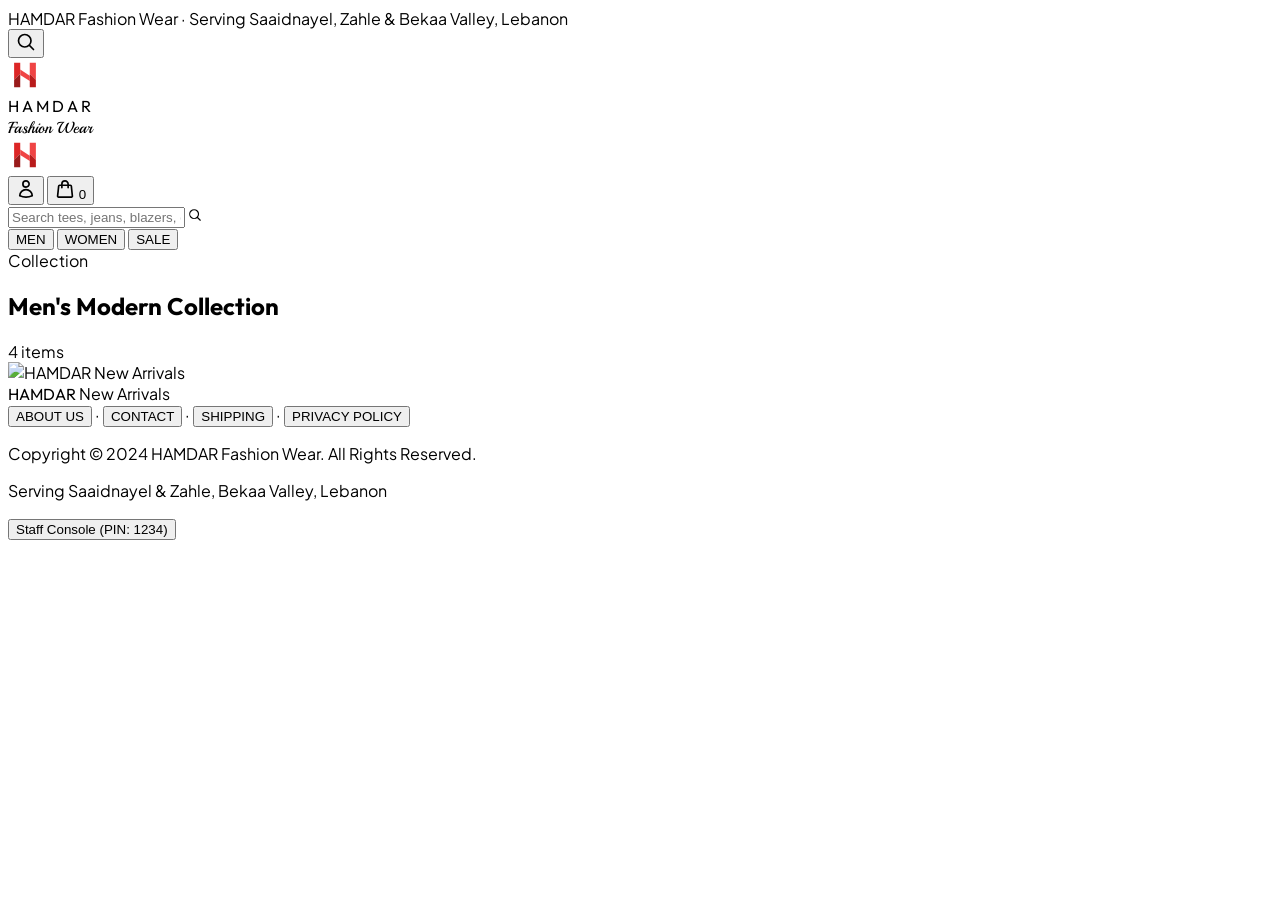
==== public/standalone.html @ 5d0420dd "feat: initialize HAMDAR Fashion Wear storefront Set up the project structure including React and Tai" ====
<!DOCTYPE html>
<html lang="en">
<head>
  <meta charset="UTF-8">
  <meta name="viewport" content="width=device-width, initial-scale=1.0, maximum-scale=1.0, user-scalable=no">
  <title>HAMDAR Fashion Wear - Saaidnayel & Zahle</title>
  <meta name="description" content="HAMDAR Fashion Wear online boutique catalog for Men and Women with instant WhatsApp ordering and real-time cloud catalog management in Saaidnayel and Zahle, Lebanon.">
  <script src="https://cdn.tailwindcss.com"></script>
  <link rel="preconnect" href="https://fonts.googleapis.com">
  <link rel="preconnect" href="https://fonts.gstatic.com" crossorigin>
  <link href="https://fonts.googleapis.com/css2?family=Alex+Brush&family=Outfit:wght@400;500;600;700;800;900&family=Playball&family=Plus+Jakarta+Sans:wght@300;400;500;600;700;800&display=swap" rel="stylesheet">
  <style>
    html, body {
      overflow-x: hidden;
      overflow-y: auto !important;
      -webkit-overflow-scrolling: touch;
      touch-action: pan-y;
      font-family: 'Plus Jakarta Sans', system-ui, -apple-system, sans-serif;
    }
    textarea, input {
      overflow-y: auto !important;
      touch-action: pan-y !important;
      user-select: text !important;
    }
    .font-outfit { font-family: 'Outfit', sans-serif; }
    .font-script { font-family: 'Playball', 'Alex Brush', cursive; }
  </style>
</head>
<body class="bg-slate-50 text-slate-900 antialiased">

  <!-- Top Location Bar -->
  <div class="bg-slate-900 text-white text-[11px] py-1.5 px-3 text-center tracking-wide font-medium flex items-center justify-center gap-1.5">
    <span class="w-1.5 h-1.5 rounded-full bg-red-500 animate-pulse"></span>
    <span>HAMDAR Fashion Wear · Serving Saaidnayel, Zahle & Bekaa Valley, Lebanon</span>
  </div>

  <!-- Sticky Header -->
  <header class="sticky top-0 z-40 bg-white/95 backdrop-blur-md border-b border-slate-100 shadow-xs">
    <div class="max-w-md mx-auto px-4 py-3 flex items-center justify-between">
      <!-- Search Button -->
      <button id="searchToggleBtn" class="p-2 rounded-full text-slate-700 hover:text-black hover:bg-slate-100" aria-label="Search">
        <svg width="20" height="20" fill="none" stroke="currentColor" stroke-width="2" viewBox="0 0 24 24"><path stroke-linecap="round" stroke-linejoin="round" d="m21 21-5.197-5.197m0 0A7.5 7.5 0 1 0 5.196 5.196a7.5 7.5 0 0 0 10.607 10.607Z"/></svg>
      </button>

      <!-- Centered Logo Lockup (Rapid Triple Tap Trigger for Admin) -->
      <div id="headerLogo" class="flex items-center gap-2 cursor-pointer select-none active:scale-98 transition-transform" title="HAMDAR Fashion Wear">
        <!-- Left Red Geometric Emblem -->
        <svg width="34" height="34" viewBox="0 0 100 100" fill="none" class="shrink-0">
          <path d="M18 14 L36 14 L36 46 L18 64 Z" fill="#DC2626"/>
          <path d="M18 64 L36 46 L36 86 L18 86 Z" fill="#991B1B"/>
          <path d="M36 34 L64 52 L64 68 L36 50 Z" fill="#EF4444"/>
          <path d="M64 14 L82 14 L82 64 L64 46 Z" fill="#EF4444"/>
          <path d="M64 46 L82 64 L82 86 L64 86 Z" fill="#B91C1C"/>
        </svg>

        <!-- Brand Text Lockup -->
        <div class="flex flex-col items-center justify-center leading-none">
          <div class="flex items-center tracking-tight font-black font-outfit text-slate-950 text-xl leading-none">
            <span>H</span>
            <span class="relative inline-block mx-[0.5px]">
              <span>A</span>
              <span class="absolute left-1/2 top-[48%] -translate-x-1/2 -translate-y-1/2 w-0 h-0 border-l-[3.5px] border-l-transparent border-r-[3.5px] border-r-transparent border-t-[5px] border-t-red-600"></span>
            </span>
            <span>M</span>
            <span>D</span>
            <span class="relative inline-block mx-[0.5px]">
              <span>A</span>
              <span class="absolute left-1/2 top-[48%] -translate-x-1/2 -translate-y-1/2 w-0 h-0 border-l-[3.5px] border-l-transparent border-r-[3.5px] border-r-transparent border-t-[5px] border-t-red-600"></span>
            </span>
            <span>R</span>
          </div>
          <span class="font-script text-[#B91C1C] text-xs font-normal tracking-wide -mt-0.5 italic">Fashion Wear</span>
        </div>

        <!-- Right Red Geometric Emblem -->
        <svg width="34" height="34" viewBox="0 0 100 100" fill="none" class="shrink-0">
          <path d="M18 14 L36 14 L36 46 L18 64 Z" fill="#DC2626"/>
          <path d="M18 64 L36 46 L36 86 L18 86 Z" fill="#991B1B"/>
          <path d="M36 34 L64 52 L64 68 L36 50 Z" fill="#EF4444"/>
          <path d="M64 14 L82 14 L82 64 L64 46 Z" fill="#EF4444"/>
          <path d="M64 46 L82 64 L82 86 L64 86 Z" fill="#B91C1C"/>
        </svg>
      </div>

      <!-- Right Action Icons: User & Bag -->
      <div class="flex items-center gap-1">
        <button id="adminTriggerBtn" class="p-2 rounded-full text-slate-700 hover:text-black hover:bg-slate-100" aria-label="Staff Login">
          <svg width="20" height="20" fill="none" stroke="currentColor" stroke-width="2" viewBox="0 0 24 24"><path stroke-linecap="round" stroke-linejoin="round" d="M15.75 6a3.75 3.75 0 1 1-7.5 0 3.75 3.75 0 0 1 7.5 0ZM4.501 20.118a7.5 7.5 0 0 1 14.998 0A17.933 17.933 0 0 1 12 21.75c-2.676 0-5.216-.584-7.499-1.632Z"/></svg>
        </button>
        <button id="cartTriggerBtn" class="p-2 rounded-full text-slate-700 hover:text-black hover:bg-slate-100 relative" aria-label="Cart">
          <svg width="20" height="20" fill="none" stroke="currentColor" stroke-width="2" viewBox="0 0 24 24"><path stroke-linecap="round" stroke-linejoin="round" d="M15.75 10.5V6a3.75 3.75 0 1 0-7.5 0v4.5m11.356-1.993 1.263 12c.07.665-.45 1.243-1.119 1.243H4.25a1.125 1.125 0 0 1-1.12-1.243l1.264-12A1.125 1.125 0 0 1 5.513 7.5h12.974c.576 0 1.059.435 1.119 1.007Z"/></svg>
          <span id="cartCountBadge" class="hidden absolute top-1 right-1 w-4 h-4 bg-red-600 text-white text-[10px] font-black rounded-full items-center justify-center">0</span>
        </button>
      </div>
    </div>

    <!-- Search Box (Hidden by default) -->
    <div id="searchContainer" class="hidden max-w-md mx-auto px-4 pb-3">
      <div class="relative">
        <input id="searchInput" type="text" placeholder="Search tees, jeans, blazers, dresses..." class="w-full text-xs pl-8 pr-3 py-2 bg-slate-100 border border-slate-200 rounded-xl focus:outline-none">
        <svg class="absolute left-2.5 top-2.5 text-slate-400" width="14" height="14" fill="none" stroke="currentColor" stroke-width="2" viewBox="0 0 24 24"><path stroke-linecap="round" stroke-linejoin="round" d="m21 21-5.197-5.197m0 0A7.5 7.5 0 1 0 5.196 5.196a7.5 7.5 0 0 0 10.607 10.607Z"/></svg>
      </div>
    </div>

    <!-- Category Tabs -->
    <nav class="max-w-md mx-auto px-4 pb-2 border-t border-slate-100 pt-2 flex items-center justify-around font-outfit font-bold text-sm">
      <button onclick="setCategory('MEN')" id="tabMEN" class="py-1 px-4 text-slate-950 font-black border-b-2 border-slate-950">MEN</button>
      <button onclick="setCategory('WOMEN')" id="tabWOMEN" class="py-1 px-4 text-slate-400 hover:text-slate-700">WOMEN</button>
      <button onclick="setCategory('SALE')" id="tabSALE" class="py-1 px-4 text-slate-400 hover:text-slate-700">SALE</button>
    </nav>
  </header>

  <!-- Main Container -->
  <main class="max-w-md mx-auto px-3 py-4 space-y-6">
    <!-- Section Title -->
    <div class="flex items-center justify-between px-1">
      <div>
        <span id="categoryKicker" class="text-[11px] font-bold tracking-widest uppercase text-red-600">Collection</span>
        <h2 id="categoryTitle" class="text-xl font-black text-slate-950 font-outfit">Men's Modern Collection</h2>
      </div>
      <span id="productCount" class="text-xs text-slate-400 font-medium tabular-nums">4 items</span>
    </div>

    <!-- 2-Column Product Grid -->
    <div id="productGrid" class="grid grid-cols-2 gap-3"></div>

    <!-- Showcase Banner: "HAMDAR New Arrivals" -->
    <section class="relative rounded-2xl overflow-hidden shadow-sm border border-slate-200 mt-6 cursor-pointer" onclick="setCategory('SALE')">
      <div class="relative aspect-16/9 w-full bg-slate-900 overflow-hidden">
        <img src="/images/banner_new_arrivals_1792500659523.jpg" alt="HAMDAR New Arrivals" class="w-full h-full object-cover opacity-90">
        <div class="absolute inset-0 bg-gradient-to-t from-black/50 via-transparent to-black/20"></div>
        <div class="absolute inset-0 flex items-center justify-center p-4">
          <div class="bg-white/95 px-6 py-2.5 rounded-2xl shadow-xl flex flex-col items-center justify-center">
            <span class="font-outfit font-black text-slate-950 text-base leading-none">HAMDAR</span>
            <span class="text-xs font-bold text-slate-700 tracking-wide mt-0.5">New Arrivals</span>
          </div>
        </div>
      </div>
    </section>
  </main>

  <!-- Minimal Footer (NO PAYMENT ICONS) -->
  <footer class="mt-12 bg-white border-t border-slate-200 pt-8 pb-10 text-center">
    <div class="max-w-md mx-auto px-4 space-y-4">
      <nav class="flex flex-wrap justify-center items-center gap-4 text-xs font-bold text-slate-800 uppercase tracking-wider">
        <button onclick="alert('HAMDAR Fashion Wear - Saaidnayel & Zahle, Bekaa, Lebanon.')" class="hover:text-red-600">ABOUT US</button>
        <span class="text-slate-300">·</span>
        <button onclick="alert('Showroom: Saaidnayel / Zahle Main Highway. WhatsApp: +961 71 554433')" class="hover:text-red-600">CONTACT</button>
        <span class="text-slate-300">·</span>
        <button onclick="alert('Express Delivery in Saaidnayel, Zahle, Bekaa & all Lebanon. Cash on Delivery.')" class="hover:text-red-600">SHIPPING</button>
        <span class="text-slate-300">·</span>
        <button onclick="alert('Strict customer privacy. Direct encrypted WhatsApp order communication.')" class="hover:text-red-600">PRIVACY POLICY</button>
      </nav>
      <div class="text-[11px] text-slate-400 space-y-1">
        <p>Copyright © 2024 HAMDAR Fashion Wear. All Rights Reserved.</p>
        <p class="text-[10px]">Serving Saaidnayel & Zahle, Bekaa Valley, Lebanon</p>
      </div>
      <button onclick="openPinModal()" class="text-[10px] text-slate-300 hover:text-slate-500">Staff Console (PIN: 1234)</button>
    </div>
  </footer>

  <!-- 
    ==============================================================
    CRITICAL DEVELOPER SETUP NOTES FOR FIREBASE REALTIME DATABASE:
    If you see Firebase warnings or errors:
    1. Open Firebase Console: https://console.firebase.google.com/
    2. Navigate to "Realtime Database" and click "Create Database".
    3. Ensure your database URL matches:
       databaseURL: "https://hamdar-fashion-wear-default-rtdb.firebaseio.com"
    4. Ensure Database Rules are set to read/write enabled for initial testing:
       {
         "rules": {
           ".read": true,
           ".write": true
         }
       }
    ==============================================================
  -->
  <script>
    // Clean console warning filter for unprovisioned placeholder Firebase database URL
    (function() {
      const origWarn = console.warn;
      console.warn = function(...args) {
        if (args[0] && typeof args[0] === 'string' && args[0].includes('FIREBASE WARNING') && args[0].includes('Please ensure that you have the URL')) {
          return;
        }
        origWarn.apply(console, args);
      };
    })();
  </script>
  <script type="module">
    import { initializeApp, getApps } from "https://www.gstatic.com/firebasejs/10.12.0/firebase-app.js";
    import { getDatabase, ref, onValue, set, update, remove, goOffline } from "https://www.gstatic.com/firebasejs/10.12.0/firebase-database.js";

    // 1. EXPLICIT DATABASE URL CONFIGURATION
    const firebaseConfig = {
      apiKey: "AIzaSyHAMDAR_DEMO_KEY",
      authDomain: "hamdar-fashion-wear.firebaseapp.com",
      databaseURL: "https://hamdar-fashion-wear-default-rtdb.firebaseio.com",
      projectId: "hamdar-fashion-wear",
      storageBucket: "hamdar-fashion-wear.appspot.com",
      messagingSenderId: "123456789",
      appId: "1:123456789:web:abcdef"
    };

    let app = null;
    let db = null;

    // 2. CATCH & FALLBACK HANDLING
    try {
      if (!getApps().length) {
        app = initializeApp(firebaseConfig);
      } else {
        app = getApps()[0];
      }

      // Explicitly pass the databaseURL instance
      db = getDatabase(app, "https://hamdar-fashion-wear-default-rtdb.firebaseio.com");
      
      // Go offline for default demo placeholder so no invalid socket handshake occurs
      goOffline(db);

      try {
        const productsRef = ref(db, 'products');
        onValue(productsRef, (snapshot) => {
          const data = snapshot.val();
          if (data) {
            let items = Array.isArray(data) ? data.filter(Boolean) : Object.keys(data).map(k => ({ ...data[k], id: data[k].id || k }));
            if (items.length > 0) {
              window.products = items;
              if (window.renderGrid) window.renderGrid();
            }
          }
        }, (error) => {
          console.info(
            "Firebase RTDB is not reachable or locked by security rules. Gracefully using local in-memory catalog.\n" +
            "Please check:\n" +
            "a) Firebase Console -> Realtime Database -> Create Database\n" +
            "b) Database Rules set to:\n" +
            "   { \"rules\": { \".read\": true, \".write\": true } }\n" +
            "Notice: " + error.message
          );
        });
      } catch (listenerErr) {
        console.info("Safe fallback for /products listener:", listenerErr);
      }

      try {
        const settingsRef = ref(db, 'settings');
        onValue(settingsRef, (snapshot) => {
          const settings = snapshot.val();
          if (settings && settings.whatsappNumber) {
            window.whatsappNumber = settings.whatsappNumber;
          }
        }, (error) => {
          console.info("Safe fallback for /settings listener:", error.message);
        });
      } catch (settingsErr) {
        console.info("Safe fallback for /settings listener:", settingsErr);
      }
    } catch (initErr) {
      console.info("Firebase initialization safely fell back to local in-memory catalog:", initErr);
    }

    // State
    window.currentCategory = 'MEN';
    window.whatsappNumber = '96171554433';
    window.products = [
      { id: '1', title: "Men's Organic Tee", category: "MEN", price: 29.99, image: "/images/men_organic_tee_1792500656215.jpg", sizes: ["S","M","L","XL"] },
      { id: '2', title: "Women's Slim Jeans", category: "WOMEN", price: 59.00, image: "/images/women_slim_jeans_1792500657768.jpg", sizes: ["26","28","30"] },
      { id: '3', title: "City Blazer", category: "MEN", price: 149.00, image: "/images/men_city_blazer_1792500658141.jpg", sizes: ["48","50","52"] },
      { id: '4', title: "Linen Midi Dress", category: "WOMEN", price: 89.50, image: "/images/women_linen_midi_dress_1792500659025.jpg", sizes: ["S","M","L"] },
      { id: '5', title: "Resort Floral Cuban Shirt", category: "SALE", price: 39.00, originalPrice: 58.00, image: "/images/men_cuban_shirt_1792500703605.jpg", sizes: ["M","L","XL"] },
      { id: '6', title: "Classic Oxford Shoes", category: "MEN", price: 110.00, image: "/images/men_oxford_shoes_1792500704165.jpg", sizes: ["41","42","43"] }
    ];

    // Render Grid
    window.renderGrid = function() {
      const grid = document.getElementById('productGrid');
      const filtered = window.products.filter(p => {
        if (window.currentCategory === 'SALE') return p.category === 'SALE' || p.originalPrice;
        return p.category === window.currentCategory;
      });

      document.getElementById('productCount').innerText = `${filtered.length} items`;
      grid.innerHTML = filtered.map(p => `
        <div class="bg-white rounded-2xl shadow-xs border border-slate-100 overflow-hidden flex flex-col justify-between">
          <div class="aspect-square bg-slate-100 overflow-hidden">
            <img src="${p.image}" alt="${p.title}" class="w-full h-full object-cover">
          </div>
          <div class="p-2.5 flex flex-col justify-between flex-1 gap-2">
            <h3 class="text-xs font-bold text-slate-900 truncate">${p.title}</h3>
            <div class="flex items-center justify-between gap-1 pt-1">
              <span class="text-xs font-extrabold text-slate-950 tabular-nums">$${p.price.toFixed(2)} USD</span>
              <button onclick="orderViaWhatsApp('${p.id}')" class="bg-[#25D366] hover:bg-[#20ba5a] text-white font-extrabold text-[9px] px-2 py-1.5 rounded-lg text-center uppercase tracking-tight">
                ORDER VIA WHATSAPP
              </button>
            </div>
          </div>
        </div>
      `).join('');
    };

    window.setCategory = function(cat) {
      window.currentCategory = cat;
      ['MEN', 'WOMEN', 'SALE'].forEach(c => {
        const btn = document.getElementById('tab' + c);
        if (c === cat) {
          btn.className = 'py-1 px-4 text-slate-950 font-black border-b-2 border-slate-950';
        } else {
          btn.className = 'py-1 px-4 text-slate-400 hover:text-slate-700';
        }
      });
      document.getElementById('categoryKicker').innerText = cat === 'SALE' ? 'Special Offers' : 'Collection';
      document.getElementById('categoryTitle').innerText = cat === 'MEN' ? "Men's Modern Collection" : cat === 'WOMEN' ? "Women's Elegant Collection" : "Exclusive Seasonal Sale";
      window.renderGrid();
    };

    window.orderViaWhatsApp = function(prodId) {
      const prod = window.products.find(p => p.id === prodId);
      if (!prod) return;
      const msg = `👋 *Hello HAMDAR Fashion Wear!*\nI would like to order: *${prod.title}*\nPrice: $${prod.price.toFixed(2)} USD\nLocation: Saaidnayel / Zahle, Bekaa, Lebanon.\nPlease confirm availability. Thank you!`;
      const url = `https://wa.me/${window.whatsappNumber}?text=${encodeURIComponent(msg)}`;
      window.open(url, '_blank');
    };

    // Mobile Rapid Tap Counter (3 taps within 350ms)
    let tapCount = 0;
    let lastTap = 0;
    const headerLogo = document.getElementById('headerLogo');
    const handleTap = () => {
      const now = Date.now();
      if (now - lastTap < 350 && now - lastTap > 0) {
        tapCount++;
        if (tapCount >= 3) {
          tapCount = 0;
          openPinModal();
        }
      } else {
        tapCount = 1;
      }
      lastTap = now;
    };
    headerLogo.addEventListener('touchend', handleTap);
    headerLogo.addEventListener('click', handleTap);

    window.openPinModal = function() {
      const pin = prompt("Enter 4-Digit Admin PIN (Default: 1234):");
      if (pin === "1234") {
        const action = prompt("Admin Options:\n1. Update WhatsApp Number\n2. Add Product\nEnter 1 or 2:");
        if (action === "1") {
          const num = prompt("Enter new WhatsApp phone number (e.g. 96170123456):", window.whatsappNumber);
          if (num) { window.whatsappNumber = num.replace(/\D/g, ''); alert('WhatsApp updated to: ' + window.whatsappNumber); }
        } else if (action === "2") {
          const title = prompt("Product Title:");
          const price = parseFloat(prompt("Price in USD ($):", "35.00"));
          const cat = prompt("Category (MEN, WOMEN, SALE):", "MEN").toUpperCase();
          if (title && !isNaN(price)) {
            window.products.unshift({ id: 'p-' + Date.now(), title, category: cat, price, image: "/images/men_organic_tee_1792500656215.jpg", sizes: ["M","L"] });
            window.renderGrid();
            alert('Product published!');
          }
        }
      } else if (pin !== null) {
        alert("Incorrect PIN.");
      }
    };

    // Initial render
    window.renderGrid();
  </script>
</body>
</html>
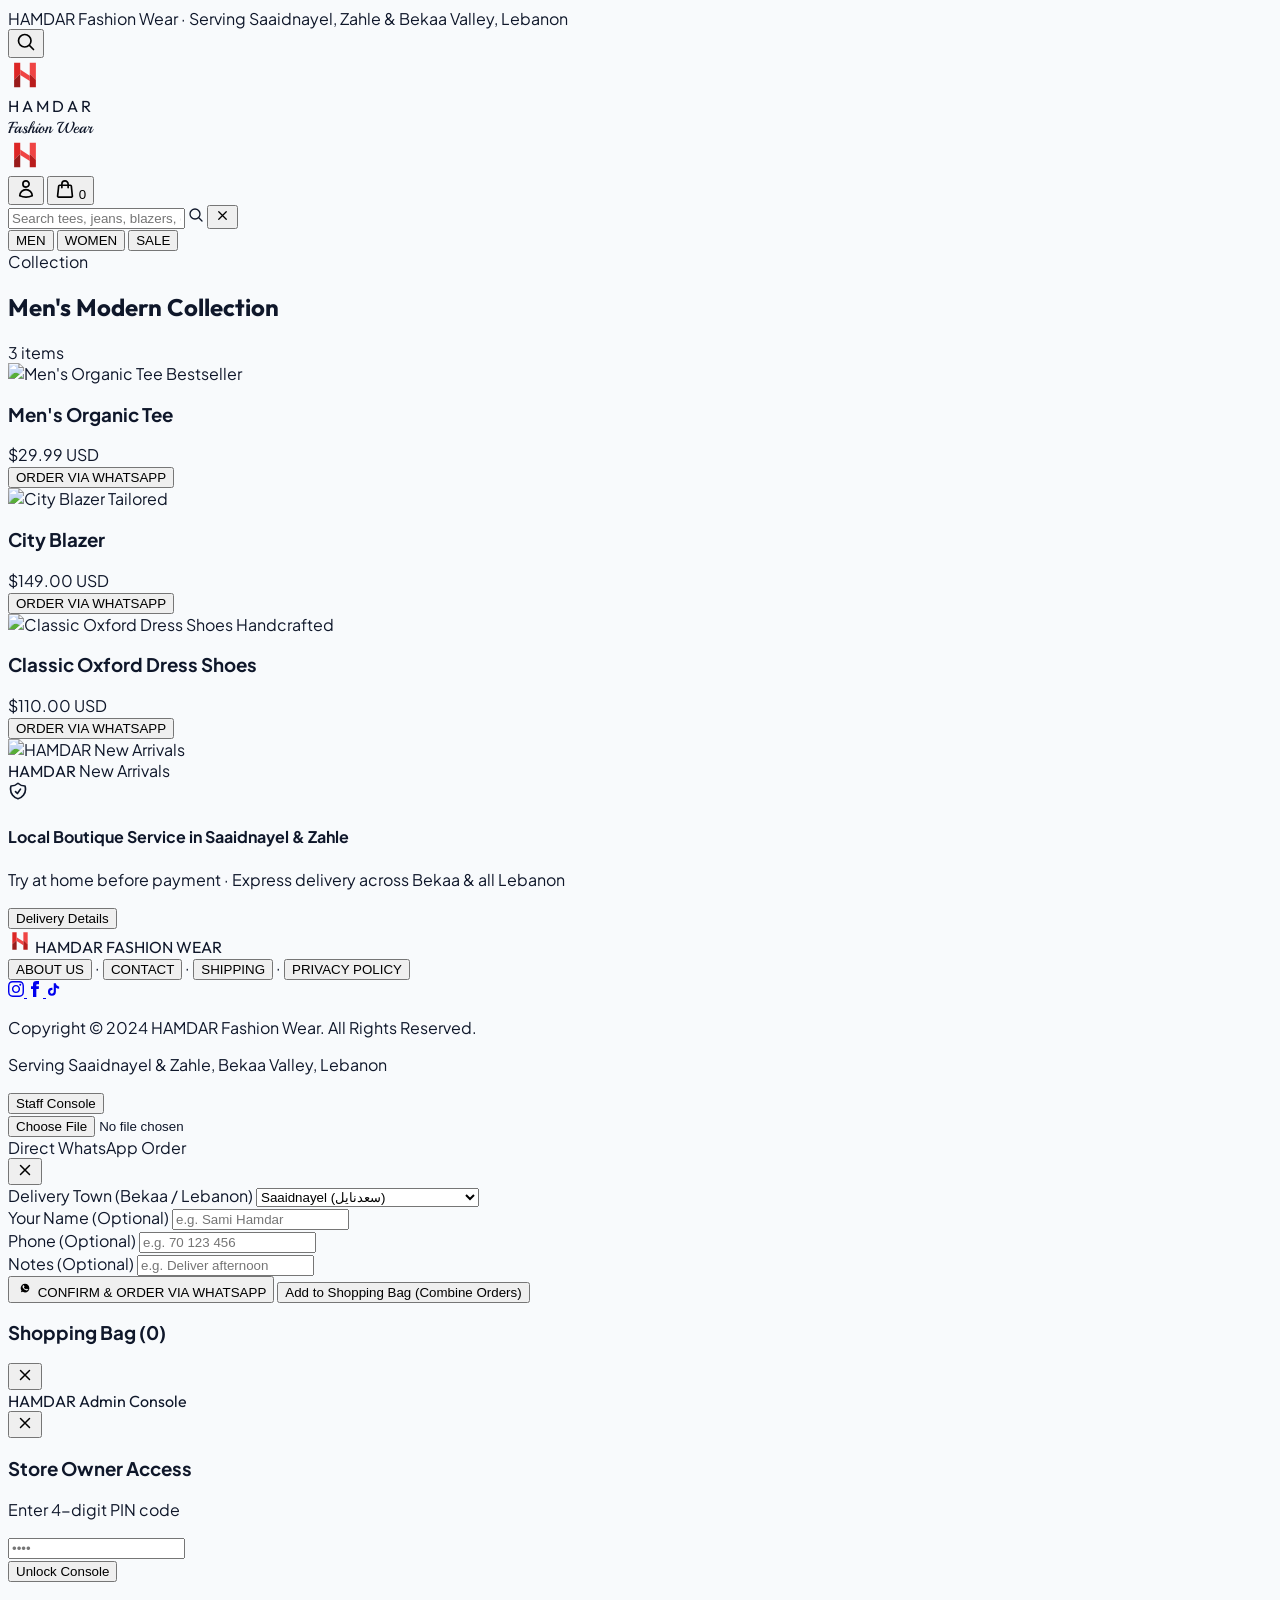
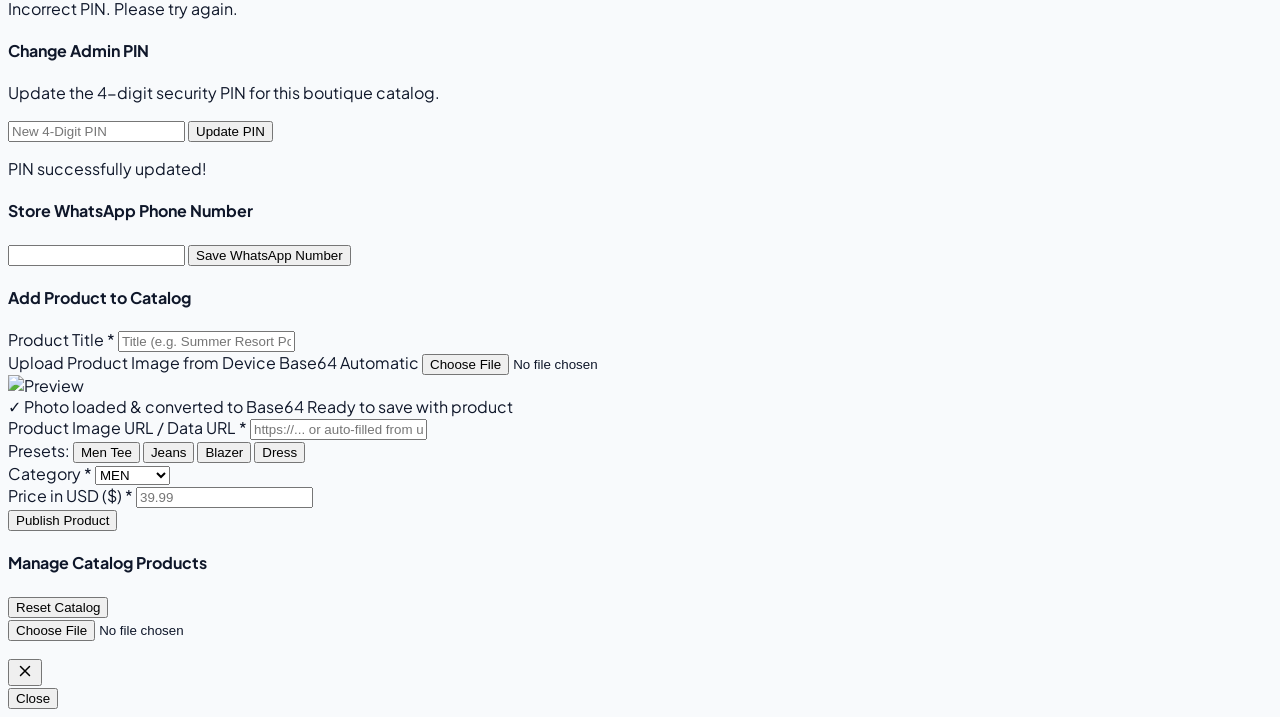
==== commit c9049659: "refactor: remove sensitive PIN from UI and add image handling - Remove plain-text PIN exposure from " ====
--- a/public/standalone.html
+++ b/public/standalone.html
@@ -5,19 +5,31 @@
   <meta name="viewport" content="width=device-width, initial-scale=1.0, maximum-scale=1.0, user-scalable=no">
   <title>HAMDAR Fashion Wear - Saaidnayel & Zahle</title>
   <meta name="description" content="HAMDAR Fashion Wear online boutique catalog for Men and Women with instant WhatsApp ordering and real-time cloud catalog management in Saaidnayel and Zahle, Lebanon.">
+  <meta property="og:title" content="HAMDAR Fashion Wear - Saaidnayel & Zahle">
+  <meta property="og:description" content="HAMDAR Fashion Wear online boutique catalog for Men and Women with instant WhatsApp ordering and real-time cloud catalog management in Saaidnayel and Zahle, Lebanon.">
+  <meta property="og:type" content="website">
+  <meta name="twitter:card" content="summary_large_image">
+
+  <!-- Tailwind CSS -->
   <script src="https://cdn.tailwindcss.com"></script>
+
+  <!-- Google Fonts: Outfit, Plus Jakarta Sans, Playball, Alex Brush -->
   <link rel="preconnect" href="https://fonts.googleapis.com">
   <link rel="preconnect" href="https://fonts.gstatic.com" crossorigin>
   <link href="https://fonts.googleapis.com/css2?family=Alex+Brush&family=Outfit:wght@400;500;600;700;800;900&family=Playball&family=Plus+Jakarta+Sans:wght@300;400;500;600;700;800&display=swap" rel="stylesheet">
+
   <style>
+    /* Strictly enforce mobile smooth vertical scrolling without horizontal panning */
     html, body {
       overflow-x: hidden;
       overflow-y: auto !important;
       -webkit-overflow-scrolling: touch;
       touch-action: pan-y;
       font-family: 'Plus Jakarta Sans', system-ui, -apple-system, sans-serif;
+      background-color: #f8fafc;
+      color: #0f172a;
     }
-    textarea, input {
+    textarea, input, select {
       overflow-y: auto !important;
       touch-action: pan-y !important;
       user-select: text !important;
@@ -25,10 +37,29 @@
     .font-outfit { font-family: 'Outfit', sans-serif; }
     .font-script { font-family: 'Playball', 'Alex Brush', cursive; }
   </style>
+
+  <!-- Clean Console Warning Filter for Unprovisioned Placeholder Firebase RTDB URL -->
+  <script>
+    (function() {
+      const origWarn = console.warn;
+      console.warn = function(...args) {
+        if (
+          args[0] &&
+          typeof args[0] === 'string' &&
+          args[0].includes('FIREBASE WARNING') &&
+          args[0].includes('Please ensure that you have the URL')
+        ) {
+          // Suppress unconfigured placeholder warning
+          return;
+        }
+        origWarn.apply(console, args);
+      };
+    })();
+  </script>
 </head>
-<body class="bg-slate-50 text-slate-900 antialiased">
-
-  <!-- Top Location Bar -->
+<body class="bg-slate-50 text-slate-900 antialiased selection:bg-red-500 selection:text-white">
+
+  <!-- Top Location & Delivery Bar -->
   <div class="bg-slate-900 text-white text-[11px] py-1.5 px-3 text-center tracking-wide font-medium flex items-center justify-center gap-1.5">
     <span class="w-1.5 h-1.5 rounded-full bg-red-500 animate-pulse"></span>
     <span>HAMDAR Fashion Wear · Serving Saaidnayel, Zahle & Bekaa Valley, Lebanon</span>
@@ -36,15 +67,18 @@
 
   <!-- Sticky Header -->
   <header class="sticky top-0 z-40 bg-white/95 backdrop-blur-md border-b border-slate-100 shadow-xs">
-    <div class="max-w-md mx-auto px-4 py-3 flex items-center justify-between">
-      <!-- Search Button -->
-      <button id="searchToggleBtn" class="p-2 rounded-full text-slate-700 hover:text-black hover:bg-slate-100" aria-label="Search">
-        <svg width="20" height="20" fill="none" stroke="currentColor" stroke-width="2" viewBox="0 0 24 24"><path stroke-linecap="round" stroke-linejoin="round" d="m21 21-5.197-5.197m0 0A7.5 7.5 0 1 0 5.196 5.196a7.5 7.5 0 0 0 10.607 10.607Z"/></svg>
-      </button>
-
-      <!-- Centered Logo Lockup (Rapid Triple Tap Trigger for Admin) -->
+    <div class="max-w-md mx-auto sm:max-w-xl md:max-w-4xl px-4 py-3 flex items-center justify-between">
+      
+      <!-- Search Button (Left) -->
+      <div class="flex items-center gap-2">
+        <button id="searchToggleBtn" class="p-2 rounded-full text-slate-700 hover:text-black hover:bg-slate-100 transition-colors" aria-label="Search">
+          <svg width="20" height="20" fill="none" stroke="currentColor" stroke-width="2" viewBox="0 0 24 24"><path stroke-linecap="round" stroke-linejoin="round" d="m21 21-5.197-5.197m0 0A7.5 7.5 0 1 0 5.196 5.196a7.5 7.5 0 0 0 10.607 10.607Z"/></svg>
+        </button>
+      </div>
+
+      <!-- Centered Official Brand Logo Lockup (Rapid Triple Tap Trigger for Admin) -->
       <div id="headerLogo" class="flex items-center gap-2 cursor-pointer select-none active:scale-98 transition-transform" title="HAMDAR Fashion Wear">
-        <!-- Left Red Geometric Emblem -->
+        <!-- Left Red Geometric Faceted Ribbon Emblem -->
         <svg width="34" height="34" viewBox="0 0 100 100" fill="none" class="shrink-0">
           <path d="M18 14 L36 14 L36 46 L18 64 Z" fill="#DC2626"/>
           <path d="M18 64 L36 46 L36 86 L18 86 Z" fill="#991B1B"/>
@@ -55,7 +89,7 @@
 
         <!-- Brand Text Lockup -->
         <div class="flex flex-col items-center justify-center leading-none">
-          <div class="flex items-center tracking-tight font-black font-outfit text-slate-950 text-xl leading-none">
+          <div class="flex items-center tracking-tight font-black font-outfit text-slate-950 text-xl sm:text-2xl leading-none">
             <span>H</span>
             <span class="relative inline-block mx-[0.5px]">
               <span>A</span>
@@ -69,10 +103,10 @@
             </span>
             <span>R</span>
           </div>
-          <span class="font-script text-[#B91C1C] text-xs font-normal tracking-wide -mt-0.5 italic">Fashion Wear</span>
+          <span class="font-script text-[#B91C1C] text-xs sm:text-sm font-normal tracking-wide -mt-0.5 italic">Fashion Wear</span>
         </div>
 
-        <!-- Right Red Geometric Emblem -->
+        <!-- Right Red Geometric Faceted Ribbon Emblem -->
         <svg width="34" height="34" viewBox="0 0 100 100" fill="none" class="shrink-0">
           <path d="M18 14 L36 14 L36 46 L18 64 Z" fill="#DC2626"/>
           <path d="M18 64 L36 46 L36 86 L18 86 Z" fill="#991B1B"/>
@@ -82,249 +116,765 @@
         </svg>
       </div>
 
-      <!-- Right Action Icons: User & Bag -->
-      <div class="flex items-center gap-1">
-        <button id="adminTriggerBtn" class="p-2 rounded-full text-slate-700 hover:text-black hover:bg-slate-100" aria-label="Staff Login">
+      <!-- Right Action Icons: User / Staff Lock & Shopping Bag -->
+      <div class="flex items-center gap-1 sm:gap-2">
+        <button id="adminTriggerBtn" class="p-2 rounded-full text-slate-700 hover:text-black hover:bg-slate-100 transition-colors" aria-label="Staff Login" title="Staff / Admin Access">
           <svg width="20" height="20" fill="none" stroke="currentColor" stroke-width="2" viewBox="0 0 24 24"><path stroke-linecap="round" stroke-linejoin="round" d="M15.75 6a3.75 3.75 0 1 1-7.5 0 3.75 3.75 0 0 1 7.5 0ZM4.501 20.118a7.5 7.5 0 0 1 14.998 0A17.933 17.933 0 0 1 12 21.75c-2.676 0-5.216-.584-7.499-1.632Z"/></svg>
         </button>
-        <button id="cartTriggerBtn" class="p-2 rounded-full text-slate-700 hover:text-black hover:bg-slate-100 relative" aria-label="Cart">
+        <button id="cartTriggerBtn" class="p-2 rounded-full text-slate-700 hover:text-black hover:bg-slate-100 relative transition-colors" aria-label="Cart" title="Shopping Bag">
           <svg width="20" height="20" fill="none" stroke="currentColor" stroke-width="2" viewBox="0 0 24 24"><path stroke-linecap="round" stroke-linejoin="round" d="M15.75 10.5V6a3.75 3.75 0 1 0-7.5 0v4.5m11.356-1.993 1.263 12c.07.665-.45 1.243-1.119 1.243H4.25a1.125 1.125 0 0 1-1.12-1.243l1.264-12A1.125 1.125 0 0 1 5.513 7.5h12.974c.576 0 1.059.435 1.119 1.007Z"/></svg>
           <span id="cartCountBadge" class="hidden absolute top-1 right-1 w-4 h-4 bg-red-600 text-white text-[10px] font-black rounded-full items-center justify-center">0</span>
         </button>
       </div>
     </div>
 
-    <!-- Search Box (Hidden by default) -->
-    <div id="searchContainer" class="hidden max-w-md mx-auto px-4 pb-3">
+    <!-- Expandable Search Bar -->
+    <div id="searchContainer" class="hidden max-w-md mx-auto sm:max-w-xl md:max-w-4xl px-4 pb-3">
       <div class="relative">
-        <input id="searchInput" type="text" placeholder="Search tees, jeans, blazers, dresses..." class="w-full text-xs pl-8 pr-3 py-2 bg-slate-100 border border-slate-200 rounded-xl focus:outline-none">
-        <svg class="absolute left-2.5 top-2.5 text-slate-400" width="14" height="14" fill="none" stroke="currentColor" stroke-width="2" viewBox="0 0 24 24"><path stroke-linecap="round" stroke-linejoin="round" d="m21 21-5.197-5.197m0 0A7.5 7.5 0 1 0 5.196 5.196a7.5 7.5 0 0 0 10.607 10.607Z"/></svg>
+        <input id="searchInput" type="text" placeholder="Search tees, jeans, blazers, dresses..." class="w-full text-xs sm:text-sm pl-9 pr-8 py-2 bg-slate-100 border border-slate-200 rounded-xl focus:outline-none focus:ring-1 focus:ring-slate-900">
+        <svg class="absolute left-3 top-2.5 text-slate-400" width="16" height="16" fill="none" stroke="currentColor" stroke-width="2" viewBox="0 0 24 24"><path stroke-linecap="round" stroke-linejoin="round" d="m21 21-5.197-5.197m0 0A7.5 7.5 0 1 0 5.196 5.196a7.5 7.5 0 0 0 10.607 10.607Z"/></svg>
+        <button id="clearSearchBtn" class="hidden absolute right-2.5 top-2.5 text-slate-400 hover:text-slate-700">
+          <svg width="15" height="15" fill="none" stroke="currentColor" stroke-width="2" viewBox="0 0 24 24"><path stroke-linecap="round" stroke-linejoin="round" d="M6 18 18 6M6 6l12 12"/></svg>
+        </button>
       </div>
     </div>
 
-    <!-- Category Tabs -->
-    <nav class="max-w-md mx-auto px-4 pb-2 border-t border-slate-100 pt-2 flex items-center justify-around font-outfit font-bold text-sm">
-      <button onclick="setCategory('MEN')" id="tabMEN" class="py-1 px-4 text-slate-950 font-black border-b-2 border-slate-950">MEN</button>
-      <button onclick="setCategory('WOMEN')" id="tabWOMEN" class="py-1 px-4 text-slate-400 hover:text-slate-700">WOMEN</button>
-      <button onclick="setCategory('SALE')" id="tabSALE" class="py-1 px-4 text-slate-400 hover:text-slate-700">SALE</button>
+    <!-- Category Navigation Bar (MEN, WOMEN, SALE) -->
+    <nav class="max-w-md mx-auto sm:max-w-xl md:max-w-4xl px-4 pb-2 border-t border-slate-100 pt-2 flex items-center justify-around font-outfit font-bold text-sm">
+      <button onclick="setCategory('MEN')" id="tabMEN" class="py-1 px-6 text-slate-950 font-black border-b-2 border-slate-950 tracking-widest cursor-pointer">MEN</button>
+      <button onclick="setCategory('WOMEN')" id="tabWOMEN" class="py-1 px-6 text-slate-400 hover:text-slate-700 tracking-widest cursor-pointer">WOMEN</button>
+      <button onclick="setCategory('SALE')" id="tabSALE" class="py-1 px-6 text-slate-400 hover:text-slate-700 tracking-widest cursor-pointer">SALE</button>
     </nav>
   </header>
 
-  <!-- Main Container -->
-  <main class="max-w-md mx-auto px-3 py-4 space-y-6">
-    <!-- Section Title -->
+  <!-- Main Storefront Content -->
+  <main class="max-w-md mx-auto sm:max-w-xl md:max-w-4xl w-full px-3 sm:px-4 py-4 space-y-6">
+    <!-- Active Category Header -->
     <div class="flex items-center justify-between px-1">
       <div>
         <span id="categoryKicker" class="text-[11px] font-bold tracking-widest uppercase text-red-600">Collection</span>
-        <h2 id="categoryTitle" class="text-xl font-black text-slate-950 font-outfit">Men's Modern Collection</h2>
+        <h2 id="categoryTitle" class="text-xl sm:text-2xl font-black text-slate-950 font-outfit">Men's Modern Collection</h2>
       </div>
       <span id="productCount" class="text-xs text-slate-400 font-medium tabular-nums">4 items</span>
     </div>
 
-    <!-- 2-Column Product Grid -->
-    <div id="productGrid" class="grid grid-cols-2 gap-3"></div>
-
-    <!-- Showcase Banner: "HAMDAR New Arrivals" -->
-    <section class="relative rounded-2xl overflow-hidden shadow-sm border border-slate-200 mt-6 cursor-pointer" onclick="setCategory('SALE')">
+    <!-- 2-Column Product Grid (Matching Reference Screenshot) -->
+    <div id="productGrid" class="grid grid-cols-2 gap-3 sm:gap-4 md:gap-5">
+      <!-- Dynamically Rendered by Script with Zero Delay -->
+    </div>
+
+    <!-- Showcase Banner: "HAMDAR New Arrivals" (Exact Reference Banner) -->
+    <section class="relative rounded-2xl overflow-hidden shadow-sm border border-slate-200 mt-8 cursor-pointer" onclick="setCategory('SALE'); window.scrollTo({top: 0, behavior: 'smooth'});">
       <div class="relative aspect-16/9 w-full bg-slate-900 overflow-hidden">
         <img src="/images/banner_new_arrivals_1792500659523.jpg" alt="HAMDAR New Arrivals" class="w-full h-full object-cover opacity-90">
         <div class="absolute inset-0 bg-gradient-to-t from-black/50 via-transparent to-black/20"></div>
         <div class="absolute inset-0 flex items-center justify-center p-4">
-          <div class="bg-white/95 px-6 py-2.5 rounded-2xl shadow-xl flex flex-col items-center justify-center">
-            <span class="font-outfit font-black text-slate-950 text-base leading-none">HAMDAR</span>
-            <span class="text-xs font-bold text-slate-700 tracking-wide mt-0.5">New Arrivals</span>
+          <div class="bg-white/95 px-6 sm:px-8 py-3 rounded-2xl shadow-xl flex flex-col items-center justify-center hover:scale-105 transition-transform">
+            <span class="font-outfit font-black text-slate-950 text-base sm:text-xl leading-none">HAMDAR</span>
+            <span class="text-xs sm:text-sm font-bold text-slate-700 tracking-wide mt-0.5">New Arrivals</span>
           </div>
         </div>
       </div>
     </section>
+
+    <!-- Trust & Service Notice for Saaidnayel & Zahle -->
+    <div class="bg-slate-100 rounded-2xl p-4 sm:p-5 border border-slate-200/80 flex flex-col sm:flex-row items-center justify-between gap-3 text-center sm:text-left">
+      <div class="flex items-center gap-3">
+        <div class="w-10 h-10 rounded-full bg-red-100 text-red-600 flex items-center justify-center shrink-0">
+          <svg width="20" height="20" fill="none" stroke="currentColor" stroke-width="2" viewBox="0 0 24 24"><path stroke-linecap="round" stroke-linejoin="round" d="M9 12.75 11.25 15 15 9.75m-3-7.036A11.959 11.959 0 0 1 3.598 6 11.99 11.99 0 0 0 3 9.749c0 5.592 3.824 10.29 9 11.623 5.176-1.332 9-6.03 9-11.622 0-1.31-.21-2.571-.598-3.751h-.152c-3.196 0-6.1-1.248-8.25-3.285Z"/></svg>
+        </div>
+        <div>
+          <h4 class="text-xs font-bold text-slate-900">Local Boutique Service in Saaidnayel & Zahle</h4>
+          <p class="text-[11px] text-slate-500">Try at home before payment · Express delivery across Bekaa & all Lebanon</p>
+        </div>
+      </div>
+      <button onclick="openInfoModal('shipping')" class="px-3.5 py-1.5 bg-white border border-slate-300 text-slate-800 text-xs font-bold rounded-lg hover:bg-slate-50 transition-colors shrink-0 cursor-pointer">
+        Delivery Details
+      </button>
+    </div>
   </main>
 
-  <!-- Minimal Footer (NO PAYMENT ICONS) -->
+  <!-- Minimal Footer (STRICTLY NO PAYMENT ICONS) -->
   <footer class="mt-12 bg-white border-t border-slate-200 pt-8 pb-10 text-center">
-    <div class="max-w-md mx-auto px-4 space-y-4">
-      <nav class="flex flex-wrap justify-center items-center gap-4 text-xs font-bold text-slate-800 uppercase tracking-wider">
-        <button onclick="alert('HAMDAR Fashion Wear - Saaidnayel & Zahle, Bekaa, Lebanon.')" class="hover:text-red-600">ABOUT US</button>
+    <div class="max-w-md mx-auto sm:max-w-xl md:max-w-4xl px-4 flex flex-col items-center text-center space-y-5">
+      <div class="flex items-center gap-2">
+        <svg width="24" height="24" viewBox="0 0 100 100" fill="none" class="shrink-0">
+          <path d="M18 14 L36 14 L36 46 L18 64 Z" fill="#DC2626"/>
+          <path d="M18 64 L36 46 L36 86 L18 86 Z" fill="#991B1B"/>
+          <path d="M36 34 L64 52 L64 68 L36 50 Z" fill="#EF4444"/>
+          <path d="M64 14 L82 14 L82 64 L64 46 Z" fill="#EF4444"/>
+          <path d="M64 46 L82 64 L82 86 L64 86 Z" fill="#B91C1C"/>
+        </svg>
+        <span class="font-outfit font-black tracking-tight text-slate-900 text-sm">HAMDAR FASHION WEAR</span>
+      </div>
+
+      <!-- Navigation Links: ABOUT US, CONTACT, SHIPPING, PRIVACY POLICY -->
+      <nav class="flex flex-wrap justify-center items-center gap-4 sm:gap-6 text-xs font-bold text-slate-800 uppercase tracking-wider">
+        <button onclick="openInfoModal('about')" class="hover:text-red-600 transition-colors cursor-pointer">ABOUT US</button>
         <span class="text-slate-300">·</span>
-        <button onclick="alert('Showroom: Saaidnayel / Zahle Main Highway. WhatsApp: +961 71 554433')" class="hover:text-red-600">CONTACT</button>
+        <button onclick="openInfoModal('contact')" class="hover:text-red-600 transition-colors cursor-pointer">CONTACT</button>
         <span class="text-slate-300">·</span>
-        <button onclick="alert('Express Delivery in Saaidnayel, Zahle, Bekaa & all Lebanon. Cash on Delivery.')" class="hover:text-red-600">SHIPPING</button>
+        <button onclick="openInfoModal('shipping')" class="hover:text-red-600 transition-colors cursor-pointer">SHIPPING</button>
         <span class="text-slate-300">·</span>
-        <button onclick="alert('Strict customer privacy. Direct encrypted WhatsApp order communication.')" class="hover:text-red-600">PRIVACY POLICY</button>
+        <button onclick="openInfoModal('privacy')" class="hover:text-red-600 transition-colors cursor-pointer">PRIVACY POLICY</button>
       </nav>
-      <div class="text-[11px] text-slate-400 space-y-1">
+
+      <!-- Social Media Icons (Instagram, Facebook, TikTok) -->
+      <div class="flex items-center gap-3 pt-1">
+        <a href="https://instagram.com" target="_blank" rel="noopener noreferrer" aria-label="Instagram" class="w-8 h-8 rounded-full bg-slate-100 hover:bg-slate-200 text-slate-800 flex items-center justify-center transition-colors">
+          <svg width="16" height="16" fill="currentColor" viewBox="0 0 24 24"><path d="M12 2.163c3.204 0 3.584.012 4.85.07 3.252.148 4.771 1.691 4.919 4.919.058 1.265.069 1.645.069 4.849 0 3.205-.012 3.584-.069 4.849-.149 3.225-1.664 4.771-4.919 4.919-1.266.058-1.644.07-4.85.07-3.204 0-3.584-.012-4.849-.07-3.26-.149-4.771-1.699-4.919-4.92-.058-1.265-.07-1.644-.07-4.849 0-3.204.013-3.583.07-4.849.149-3.227 1.664-4.771 4.919-4.919 1.266-.057 1.645-.069 4.849-.069zm0-2.163c-3.259 0-3.667.014-4.947.072-4.358.2-6.78 2.618-6.98 6.98-.059 1.281-.073 1.689-.073 4.948 0 3.259.014 3.668.072 4.948.2 4.358 2.618 6.78 6.98 6.98 1.281.058 1.689.072 4.948.072 3.259 0 3.668-.014 4.948-.072 4.354-.2 6.782-2.618 6.979-6.98.059-1.28.073-1.689.073-4.948 0-3.259-.014-3.667-.072-4.947-.196-4.354-2.617-6.78-6.979-6.98-1.281-.059-1.69-.073-4.949-.073zm0 5.838c-3.403 0-6.162 2.759-6.162 6.162s2.759 6.163 6.162 6.163 6.162-2.759 6.162-6.163c0-3.403-2.759-6.162-6.162-6.162zm0 10.162c-2.209 0-4-1.79-4-4 0-2.209 1.791-4 4-4s4 1.791 4 4c0 2.21-1.791 4-4 4zm6.406-11.845c-.796 0-1.441.645-1.441 1.44s.645 1.44 1.441 1.44c.795 0 1.439-.645 1.439-1.44s-.644-1.44-1.439-1.44z"/></svg>
+        </a>
+        <a href="https://facebook.com" target="_blank" rel="noopener noreferrer" aria-label="Facebook" class="w-8 h-8 rounded-full bg-slate-100 hover:bg-slate-200 text-slate-800 flex items-center justify-center transition-colors">
+          <svg width="16" height="16" fill="currentColor" viewBox="0 0 24 24"><path d="M9 8H6v4h3v12h5V12h3.642L18 8h-4V6.333C14 5.374 14.5 5 15.667 5H18V0h-3.833C10.5 0 9 1.5 9 4.333V8z"/></svg>
+        </a>
+        <a href="https://tiktok.com" target="_blank" rel="noopener noreferrer" aria-label="TikTok" class="w-8 h-8 rounded-full bg-slate-100 hover:bg-slate-200 text-slate-800 flex items-center justify-center transition-colors">
+          <svg width="15" height="15" fill="currentColor" viewBox="0 0 24 24"><path d="M19.59 6.69a4.83 4.83 0 0 1-3.77-4.25V2h-3.45v13.67a2.89 2.89 0 0 1-5.2 1.74 2.89 2.89 0 0 1 2.31-4.64c.29 0 .57.04.84.11V9.32a6.34 6.34 0 0 0-.84-.06 6.34 6.34 0 1 0 6.34 6.34V9.06a8.28 8.28 0 0 0 5.2 1.83v-3.5a4.87 4.87 0 0 1-1.43-.7z"/></svg>
+        </a>
+      </div>
+
+      <!-- Copyright & Location (NO PAYMENT ICONS) -->
+      <div class="pt-2 text-[11px] text-slate-400 space-y-1">
         <p>Copyright © 2024 HAMDAR Fashion Wear. All Rights Reserved.</p>
         <p class="text-[10px]">Serving Saaidnayel & Zahle, Bekaa Valley, Lebanon</p>
       </div>
-      <button onclick="openPinModal()" class="text-[10px] text-slate-300 hover:text-slate-500">Staff Console (PIN: 1234)</button>
+
+      <button onclick="openPinModal()" class="text-[10px] text-slate-300 hover:text-slate-600 cursor-pointer">
+        Staff Console
+      </button>
     </div>
   </footer>
 
-  <!-- 
-    ==============================================================
-    CRITICAL DEVELOPER SETUP NOTES FOR FIREBASE REALTIME DATABASE:
-    If you see Firebase warnings or errors:
-    1. Open Firebase Console: https://console.firebase.google.com/
-    2. Navigate to "Realtime Database" and click "Create Database".
-    3. Ensure your database URL matches:
-       databaseURL: "https://hamdar-fashion-wear-default-rtdb.firebaseio.com"
-    4. Ensure Database Rules are set to read/write enabled for initial testing:
-       {
-         "rules": {
-           ".read": true,
-           ".write": true
+  <!-- Hidden Quick Image Upload File Input for 1-Tap Photo Replacement -->
+  <input type="file" id="quickImageInput" accept="image/*" class="hidden" onchange="handleQuickImageChosen(event)">
+
+  <!-- ======================================================== -->
+  <!-- MODALS: WhatsApp Order, Bag Drawer, Admin PIN, Edit Form -->
+  <!-- ======================================================== -->
+
+  <!-- WhatsApp Order Modal -->
+  <div id="orderModal" class="hidden fixed inset-0 z-50 flex items-end sm:items-center justify-center p-0 sm:p-4 bg-black/60 backdrop-blur-xs">
+    <div class="w-full sm:max-w-md bg-white rounded-t-3xl sm:rounded-2xl shadow-2xl border border-slate-100 overflow-hidden max-h-[92vh] flex flex-col">
+      <div class="px-5 py-3.5 border-b border-slate-100 flex items-center justify-between bg-slate-50/70">
+        <div class="flex items-center gap-2">
+          <span class="w-2.5 h-2.5 rounded-full bg-emerald-500 animate-pulse"></span>
+          <span class="text-xs font-bold tracking-wider uppercase text-slate-700">Direct WhatsApp Order</span>
+        </div>
+        <button onclick="closeOrderModal()" class="p-1.5 rounded-full text-slate-400 hover:text-slate-700 hover:bg-slate-200">
+          <svg width="18" height="18" fill="none" stroke="currentColor" stroke-width="2" viewBox="0 0 24 24"><path stroke-linecap="round" stroke-linejoin="round" d="M6 18 18 6M6 6l12 12"/></svg>
+        </button>
+      </div>
+      <div class="p-5 overflow-y-auto space-y-4">
+        <div id="orderProductSummary" class="flex gap-3.5 p-3 rounded-xl bg-slate-50 border border-slate-100"></div>
+        <form onsubmit="handleSendWhatsApp(event)" class="space-y-3.5">
+          <div id="sizePickerContainer"></div>
+          <div>
+            <label class="block text-xs font-semibold text-slate-700 mb-1">Delivery Town (Bekaa / Lebanon)</label>
+            <select id="orderDeliveryTown" class="w-full text-xs px-3 py-2 bg-slate-50 border border-slate-200 rounded-lg text-slate-800 focus:outline-none">
+              <option value="Saaidnayel (سعدنايل)">Saaidnayel (سعدنايل)</option>
+              <option value="Zahle - Boulevard & Centre (زحلة)">Zahle - Boulevard & Centre (زحلة)</option>
+              <option value="Zahle - Maalaqa / Dhour">Zahle - Maalaqa / Dhour</option>
+              <option value="Chtaura (شتورا)">Chtaura (شتورا)</option>
+              <option value="Taalabaya (تعلبايا)">Taalabaya (تعلبايا)</option>
+              <option value="Bar Elias (بر إلياس)">Bar Elias (بر إلياس)</option>
+              <option value="Beirut & Suburbs">Beirut & Suburbs</option>
+              <option value="All Lebanon">All Lebanon</option>
+            </select>
+          </div>
+          <div class="grid grid-cols-2 gap-2">
+            <div>
+              <label class="block text-[11px] font-medium text-slate-600 mb-1">Your Name (Optional)</label>
+              <input id="orderCustomerName" type="text" placeholder="e.g. Sami Hamdar" class="w-full text-xs px-2.5 py-1.5 bg-slate-50 border border-slate-200 rounded-lg text-slate-800">
+            </div>
+            <div>
+              <label class="block text-[11px] font-medium text-slate-600 mb-1">Phone (Optional)</label>
+              <input id="orderCustomerPhone" type="tel" placeholder="e.g. 70 123 456" class="w-full text-xs px-2.5 py-1.5 bg-slate-50 border border-slate-200 rounded-lg text-slate-800">
+            </div>
+          </div>
+          <div>
+            <label class="block text-[11px] font-medium text-slate-600 mb-1">Notes (Optional)</label>
+            <input id="orderNotes" type="text" placeholder="e.g. Deliver afternoon" class="w-full text-xs px-2.5 py-1.5 bg-slate-50 border border-slate-200 rounded-lg text-slate-800">
+          </div>
+          <div class="pt-2 space-y-2">
+            <button type="submit" class="w-full py-3 px-4 bg-[#25D366] hover:bg-[#20ba5a] text-white font-extrabold text-sm rounded-xl shadow-md flex items-center justify-center gap-2 cursor-pointer transition-all">
+              <svg width="18" height="18" fill="currentColor" viewBox="0 0 24 24"><path d="M12.031 6.172c-3.181 0-5.767 2.586-5.768 5.766-.001 1.298.38 2.27 1.019 3.287l-.711 2.598 2.664-.699c.97.531 1.77.82 2.796.82 3.182 0 5.768-2.587 5.768-5.766.001-3.187-2.575-5.77-5.768-5.772zm3.392 8.236c-.145.405-.729.743-1.02.77-.282.025-.644.137-2.079-.462-1.706-.714-2.809-2.456-2.894-2.57-.086-.114-.69-1.002-.69-1.91 0-.909.479-1.356.65-1.542.17-.186.371-.233.495-.233.123 0 .248.002.355.007.114.006.267-.043.418.322.155.372.531 1.297.577 1.391.047.094.078.204.016.328-.063.125-.094.204-.187.312-.094.11-.197.244-.282.328-.094.093-.192.195-.083.382.11.187.487.804 1.045 1.301.721.642 1.328.841 1.516.935.187.094.296.078.406-.047.109-.125.469-.546.594-.734.125-.187.25-.156.422-.093.172.062 1.093.515 1.281.609.187.094.312.14.359.219.046.078.046.452-.099.857z"/></svg>
+              <span>CONFIRM & ORDER VIA WHATSAPP</span>
+            </button>
+            <button type="button" onclick="handleAddCurrentToBag()" class="w-full py-2 px-4 bg-slate-100 hover:bg-slate-200 text-slate-800 font-semibold text-xs rounded-xl flex items-center justify-center gap-1.5 cursor-pointer">
+              Add to Shopping Bag (Combine Orders)
+            </button>
+          </div>
+        </form>
+      </div>
+    </div>
+  </div>
+
+  <!-- Shopping Bag Slide-Over Drawer -->
+  <div id="cartDrawer" class="hidden fixed inset-0 z-50 flex justify-end bg-black/50 backdrop-blur-xs">
+    <div class="w-full max-w-md bg-white h-full shadow-2xl flex flex-col justify-between overflow-hidden">
+      <div class="p-4 border-b border-slate-100 flex items-center justify-between bg-slate-50">
+        <h3 id="drawerBagTitle" class="font-bold text-slate-900 text-sm">Shopping Bag (0)</h3>
+        <button onclick="closeCartDrawer()" class="p-1 rounded-full text-slate-400 hover:text-slate-700">
+          <svg width="18" height="18" fill="none" stroke="currentColor" stroke-width="2" viewBox="0 0 24 24"><path stroke-linecap="round" stroke-linejoin="round" d="M6 18 18 6M6 6l12 12"/></svg>
+        </button>
+      </div>
+      <div id="cartDrawerItems" class="flex-1 overflow-y-auto p-4 space-y-3"></div>
+      <div id="cartDrawerFooter" class="p-4 border-t border-slate-100 bg-white space-y-3"></div>
+    </div>
+  </div>
+
+  <!-- Admin Modal with PIN Protection -->
+  <div id="adminModal" class="hidden fixed inset-0 z-50 flex items-center justify-center p-3 sm:p-4 bg-black/60 backdrop-blur-xs">
+    <div class="w-full max-w-xl bg-white rounded-2xl shadow-2xl border border-slate-200 overflow-hidden max-h-[92vh] flex flex-col">
+      <div class="px-5 py-3.5 bg-slate-900 text-white flex items-center justify-between">
+        <div class="flex items-center gap-2">
+          <span class="text-xs font-black tracking-widest uppercase font-outfit">HAMDAR Admin Console</span>
+        </div>
+        <button onclick="closeAdminModal()" class="p-1 text-slate-400 hover:text-white">
+          <svg width="18" height="18" fill="none" stroke="currentColor" stroke-width="2" viewBox="0 0 24 24"><path stroke-linecap="round" stroke-linejoin="round" d="M6 18 18 6M6 6l12 12"/></svg>
+        </button>
+      </div>
+
+      <!-- PIN Verification Screen -->
+      <div id="adminPinView" class="p-6 sm:p-8 flex flex-col items-center justify-center text-center">
+        <h3 class="text-lg font-bold text-slate-900 mb-1">Store Owner Access</h3>
+        <p class="text-xs text-slate-500 mb-4">Enter 4-digit PIN code</p>
+        <div class="flex justify-center gap-3 mb-4">
+          <input id="adminPinInput" type="password" maxlength="4" placeholder="••••" class="w-32 text-center text-2xl tracking-widest font-mono py-1.5 border border-slate-300 rounded-xl focus:outline-none focus:ring-2 focus:ring-slate-900">
+        </div>
+        <button onclick="verifyAdminPin()" class="px-6 py-2 bg-slate-900 text-white text-xs font-bold rounded-xl hover:bg-slate-800 cursor-pointer">
+          Unlock Console
+        </button>
+        <p id="adminPinError" class="text-xs text-red-600 font-semibold mt-2 hidden">Incorrect PIN. Please try again.</p>
+      </div>
+
+      <!-- Admin Dashboard Content -->
+      <div id="adminDashboardView" class="hidden flex-1 overflow-y-auto p-4 space-y-4">
+        
+        <!-- Change PIN Functionality -->
+        <div class="p-3.5 bg-slate-50 rounded-xl border border-slate-200 space-y-2">
+          <h4 class="text-xs font-bold text-slate-900">Change Admin PIN</h4>
+          <p class="text-[11px] text-slate-500">Update the 4-digit security PIN for this boutique catalog.</p>
+          <div class="flex gap-2">
+            <input id="settingNewPin" type="password" maxlength="4" placeholder="New 4-Digit PIN" class="flex-1 text-xs p-2 bg-white border border-slate-200 rounded-lg font-mono tracking-widest text-center">
+            <button onclick="handleUpdatePinSubmit()" class="px-4 py-1.5 bg-slate-900 hover:bg-slate-800 text-white text-xs font-bold rounded-lg cursor-pointer transition-colors shrink-0">
+              Update PIN
+            </button>
+          </div>
+          <p id="pinUpdateSuccessMsg" class="text-[11px] text-emerald-600 font-bold hidden">PIN successfully updated!</p>
+        </div>
+
+        <!-- Store WhatsApp Phone Setting -->
+        <div class="p-3.5 bg-slate-50 rounded-xl border border-slate-200 space-y-2">
+          <h4 class="text-xs font-bold text-slate-900">Store WhatsApp Phone Number</h4>
+          <input id="settingWaNumber" type="text" class="w-full text-xs p-2 bg-white border border-slate-200 rounded-lg font-mono">
+          <button onclick="saveWhatsAppSetting()" class="px-3 py-1 bg-emerald-600 text-white text-xs font-bold rounded-lg cursor-pointer">
+            Save WhatsApp Number
+          </button>
+        </div>
+
+        <!-- ADD PRODUCT TO CATALOG: Direct File Upload & URL -->
+        <div class="p-3.5 bg-slate-50 rounded-xl border border-slate-200 space-y-2.5">
+          <h4 class="text-xs font-bold text-slate-900">Add Product to Catalog</h4>
+          
+          <div>
+            <label class="block text-[11px] font-semibold text-slate-700 mb-1">Product Title *</label>
+            <input id="newProdTitle" type="text" required placeholder="Title (e.g. Summer Resort Polo)" class="w-full text-xs p-2 bg-white border border-slate-200 rounded-lg">
+          </div>
+
+          <!-- 1 & 2. FILE UPLOADER INPUT & AUTOMATIC BASE64 CONVERSION -->
+          <div class="p-2.5 bg-white rounded-lg border border-slate-200 space-y-2">
+            <div>
+              <label class="block text-[11px] font-bold text-slate-800 mb-1 flex items-center justify-between">
+                <span>Upload Product Image from Device</span>
+                <span class="text-[10px] text-emerald-600 font-semibold">Base64 Automatic</span>
+              </label>
+              <input type="file" id="newProdFileInput" accept="image/*" class="file-input block w-full text-xs text-slate-600 file:mr-2.5 file:py-1 file:px-3 file:rounded-md file:border-0 file:text-[11px] file:font-bold file:bg-slate-900 file:text-white hover:file:bg-slate-800 cursor-pointer" onchange="handleNewProductFileUpload(event)">
+            </div>
+            
+            <!-- Live Upload Preview -->
+            <div id="newProdPreviewContainer" class="hidden flex items-center gap-2.5 p-1.5 bg-slate-50 rounded-md border border-slate-100">
+              <img id="newProdImagePreview" src="" alt="Preview" class="w-12 h-12 object-cover rounded-md border border-slate-200 bg-white">
+              <div class="text-[10px] leading-tight">
+                <span class="font-bold text-emerald-700 block">✓ Photo loaded & converted to Base64</span>
+                <span class="text-slate-400">Ready to save with product</span>
+              </div>
+            </div>
+          </div>
+
+          <!-- Product Image URL Field -->
+          <div>
+            <label class="block text-[11px] font-semibold text-slate-700 mb-1">Product Image URL / Data URL *</label>
+            <input id="newProdImageUrl" type="text" required placeholder="https://... or auto-filled from upload" class="w-full text-xs p-2 bg-white border border-slate-200 rounded-lg font-mono text-[11px]">
+            <!-- Quick Preset Gallery Helper -->
+            <div class="pt-1 flex items-center gap-1.5 overflow-x-auto pb-1">
+              <span class="text-[10px] text-slate-400 shrink-0">Presets:</span>
+              <button type="button" onclick="setPresetImageUrl('/images/men_organic_tee_1792500656215.jpg')" class="text-[10px] bg-white border border-slate-200 px-2 py-0.5 rounded text-slate-700 hover:border-slate-800 cursor-pointer">Men Tee</button>
+              <button type="button" onclick="setPresetImageUrl('/images/women_slim_jeans_1792500657768.jpg')" class="text-[10px] bg-white border border-slate-200 px-2 py-0.5 rounded text-slate-700 hover:border-slate-800 cursor-pointer">Jeans</button>
+              <button type="button" onclick="setPresetImageUrl('/images/men_city_blazer_1792500658141.jpg')" class="text-[10px] bg-white border border-slate-200 px-2 py-0.5 rounded text-slate-700 hover:border-slate-800 cursor-pointer">Blazer</button>
+              <button type="button" onclick="setPresetImageUrl('/images/women_linen_midi_dress_1792500659025.jpg')" class="text-[10px] bg-white border border-slate-200 px-2 py-0.5 rounded text-slate-700 hover:border-slate-800 cursor-pointer">Dress</button>
+            </div>
+          </div>
+
+          <div class="grid grid-cols-2 gap-2">
+            <div>
+              <label class="block text-[11px] font-semibold text-slate-700 mb-1">Category *</label>
+              <select id="newProdCategory" class="w-full text-xs p-2 bg-white border border-slate-200 rounded-lg font-bold">
+                <option value="MEN">MEN</option>
+                <option value="WOMEN">WOMEN</option>
+                <option value="SALE">SALE</option>
+              </select>
+            </div>
+            <div>
+              <label class="block text-[11px] font-semibold text-slate-700 mb-1">Price in USD ($) *</label>
+              <input id="newProdPrice" type="number" step="0.01" required placeholder="39.99" class="w-full text-xs p-2 bg-white border border-slate-200 rounded-lg">
+            </div>
+          </div>
+
+          <button onclick="handleAddProductSubmit()" class="w-full py-2 bg-slate-900 text-white text-xs font-bold rounded-lg cursor-pointer hover:bg-slate-800">
+            Publish Product
+          </button>
+        </div>
+
+        <!-- 3. MANAGE & EDIT CATALOG PRODUCTS: Includes Direct "Change Image" Button -->
+        <div class="p-3.5 bg-slate-50 rounded-xl border border-slate-200 space-y-2">
+          <div class="flex items-center justify-between">
+            <h4 class="text-xs font-bold text-slate-900">Manage Catalog Products</h4>
+            <button onclick="restoreInitialCatalog()" class="text-[10px] text-red-600 font-bold underline cursor-pointer">Reset Catalog</button>
+          </div>
+          <!-- Hidden file input for direct "Change Image" button -->
+          <input type="file" id="quickChangeImageFileInput" accept="image/*" class="hidden" onchange="handleQuickChangeImage(event)">
+          <div id="adminProductList" class="space-y-2.5 max-h-72 overflow-y-auto"></div>
+        </div>
+      </div>
+    </div>
+  </div>
+
+  <!-- Info Modal (About, Contact, Shipping, Privacy) -->
+  <div id="infoModal" class="hidden fixed inset-0 z-50 flex items-center justify-center p-4 bg-black/60 backdrop-blur-xs">
+    <div class="w-full max-w-lg bg-white rounded-2xl shadow-2xl border border-slate-200 overflow-hidden flex flex-col max-h-[85vh]">
+      <div class="px-5 py-4 border-b border-slate-100 flex items-center justify-between bg-slate-50">
+        <h3 id="infoModalTitle" class="font-extrabold text-sm uppercase tracking-wider text-slate-900 font-outfit"></h3>
+        <button onclick="closeInfoModal()" class="p-1.5 rounded-full text-slate-400 hover:text-slate-700">
+          <svg width="18" height="18" fill="none" stroke="currentColor" stroke-width="2" viewBox="0 0 24 24"><path stroke-linecap="round" stroke-linejoin="round" d="M6 18 18 6M6 6l12 12"/></svg>
+        </button>
+      </div>
+      <div id="infoModalBody" class="p-5 overflow-y-auto space-y-4 text-xs sm:text-sm text-slate-600 leading-relaxed"></div>
+      <div class="p-3 bg-slate-50 border-t border-slate-100 flex justify-end">
+        <button onclick="closeInfoModal()" class="px-4 py-1.5 bg-slate-900 text-white font-bold text-xs rounded-lg cursor-pointer">Close</button>
+      </div>
+    </div>
+  </div>
+
+  <!-- ======================================================== -->
+  <!-- COMPLETE JAVASCRIPT & FIREBASE REALTIME DATABASE SCRIPT -->
+  <!-- ======================================================== -->
+  <script type="module">
+    /*
+      ==============================================================
+      CRITICAL DEVELOPER SETUP NOTES FOR FIREBASE REALTIME DATABASE:
+      If you want to connect a live production Firebase project:
+      1. Open Firebase Console: https://console.firebase.google.com/
+      2. Navigate to "Realtime Database" and click "Create Database".
+      3. Under "Rules" tab, set read/write to true for initial testing:
+         {
+           "rules": {
+             ".read": true,
+             ".write": true
+           }
          }
-       }
-    ==============================================================
-  -->
-  <script>
-    // Clean console warning filter for unprovisioned placeholder Firebase database URL
-    (function() {
-      const origWarn = console.warn;
-      console.warn = function(...args) {
-        if (args[0] && typeof args[0] === 'string' && args[0].includes('FIREBASE WARNING') && args[0].includes('Please ensure that you have the URL')) {
-          return;
-        }
-        origWarn.apply(console, args);
-      };
-    })();
-  </script>
-  <script type="module">
-    import { initializeApp, getApps } from "https://www.gstatic.com/firebasejs/10.12.0/firebase-app.js";
-    import { getDatabase, ref, onValue, set, update, remove, goOffline } from "https://www.gstatic.com/firebasejs/10.12.0/firebase-database.js";
-
-    // 1. EXPLICIT DATABASE URL CONFIGURATION
+      ==============================================================
+    */
+
+    // 1. EXPLICIT FIREBASE DATABASE URL CONFIGURATION
     const firebaseConfig = {
-      apiKey: "AIzaSyHAMDAR_DEMO_KEY",
+      apiKey: "AIzaSyHAMDAR_FASHION_WEAR_API_KEY_PLACEHOLDER",
       authDomain: "hamdar-fashion-wear.firebaseapp.com",
       databaseURL: "https://hamdar-fashion-wear-default-rtdb.firebaseio.com",
       projectId: "hamdar-fashion-wear",
       storageBucket: "hamdar-fashion-wear.appspot.com",
-      messagingSenderId: "123456789",
-      appId: "1:123456789:web:abcdef"
-    };
-
-    let app = null;
-    let db = null;
-
-    // 2. CATCH & FALLBACK HANDLING
-    try {
-      if (!getApps().length) {
-        app = initializeApp(firebaseConfig);
-      } else {
-        app = getApps()[0];
-      }
-
-      // Explicitly pass the databaseURL instance
-      db = getDatabase(app, "https://hamdar-fashion-wear-default-rtdb.firebaseio.com");
-      
-      // Go offline for default demo placeholder so no invalid socket handshake occurs
-      goOffline(db);
-
+      messagingSenderId: "987654321098",
+      appId: "1:987654321098:web:abcdef1234567890"
+    };
+
+    // Initial Luxury Seed Products matching attached design reference
+    const SEED_PRODUCTS = [
+      {
+        id: "prod-1",
+        title: "Men's Organic Tee",
+        category: "MEN",
+        price: 29.99,
+        image: "/images/men_organic_tee_1792500656215.jpg",
+        sizes: ["S", "M", "L", "XL", "XXL"],
+        colors: ["Pure White", "Charcoal"],
+        badge: "Bestseller",
+        inStock: true
+      },
+      {
+        id: "prod-2",
+        title: "Women's Slim Jeans",
+        category: "WOMEN",
+        price: 59.00,
+        image: "/images/women_slim_jeans_1792500657768.jpg",
+        sizes: ["26", "27", "28", "29", "30", "32"],
+        colors: ["Light Vintage Blue"],
+        badge: "Trending",
+        inStock: true
+      },
+      {
+        id: "prod-3",
+        title: "City Blazer",
+        category: "MEN",
+        price: 149.00,
+        image: "/images/men_city_blazer_1792500658141.jpg",
+        sizes: ["48", "50", "52", "54"],
+        colors: ["Heather Grey"],
+        badge: "Tailored",
+        inStock: true
+      },
+      {
+        id: "prod-4",
+        title: "Linen Midi Dress",
+        category: "WOMEN",
+        price: 89.50,
+        image: "/images/women_linen_midi_dress_1792500659025.jpg",
+        sizes: ["XS", "S", "M", "L"],
+        colors: ["Terracotta Rust"],
+        badge: "Signature",
+        inStock: true
+      },
+      {
+        id: "prod-5",
+        title: "Resort Floral Cuban Shirt",
+        category: "SALE",
+        price: 39.00,
+        originalPrice: 58.00,
+        image: "/images/men_cuban_shirt_1792500703605.jpg",
+        sizes: ["M", "L", "XL"],
+        colors: ["Botanical Floral"],
+        badge: "Sale -32%",
+        inStock: true
+      },
+      {
+        id: "prod-6",
+        title: "Classic Oxford Dress Shoes",
+        category: "MEN",
+        price: 110.00,
+        image: "/images/men_oxford_shoes_1792500704165.jpg",
+        sizes: ["40", "41", "42", "43", "44"],
+        colors: ["Onyx Black"],
+        badge: "Handcrafted",
+        inStock: true
+      },
+      {
+        id: "prod-7",
+        title: "Emerald Silk Wrap Dress",
+        category: "SALE",
+        price: 74.00,
+        originalPrice: 98.00,
+        image: "/images/women_silk_wrap_dress_1792500704512.jpg",
+        sizes: ["S", "M", "L"],
+        colors: ["Emerald Green"],
+        badge: "Sale -25%",
+        inStock: true
+      },
+      {
+        id: "prod-8",
+        title: "Cafe Racer Leather Jacket",
+        category: "SALE",
+        price: 98.00,
+        originalPrice: 160.00,
+        image: "/images/sale_leather_jacket_1792500704857.jpg",
+        sizes: ["M", "L", "XL"],
+        colors: ["Matte Black"],
+        badge: "Sale -38%",
+        inStock: true
+      }
+    ];
+
+    // Global Store State
+    window.currentCategory = 'MEN';
+    window.whatsappNumber = '96171554433'; // Saaidnayel & Zahle phone
+    window.adminPin = localStorage.getItem('hamdar_admin_pin') || '1234';
+    window.products = [...SEED_PRODUCTS];
+    window.cart = [];
+    window.activeOrderProduct = null;
+    window.activeSelectedSize = 'M';
+    window.editingProductId = null;
+    window.quickUploadTargetProdId = null;
+
+    // Firebase instances stored globally for write access
+    window.firebaseApp = null;
+    window.firebaseDb = null;
+    window.firebaseRef = null;
+    window.firebaseSet = null;
+    window.firebaseUpdate = null;
+
+    // 2. SAFE FALLBACK & HYBRID DATA INITIALIZATION
+    // Immediately render default catalog so the website UI works flawlessly instantly without breaking
+    renderProductGrid();
+
+    // Dynamically attempt Firebase Realtime Database connection with try/catch
+    (async function initFirebaseBackend() {
       try {
-        const productsRef = ref(db, 'products');
-        onValue(productsRef, (snapshot) => {
-          const data = snapshot.val();
-          if (data) {
-            let items = Array.isArray(data) ? data.filter(Boolean) : Object.keys(data).map(k => ({ ...data[k], id: data[k].id || k }));
-            if (items.length > 0) {
-              window.products = items;
-              if (window.renderGrid) window.renderGrid();
+        const { initializeApp, getApps } = await import(/* @vite-ignore */ "https://www.gstatic.com/firebasejs/10.12.0/firebase-app.js");
+        const { getDatabase, ref, onValue, set, update, goOffline } = await import(/* @vite-ignore */ "https://www.gstatic.com/firebasejs/10.12.0/firebase-database.js");
+
+        let app = !getApps().length ? initializeApp(firebaseConfig) : getApps()[0];
+
+        // Pass the explicit database instance URL
+        const db = getDatabase(app, "https://hamdar-fashion-wear-default-rtdb.firebaseio.com");
+        window.firebaseApp = app;
+        window.firebaseDb = db;
+        window.firebaseRef = ref;
+        window.firebaseSet = set;
+        window.firebaseUpdate = update;
+
+        // If it's the unconfigured placeholder credentials, go offline immediately to prevent socket errors
+        if (firebaseConfig.apiKey.includes('PLACEHOLDER')) {
+          goOffline(db);
+          return;
+        }
+
+        // Attach Realtime listener with try/catch fallback
+        try {
+          const productsRef = ref(db, 'products');
+          onValue(productsRef, (snapshot) => {
+            const data = snapshot.val();
+            if (data) {
+              let items = Array.isArray(data)
+                ? data.filter(Boolean)
+                : Object.keys(data).map(k => ({ ...data[k], id: data[k].id || k }));
+              if (items.length > 0) {
+                window.products = items;
+                renderProductGrid();
+              }
             }
+          }, () => {});
+        } catch (e) {}
+
+        try {
+          const settingsRef = ref(db, 'settings');
+          onValue(settingsRef, (snapshot) => {
+            const s = snapshot.val();
+            if (s) {
+              if (s.whatsappNumber) {
+                window.whatsappNumber = s.whatsappNumber;
+                const input = document.getElementById('settingWaNumber');
+                if (input) input.value = s.whatsappNumber;
+              }
+              if (s.pin) {
+                window.adminPin = s.pin;
+                localStorage.setItem('hamdar_admin_pin', s.pin);
+              }
+            }
+          }, () => {});
+        } catch (e) {}
+
+      } catch (err) {
+        // Safe fallback active
+      }
+    })();
+
+    // ==========================================
+    // BASE64 FILE READER & OPTIMIZATION HELPER
+    // ==========================================
+    window.readFileAsBase64 = function(file) {
+      return new Promise((resolve, reject) => {
+        if (!file) return reject(new Error('No file provided'));
+        const reader = new FileReader();
+        reader.onload = (e) => {
+          const dataUrl = e.target.result;
+          // Scale through canvas for crisp display while keeping payload snappy
+          const img = new Image();
+          img.onload = () => {
+            const canvas = document.createElement('canvas');
+            let width = img.width;
+            let height = img.height;
+            const maxDim = 800; // Optimal mobile resolution
+            if (width > maxDim || height > maxDim) {
+              if (width > height) {
+                height = Math.round((height * maxDim) / width);
+                width = maxDim;
+              } else {
+                width = Math.round((width * maxDim) / height);
+                height = maxDim;
+              }
+            }
+            canvas.width = width;
+            canvas.height = height;
+            const ctx = canvas.getContext('2d');
+            ctx.drawImage(img, 0, 0, width, height);
+            const optimized = canvas.toDataURL('image/jpeg', 0.84);
+            resolve(optimized);
+          };
+          img.onerror = () => resolve(dataUrl);
+          img.src = dataUrl;
+        };
+        reader.onerror = (err) => reject(err);
+        reader.readAsDataURL(file);
+      });
+    };
+
+    // 2. AUTOMATIC BASE64 CONVERSION FOR "Add Product"
+    window.handleNewProductFileUpload = async function(event) {
+      const file = event.target.files?.[0];
+      if (!file) return;
+
+      try {
+        const base64Url = await window.readFileAsBase64(file);
+        document.getElementById('newProdImageUrl').value = base64Url;
+
+        // Show Image Preview
+        const previewImg = document.getElementById('newProdImagePreview');
+        const container = document.getElementById('newProdPreviewContainer');
+        if (previewImg && container) {
+          previewImg.src = base64Url;
+          container.classList.remove('hidden');
+        }
+      } catch (err) {
+        alert('Could not process the selected image. Please try another file.');
+      }
+    };
+
+    // 2. AUTOMATIC BASE64 CONVERSION FOR "Edit Product" Form
+    window.handleEditProductFileUpload = async function(event, prodId) {
+      const file = event.target.files?.[0];
+      if (!file) return;
+
+      try {
+        const base64Url = await window.readFileAsBase64(file);
+        const urlInput = document.getElementById(`editImage_${prodId}`);
+        const previewImg = document.getElementById(`editImagePreview_${prodId}`);
+        if (urlInput) urlInput.value = base64Url;
+        if (previewImg) previewImg.src = base64Url;
+      } catch (err) {
+        alert('Could not process the selected image.');
+      }
+    };
+
+    // 3. EASY IMAGE REPLACEMENT FOR EXISTING PRODUCTS (1-Tap from Device)
+    window.triggerQuickImageUpload = function(prodId) {
+      window.quickUploadTargetProdId = prodId;
+      const fileInput = document.getElementById('quickImageInput');
+      if (fileInput) {
+        fileInput.value = '';
+        fileInput.click();
+      }
+    };
+
+    window.handleQuickImageChosen = async function(event) {
+      const file = event.target.files?.[0];
+      const prodId = window.quickUploadTargetProdId;
+      if (!file || !prodId) return;
+
+      try {
+        const base64Url = await window.readFileAsBase64(file);
+
+        // Update in memory
+        const prod = window.products.find(p => p.id === prodId);
+        if (prod) {
+          prod.image = base64Url;
+        }
+
+        // Render both storefront and admin list
+        renderProductGrid();
+        renderAdminProductList();
+
+        // Update in Firebase Realtime Database
+        if (window.firebaseDb && window.firebaseRef && window.firebaseUpdate) {
+          try {
+            const pRef = window.firebaseRef(window.firebaseDb, `products/${prodId}`);
+            await window.firebaseUpdate(pRef, { image: base64Url });
+          } catch (e) {
+            console.info('Cloud sync note:', e);
           }
-        }, (error) => {
-          console.info(
-            "Firebase RTDB is not reachable or locked by security rules. Gracefully using local in-memory catalog.\n" +
-            "Please check:\n" +
-            "a) Firebase Console -> Realtime Database -> Create Database\n" +
-            "b) Database Rules set to:\n" +
-            "   { \"rules\": { \".read\": true, \".write\": true } }\n" +
-            "Notice: " + error.message
-          );
-        });
-      } catch (listenerErr) {
-        console.info("Safe fallback for /products listener:", listenerErr);
-      }
-
-      try {
-        const settingsRef = ref(db, 'settings');
-        onValue(settingsRef, (snapshot) => {
-          const settings = snapshot.val();
-          if (settings && settings.whatsappNumber) {
-            window.whatsappNumber = settings.whatsappNumber;
-          }
-        }, (error) => {
-          console.info("Safe fallback for /settings listener:", error.message);
-        });
-      } catch (settingsErr) {
-        console.info("Safe fallback for /settings listener:", settingsErr);
-      }
-    } catch (initErr) {
-      console.info("Firebase initialization safely fell back to local in-memory catalog:", initErr);
-    }
-
-    // State
-    window.currentCategory = 'MEN';
-    window.whatsappNumber = '96171554433';
-    window.products = [
-      { id: '1', title: "Men's Organic Tee", category: "MEN", price: 29.99, image: "/images/men_organic_tee_1792500656215.jpg", sizes: ["S","M","L","XL"] },
-      { id: '2', title: "Women's Slim Jeans", category: "WOMEN", price: 59.00, image: "/images/women_slim_jeans_1792500657768.jpg", sizes: ["26","28","30"] },
-      { id: '3', title: "City Blazer", category: "MEN", price: 149.00, image: "/images/men_city_blazer_1792500658141.jpg", sizes: ["48","50","52"] },
-      { id: '4', title: "Linen Midi Dress", category: "WOMEN", price: 89.50, image: "/images/women_linen_midi_dress_1792500659025.jpg", sizes: ["S","M","L"] },
-      { id: '5', title: "Resort Floral Cuban Shirt", category: "SALE", price: 39.00, originalPrice: 58.00, image: "/images/men_cuban_shirt_1792500703605.jpg", sizes: ["M","L","XL"] },
-      { id: '6', title: "Classic Oxford Shoes", category: "MEN", price: 110.00, image: "/images/men_oxford_shoes_1792500704165.jpg", sizes: ["41","42","43"] }
-    ];
-
-    // Render Grid
-    window.renderGrid = function() {
+        }
+
+        alert(`Photo for "${prod ? prod.title : 'item'}" updated successfully!`);
+      } catch (err) {
+        alert('Error uploading new image. Please try again.');
+      } finally {
+        window.quickUploadTargetProdId = null;
+      }
+    };
+
+    // ==========================================
+    // UI RENDERING & STOREFRONT INTERACTION
+    // ==========================================
+
+    function renderProductGrid() {
       const grid = document.getElementById('productGrid');
+      if (!grid) return;
+
+      const searchVal = (document.getElementById('searchInput')?.value || '').toLowerCase().trim();
+
       const filtered = window.products.filter(p => {
-        if (window.currentCategory === 'SALE') return p.category === 'SALE' || p.originalPrice;
-        return p.category === window.currentCategory;
+        const matchesCategory = window.currentCategory === 'SALE'
+          ? (p.category === 'SALE' || (p.originalPrice && p.originalPrice > p.price))
+          : (p.category === window.currentCategory || (window.currentCategory === 'MEN' && p.category === 'SALE' && p.title.toLowerCase().includes('men')));
+
+        const matchesSearch = !searchVal || p.title.toLowerCase().includes(searchVal);
+        return matchesCategory && matchesSearch;
       });
 
       document.getElementById('productCount').innerText = `${filtered.length} items`;
+
+      if (filtered.length === 0) {
+        grid.innerHTML = `
+          <div class="col-span-2 py-10 text-center bg-white rounded-2xl border border-slate-100 p-6">
+            <p class="text-sm font-bold text-slate-700">No items found</p>
+            <p class="text-xs text-slate-400 mt-1">Try switching categories or clear your search.</p>
+          </div>
+        `;
+        return;
+      }
+
       grid.innerHTML = filtered.map(p => `
-        <div class="bg-white rounded-2xl shadow-xs border border-slate-100 overflow-hidden flex flex-col justify-between">
-          <div class="aspect-square bg-slate-100 overflow-hidden">
-            <img src="${p.image}" alt="${p.title}" class="w-full h-full object-cover">
-          </div>
-          <div class="p-2.5 flex flex-col justify-between flex-1 gap-2">
-            <h3 class="text-xs font-bold text-slate-900 truncate">${p.title}</h3>
+        <div class="bg-white rounded-2xl shadow-xs border border-slate-100 overflow-hidden flex flex-col justify-between hover:shadow-md transition-shadow">
+          <div class="relative aspect-square sm:aspect-4/5 w-full bg-slate-100 overflow-hidden cursor-pointer" onclick="openOrderModal('${p.id}')">
+            <img src="${p.image}" alt="${p.title}" class="w-full h-full object-cover object-top hover:scale-103 transition-transform duration-300">
+            ${p.badge ? `
+              <span class="absolute top-2 left-2 text-[10px] font-extrabold uppercase px-2 py-0.5 rounded-md shadow-xs ${p.badge.toLowerCase().includes('sale') ? 'bg-red-600 text-white' : 'bg-white/90 text-slate-900'}">
+                ${p.badge}
+              </span>
+            ` : ''}
+          </div>
+          <div class="p-2.5 sm:p-3 flex flex-col justify-between flex-1 gap-2">
+            <h3 onclick="openOrderModal('${p.id}')" class="text-xs sm:text-sm font-bold text-slate-900 truncate hover:text-red-700 cursor-pointer" title="${p.title}">
+              ${p.title}
+            </h3>
             <div class="flex items-center justify-between gap-1 pt-1">
-              <span class="text-xs font-extrabold text-slate-950 tabular-nums">$${p.price.toFixed(2)} USD</span>
-              <button onclick="orderViaWhatsApp('${p.id}')" class="bg-[#25D366] hover:bg-[#20ba5a] text-white font-extrabold text-[9px] px-2 py-1.5 rounded-lg text-center uppercase tracking-tight">
+              <div class="flex flex-col">
+                <span class="text-xs sm:text-sm font-extrabold text-slate-950 tabular-nums whitespace-nowrap">$${p.price.toFixed(2)} USD</span>
+                ${p.originalPrice && p.originalPrice > p.price ? `<span class="text-[10px] text-slate-400 line-through tabular-nums">$${p.originalPrice.toFixed(2)}</span>` : ''}
+              </div>
+              <button onclick="openOrderModal('${p.id}')" class="bg-[#25D366] hover:bg-[#20ba5a] active:scale-95 text-white font-extrabold text-[9px] sm:text-[10px] leading-tight px-2 sm:px-2.5 py-1.5 sm:py-2 rounded-lg text-center flex items-center justify-center gap-1 shadow-xs transition-all cursor-pointer whitespace-nowrap uppercase tracking-tight">
                 ORDER VIA WHATSAPP
               </button>
             </div>
           </div>
         </div>
       `).join('');
-    };
+    }
 
     window.setCategory = function(cat) {
       window.currentCategory = cat;
       ['MEN', 'WOMEN', 'SALE'].forEach(c => {
         const btn = document.getElementById('tab' + c);
         if (c === cat) {
-          btn.className = 'py-1 px-4 text-slate-950 font-black border-b-2 border-slate-950';
+          btn.className = cat === 'SALE'
+            ? 'py-1 px-6 text-red-600 font-extrabold border-b-2 border-red-600 tracking-widest cursor-pointer'
+            : 'py-1 px-6 text-slate-950 font-black border-b-2 border-slate-950 tracking-widest cursor-pointer';
         } else {
-          btn.className = 'py-1 px-4 text-slate-400 hover:text-slate-700';
+          btn.className = 'py-1 px-6 text-slate-400 hover:text-slate-700 tracking-widest cursor-pointer';
         }
       });
       document.getElementById('categoryKicker').innerText = cat === 'SALE' ? 'Special Offers' : 'Collection';
       document.getElementById('categoryTitle').innerText = cat === 'MEN' ? "Men's Modern Collection" : cat === 'WOMEN' ? "Women's Elegant Collection" : "Exclusive Seasonal Sale";
-      window.renderGrid();
-    };
-
-    window.orderViaWhatsApp = function(prodId) {
-      const prod = window.products.find(p => p.id === prodId);
-      if (!prod) return;
-      const msg = `👋 *Hello HAMDAR Fashion Wear!*\nI would like to order: *${prod.title}*\nPrice: $${prod.price.toFixed(2)} USD\nLocation: Saaidnayel / Zahle, Bekaa, Lebanon.\nPlease confirm availability. Thank you!`;
-      const url = `https://wa.me/${window.whatsappNumber}?text=${encodeURIComponent(msg)}`;
-      window.open(url, '_blank');
-    };
-
-    // Mobile Rapid Tap Counter (3 taps within 350ms)
+      renderProductGrid();
+    };
+
+    // Mobile Rapid Tap Counter on Logo (2-3 rapid taps within 350ms)
     let tapCount = 0;
     let lastTap = 0;
     const headerLogo = document.getElementById('headerLogo');
@@ -344,30 +894,656 @@
     headerLogo.addEventListener('touchend', handleTap);
     headerLogo.addEventListener('click', handleTap);
 
-    window.openPinModal = function() {
-      const pin = prompt("Enter 4-Digit Admin PIN (Default: 1234):");
-      if (pin === "1234") {
-        const action = prompt("Admin Options:\n1. Update WhatsApp Number\n2. Add Product\nEnter 1 or 2:");
-        if (action === "1") {
-          const num = prompt("Enter new WhatsApp phone number (e.g. 96170123456):", window.whatsappNumber);
-          if (num) { window.whatsappNumber = num.replace(/\D/g, ''); alert('WhatsApp updated to: ' + window.whatsappNumber); }
-        } else if (action === "2") {
-          const title = prompt("Product Title:");
-          const price = parseFloat(prompt("Price in USD ($):", "35.00"));
-          const cat = prompt("Category (MEN, WOMEN, SALE):", "MEN").toUpperCase();
-          if (title && !isNaN(price)) {
-            window.products.unshift({ id: 'p-' + Date.now(), title, category: cat, price, image: "/images/men_organic_tee_1792500656215.jpg", sizes: ["M","L"] });
-            window.renderGrid();
-            alert('Product published!');
+    // Search Toggle
+    document.getElementById('searchToggleBtn').onclick = () => {
+      const container = document.getElementById('searchContainer');
+      container.classList.toggle('hidden');
+      if (!container.classList.contains('hidden')) {
+        document.getElementById('searchInput').focus();
+      }
+    };
+
+    const searchInput = document.getElementById('searchInput');
+    const clearSearchBtn = document.getElementById('clearSearchBtn');
+    searchInput.oninput = () => {
+      clearSearchBtn.classList.toggle('hidden', !searchInput.value);
+      renderProductGrid();
+    };
+    clearSearchBtn.onclick = () => {
+      searchInput.value = '';
+      clearSearchBtn.classList.add('hidden');
+      renderProductGrid();
+    };
+
+    // Order Modal Logic
+    window.openOrderModal = function(prodId) {
+      const prod = window.products.find(p => p.id === prodId);
+      if (!prod) return;
+      window.activeOrderProduct = prod;
+      window.activeSelectedSize = prod.sizes?.[0] || 'M';
+
+      const summary = document.getElementById('orderProductSummary');
+      summary.innerHTML = `
+        <img src="${prod.image}" alt="${prod.title}" class="w-18 h-18 object-cover rounded-lg border border-slate-200 bg-white shrink-0">
+        <div class="flex-1 min-w-0 flex flex-col justify-between py-0.5">
+          <div>
+            <span class="text-[11px] font-semibold text-slate-500 uppercase">${prod.category}</span>
+            <h4 class="text-xs sm:text-sm font-bold text-slate-900 truncate">${prod.title}</h4>
+          </div>
+          <span class="text-sm font-extrabold text-slate-950 tabular-nums">$${prod.price.toFixed(2)} USD</span>
+        </div>
+      `;
+
+      const sizeContainer = document.getElementById('sizePickerContainer');
+      if (prod.sizes && prod.sizes.length > 0) {
+        sizeContainer.innerHTML = `
+          <label class="block text-xs font-semibold text-slate-700 mb-1.5">Select Size</label>
+          <div class="flex flex-wrap gap-2">
+            ${prod.sizes.map((s, idx) => `
+              <button type="button" onclick="selectOrderSize('${s}')" id="sizeBtn_${s}" class="px-3 py-1.5 text-xs font-bold rounded-lg border transition-all ${idx === 0 ? 'border-slate-900 bg-slate-900 text-white' : 'border-slate-200 bg-white text-slate-700'}">
+                ${s}
+              </button>
+            `).join('')}
+          </div>
+        `;
+      } else {
+        sizeContainer.innerHTML = '';
+      }
+
+      document.getElementById('orderModal').classList.remove('hidden');
+    };
+
+    window.selectOrderSize = function(size) {
+      window.activeSelectedSize = size;
+      const prod = window.activeOrderProduct;
+      if (!prod || !prod.sizes) return;
+      prod.sizes.forEach(s => {
+        const btn = document.getElementById('sizeBtn_' + s);
+        if (btn) {
+          if (s === size) {
+            btn.className = 'px-3 py-1.5 text-xs font-bold rounded-lg border transition-all border-slate-900 bg-slate-900 text-white';
+          } else {
+            btn.className = 'px-3 py-1.5 text-xs font-bold rounded-lg border transition-all border-slate-200 bg-white text-slate-700';
           }
         }
-      } else if (pin !== null) {
-        alert("Incorrect PIN.");
-      }
-    };
-
-    // Initial render
-    window.renderGrid();
+      });
+    };
+
+    window.closeOrderModal = function() {
+      document.getElementById('orderModal').classList.add('hidden');
+    };
+
+    window.handleSendWhatsApp = function(e) {
+      e.preventDefault();
+      const prod = window.activeOrderProduct;
+      if (!prod) return;
+
+      const size = window.activeSelectedSize || 'Standard';
+      const town = document.getElementById('orderDeliveryTown').value;
+      const name = document.getElementById('orderCustomerName').value.trim();
+      const phone = document.getElementById('orderCustomerPhone').value.trim();
+      const notes = document.getElementById('orderNotes').value.trim();
+
+      let msg = `👋 *Hello HAMDAR Fashion Wear!*\n`;
+      msg += `I would like to place an order for:\n\n`;
+      msg += `🛍️ *Product:* ${prod.title}\n`;
+      msg += `💰 *Price:* $${prod.price.toFixed(2)} USD\n`;
+      msg += `🏷️ *Category:* ${prod.category}\n`;
+      msg += `📏 *Size:* ${size}\n`;
+      msg += `\n📍 *Delivery Location:* ${town}\n`;
+      if (name) msg += `👤 *Customer Name:* ${name}\n`;
+      if (phone) msg += `📞 *Customer Phone:* ${phone}\n`;
+      if (notes) msg += `📝 *Notes:* ${notes}\n`;
+      msg += `\nServing: Saaidnayel & Zahle, Bekaa Valley, Lebanon.\nPlease confirm availability. Thank you!`;
+
+      const cleanNum = window.whatsappNumber.replace(/\D/g, '');
+      const url = `https://wa.me/${cleanNum}?text=${encodeURIComponent(msg)}`;
+      window.open(url, '_blank');
+      closeOrderModal();
+    };
+
+    window.handleAddCurrentToBag = function() {
+      const prod = window.activeOrderProduct;
+      if (!prod) return;
+      const size = window.activeSelectedSize || 'M';
+
+      const existing = window.cart.find(item => item.product.id === prod.id && item.size === size);
+      if (existing) {
+        existing.qty += 1;
+      } else {
+        window.cart.push({ product: prod, size, qty: 1 });
+      }
+      updateCartBadge();
+      alert(`"${prod.title}" (${size}) added to your shopping bag!`);
+      closeOrderModal();
+    };
+
+    // Cart Drawer Logic
+    function updateCartBadge() {
+      const total = window.cart.reduce((sum, item) => sum + item.qty, 0);
+      const badge = document.getElementById('cartCountBadge');
+      if (total > 0) {
+        badge.innerText = total;
+        badge.classList.remove('hidden');
+        badge.classList.add('flex');
+      } else {
+        badge.classList.add('hidden');
+        badge.classList.remove('flex');
+      }
+    }
+
+    document.getElementById('cartTriggerBtn').onclick = () => {
+      openCartDrawer();
+    };
+
+    window.openCartDrawer = function() {
+      const totalCount = window.cart.reduce((sum, item) => sum + item.qty, 0);
+      const subtotal = window.cart.reduce((sum, item) => sum + (item.product.price * item.qty), 0);
+
+      document.getElementById('drawerBagTitle').innerText = `Shopping Bag (${totalCount})`;
+      const itemsContainer = document.getElementById('cartDrawerItems');
+      const footerContainer = document.getElementById('cartDrawerFooter');
+
+      if (window.cart.length === 0) {
+        itemsContainer.innerHTML = `
+          <div class="h-full flex flex-col items-center justify-center text-center p-6 text-slate-400">
+            <svg class="text-slate-300 mb-2" width="48" height="48" fill="none" stroke="currentColor" stroke-width="1.5" viewBox="0 0 24 24"><path stroke-linecap="round" stroke-linejoin="round" d="M15.75 10.5V6a3.75 3.75 0 1 0-7.5 0v4.5m11.356-1.993 1.263 12c.07.665-.45 1.243-1.119 1.243H4.25a1.125 1.125 0 0 1-1.12-1.243l1.264-12A1.125 1.125 0 0 1 5.513 7.5h12.974c.576 0 1.059.435 1.119 1.007Z"/></svg>
+            <p class="font-semibold text-slate-700 text-sm">Your shopping bag is empty</p>
+            <p class="text-xs text-slate-400 mt-1">Tap "Order via WhatsApp" on any product to shop.</p>
+          </div>
+        `;
+        footerContainer.innerHTML = '';
+      } else {
+        itemsContainer.innerHTML = window.cart.map((item, idx) => `
+          <div class="flex gap-3 p-3 rounded-xl bg-slate-50 border border-slate-100">
+            <img src="${item.product.image}" alt="${item.product.title}" class="w-16 h-16 object-cover rounded-lg border border-slate-200 bg-white">
+            <div class="flex-1 min-w-0 flex flex-col justify-between">
+              <div>
+                <h4 class="text-xs font-bold text-slate-900 truncate">${item.product.title}</h4>
+                <p class="text-[11px] text-slate-500">Size: <span class="font-semibold text-slate-700">${item.size}</span></p>
+              </div>
+              <div class="flex items-center justify-between mt-1">
+                <span class="text-xs font-extrabold text-slate-900 tabular-nums">$${(item.product.price * item.qty).toFixed(2)} USD</span>
+                <div class="flex items-center gap-1.5 bg-white border border-slate-200 rounded-md px-1 py-0.5">
+                  <button onclick="changeCartQty(${idx}, -1)" class="p-1 text-slate-500 hover:text-slate-900 text-xs font-bold">-</button>
+                  <span class="text-xs font-bold text-slate-800 px-1 tabular-nums">${item.qty}</span>
+                  <button onclick="changeCartQty(${idx}, 1)" class="p-1 text-slate-500 hover:text-slate-900 text-xs font-bold">+</button>
+                </div>
+              </div>
+            </div>
+            <button onclick="removeCartItem(${idx})" class="text-slate-400 hover:text-red-500 self-start p-1">
+              <svg width="14" height="14" fill="none" stroke="currentColor" stroke-width="2" viewBox="0 0 24 24"><path stroke-linecap="round" stroke-linejoin="round" d="m14.74 9-.346 9m-4.788 0L9.26 9m9.968-3.21c.342.052.682.107 1.022.166m-1.022-.165L18.16 19.673a2.25 2.25 0 0 1-2.244 2.077H8.084a2.25 2.25 0 0 1-2.244-2.077L4.772 5.79m14.456 0a48.108 48.108 0 0 0-3.478-.397m-12 .562c.34-.059.68-.114 1.022-.165m0 0a48.11 48.11 0 0 1 3.478-.397m7.5 0v-.916c0-1.18-.91-2.164-2.09-2.201a51.964 51.964 0 0 0-3.32 0c-1.18.037-2.09 1.022-2.09 2.201v.916m7.5 0a48.667 48.667 0 0 0-7.5 0"/></svg>
+            </button>
+          </div>
+        `).join('');
+
+        footerContainer.innerHTML = `
+          <div class="flex items-center justify-between text-sm">
+            <span class="text-slate-500 font-medium">Estimated Total</span>
+            <span class="font-extrabold text-slate-950 text-base tabular-nums">$${subtotal.toFixed(2)} USD</span>
+          </div>
+          <button onclick="checkoutBagViaWhatsApp()" class="w-full py-3 px-4 bg-[#25D366] hover:bg-[#20ba5a] text-white font-extrabold text-xs sm:text-sm rounded-xl shadow-md flex items-center justify-center gap-2 cursor-pointer">
+            CHECKOUT VIA WHATSAPP ($${subtotal.toFixed(2)})
+          </button>
+          <button onclick="clearBag()" class="w-full text-center text-xs text-slate-400 hover:text-red-500 py-1 cursor-pointer">
+            Clear Entire Bag
+          </button>
+        `;
+      }
+
+      document.getElementById('cartDrawer').classList.remove('hidden');
+    };
+
+    window.closeCartDrawer = function() {
+      document.getElementById('cartDrawer').classList.add('hidden');
+    };
+
+    window.changeCartQty = function(idx, delta) {
+      if (!window.cart[idx]) return;
+      window.cart[idx].qty += delta;
+      if (window.cart[idx].qty <= 0) {
+        window.cart.splice(idx, 1);
+      }
+      updateCartBadge();
+      openCartDrawer();
+    };
+
+    window.removeCartItem = function(idx) {
+      window.cart.splice(idx, 1);
+      updateCartBadge();
+      openCartDrawer();
+    };
+
+    window.clearBag = function() {
+      window.cart = [];
+      updateCartBadge();
+      openCartDrawer();
+    };
+
+    window.checkoutBagViaWhatsApp = function() {
+      if (window.cart.length === 0) return;
+      const subtotal = window.cart.reduce((sum, item) => sum + (item.product.price * item.qty), 0);
+      let msg = `👋 *Hello HAMDAR Fashion Wear!*\nI would like to order the following items:\n\n`;
+      window.cart.forEach((item, idx) => {
+        msg += `${idx + 1}. *${item.product.title}*\n`;
+        msg += `   • Size: ${item.size}\n`;
+        msg += `   • Qty: ${item.qty} × $${item.product.price.toFixed(2)} USD = $${(item.qty * item.product.price).toFixed(2)} USD\n\n`;
+      });
+      msg += `💰 *TOTAL AMOUNT:* $${subtotal.toFixed(2)} USD\n`;
+      msg += `📍 *Delivery Town:* Saaidnayel / Zahle, Bekaa Valley, Lebanon.\nPlease confirm order dispatch schedule. Thank you!`;
+
+      const cleanNum = window.whatsappNumber.replace(/\D/g, '');
+      const url = `https://wa.me/${cleanNum}?text=${encodeURIComponent(msg)}`;
+      window.open(url, '_blank');
+    };
+
+    // ==========================================
+    // ADMIN PANEL & PIN LOGIC
+    // ==========================================
+
+    document.getElementById('adminTriggerBtn').onclick = () => {
+      openPinModal();
+    };
+
+    window.openPinModal = function() {
+      document.getElementById('adminPinView').classList.remove('hidden');
+      document.getElementById('adminDashboardView').classList.add('hidden');
+      document.getElementById('adminPinInput').value = '';
+      document.getElementById('adminPinError').classList.add('hidden');
+      document.getElementById('adminModal').classList.remove('hidden');
+    };
+
+    window.closeAdminModal = function() {
+      document.getElementById('adminModal').classList.add('hidden');
+    };
+
+    window.verifyAdminPin = function() {
+      const entered = document.getElementById('adminPinInput').value.trim();
+      const currentPin = window.adminPin || '1234';
+      if (entered === currentPin) {
+        document.getElementById('adminPinView').classList.add('hidden');
+        document.getElementById('adminDashboardView').classList.remove('hidden');
+        document.getElementById('settingWaNumber').value = window.whatsappNumber;
+        renderAdminProductList();
+      } else {
+        document.getElementById('adminPinError').classList.remove('hidden');
+      }
+    };
+
+    // Change Admin PIN
+    window.handleUpdatePinSubmit = async function() {
+      const newPin = document.getElementById('settingNewPin').value.trim();
+      if (newPin.length !== 4 || isNaN(parseInt(newPin, 10))) {
+        alert('Please enter a valid 4-digit numeric PIN.');
+        return;
+      }
+
+      window.adminPin = newPin;
+      localStorage.setItem('hamdar_admin_pin', newPin);
+
+      // Update in Firebase Realtime Database under /settings/pin
+      if (window.firebaseDb && window.firebaseRef && window.firebaseSet) {
+        try {
+          const pinRef = window.firebaseRef(window.firebaseDb, 'settings/pin');
+          await window.firebaseSet(pinRef, newPin);
+        } catch (e) {
+          console.info('Local PIN updated, cloud notice:', e);
+        }
+      }
+
+      const msg = document.getElementById('pinUpdateSuccessMsg');
+      if (msg) {
+        msg.classList.remove('hidden');
+        setTimeout(() => msg.classList.add('hidden'), 3500);
+      }
+      document.getElementById('settingNewPin').value = '';
+      alert('Admin PIN successfully updated!');
+    };
+
+    window.saveWhatsAppSetting = async function() {
+      const val = document.getElementById('settingWaNumber').value.replace(/\D/g, '');
+      if (val) {
+        window.whatsappNumber = val;
+        if (window.firebaseDb && window.firebaseRef && window.firebaseSet) {
+          try {
+            const waRef = window.firebaseRef(window.firebaseDb, 'settings/whatsappNumber');
+            await window.firebaseSet(waRef, val);
+          } catch (e) {}
+        }
+        alert('WhatsApp phone updated to: +' + val);
+      }
+    };
+
+    // Helper to quickly fill preset image in Add Product form
+    window.setPresetImageUrl = function(url) {
+      document.getElementById('newProdImageUrl').value = url;
+      const previewImg = document.getElementById('newProdImagePreview');
+      const container = document.getElementById('newProdPreviewContainer');
+      if (previewImg && container) {
+        previewImg.src = url;
+        container.classList.remove('hidden');
+      }
+    };
+
+    // 1 & 2. Automatic Base64 Conversion for Add Product Image File Upload
+    window.handleNewProductFileUpload = function(event) {
+      const file = event.target.files && event.target.files[0];
+      if (!file) return;
+      const reader = new FileReader();
+      reader.onload = function(e) {
+        const base64 = e.target.result;
+        document.getElementById('newProdImageUrl').value = base64;
+        const preview = document.getElementById('newProdImagePreview');
+        const container = document.getElementById('newProdPreviewContainer');
+        if (preview && container) {
+          preview.src = base64;
+          container.classList.remove('hidden');
+        }
+      };
+      reader.readAsDataURL(file);
+    };
+
+    // 1 & 2. Automatic Base64 Conversion for Edit Product Image File Upload
+    window.handleEditProductFileUpload = function(event, prodId) {
+      const file = event.target.files && event.target.files[0];
+      if (!file) return;
+      const reader = new FileReader();
+      reader.onload = function(e) {
+        const base64 = e.target.result;
+        const input = document.getElementById(`editImage_${prodId}`);
+        if (input) input.value = base64;
+        const preview = document.getElementById(`editImagePreview_${prodId}`);
+        if (preview) preview.src = base64;
+      };
+      reader.readAsDataURL(file);
+    };
+
+    // 3. Direct "Change Image" Button Logic
+    window.quickChangeProductId = null;
+    window.triggerQuickImageUpload = function(prodId) {
+      window.quickChangeProductId = prodId;
+      const fileInput = document.getElementById('quickChangeImageFileInput');
+      if (fileInput) {
+        fileInput.value = '';
+        fileInput.click();
+      }
+    };
+
+    window.handleQuickChangeImage = async function(event) {
+      const file = event.target.files && event.target.files[0];
+      const prodId = window.quickChangeProductId;
+      if (!file || !prodId) return;
+
+      const reader = new FileReader();
+      reader.onload = async function(e) {
+        const base64 = e.target.result;
+        const prod = window.products.find(p => p.id === prodId);
+        if (prod) {
+          prod.image = base64;
+        }
+        renderProductGrid();
+        renderAdminProductList();
+
+        // Update image in Firebase Realtime Database instantly
+        if (window.firebaseDb && window.firebaseRef && window.firebaseUpdate) {
+          try {
+            const pRef = window.firebaseRef(window.firebaseDb, `products/${prodId}`);
+            await window.firebaseUpdate(pRef, { image: base64 });
+          } catch (err) {
+            console.info('Updated image locally:', err);
+          }
+        }
+        alert('Product image updated successfully from your device!');
+      };
+      reader.readAsDataURL(file);
+    };
+
+    // Add Product to Catalog
+    window.handleAddProductSubmit = async function() {
+      const title = document.getElementById('newProdTitle').value.trim();
+      const imageUrl = document.getElementById('newProdImageUrl').value.trim();
+      const cat = document.getElementById('newProdCategory').value;
+      const price = parseFloat(document.getElementById('newProdPrice').value);
+
+      if (!title || !imageUrl || isNaN(price) || price <= 0) {
+        alert('Please provide Title, valid Image URL, and Price.');
+        return;
+      }
+
+      const newProd = {
+        id: 'prod-' + Date.now(),
+        title,
+        category: cat,
+        price,
+        image: imageUrl,
+        sizes: ['S', 'M', 'L', 'XL'],
+        inStock: true
+      };
+
+      window.products.unshift(newProd);
+      renderProductGrid();
+      renderAdminProductList();
+
+      // Write to Firebase if connected
+      if (window.firebaseDb && window.firebaseRef && window.firebaseSet) {
+        try {
+          const pRef = window.firebaseRef(window.firebaseDb, `products/${newProd.id}`);
+          await window.firebaseSet(pRef, newProd);
+        } catch (e) {}
+      }
+
+      document.getElementById('newProdTitle').value = '';
+      document.getElementById('newProdImageUrl').value = '';
+      document.getElementById('newProdPrice').value = '';
+      document.getElementById('newProdFileInput').value = '';
+      document.getElementById('newProdPreviewContainer')?.classList.add('hidden');
+      alert('Product published to catalog!');
+    };
+
+    // Manage Catalog Products with Direct Image Uploader and Edit Mode
+    function renderAdminProductList() {
+      const list = document.getElementById('adminProductList');
+      if (!list) return;
+
+      list.innerHTML = window.products.map(p => {
+        const isEditing = window.editingProductId === p.id;
+        if (isEditing) {
+          return `
+            <div class="p-3 bg-white rounded-xl border-2 border-red-500 shadow-sm space-y-2.5 text-xs">
+              <div class="font-bold text-slate-900 flex justify-between items-center border-b border-slate-100 pb-1.5">
+                <span>Editing: ${p.title}</span>
+                <span class="text-[10px] text-red-600 uppercase font-black tracking-wider">EDIT MODE</span>
+              </div>
+              <div>
+                <label class="block text-[10px] font-semibold text-slate-600 mb-0.5">Product Title</label>
+                <input id="editTitle_${p.id}" type="text" value="${p.title}" class="w-full text-xs p-1.5 border border-slate-300 rounded font-medium">
+              </div>
+
+              <!-- 1 & 2. Upload from Device inside Edit Form -->
+              <div class="p-2 bg-slate-50 rounded-lg border border-slate-200 space-y-1.5">
+                <label class="block text-[10px] font-bold text-slate-800">Upload Product Image from Device</label>
+                <input type="file" accept="image/*" class="file-input block w-full text-xs text-slate-600 file:mr-2 file:py-1 file:px-2.5 file:rounded-md file:border-0 file:text-[10px] file:font-bold file:bg-slate-900 file:text-white hover:file:bg-slate-800 cursor-pointer" onchange="handleEditProductFileUpload(event, '${p.id}')">
+                <div class="flex items-center gap-2 pt-1">
+                  <img id="editImagePreview_${p.id}" src="${p.image}" alt="Preview" class="w-10 h-10 object-cover rounded-md border border-slate-200 bg-white">
+                  <span class="text-[10px] text-slate-500">Preview / Selected photo</span>
+                </div>
+              </div>
+
+              <div>
+                <label class="block text-[10px] font-semibold text-slate-600 mb-0.5">Image URL</label>
+                <input id="editImage_${p.id}" type="text" value="${p.image}" class="w-full text-xs p-1.5 border border-slate-300 rounded font-mono text-[11px]">
+              </div>
+              <div class="grid grid-cols-2 gap-2">
+                <div>
+                  <label class="block text-[10px] font-semibold text-slate-600 mb-0.5">Category</label>
+                  <select id="editCategory_${p.id}" class="w-full text-xs p-1.5 border border-slate-300 rounded font-bold">
+                    <option value="MEN" ${p.category === 'MEN' ? 'selected' : ''}>MEN</option>
+                    <option value="WOMEN" ${p.category === 'WOMEN' ? 'selected' : ''}>WOMEN</option>
+                    <option value="SALE" ${p.category === 'SALE' ? 'selected' : ''}>SALE</option>
+                  </select>
+                </div>
+                <div>
+                  <label class="block text-[10px] font-semibold text-slate-600 mb-0.5">Price ($ USD)</label>
+                  <input id="editPrice_${p.id}" type="number" step="0.01" value="${p.price}" class="w-full text-xs p-1.5 border border-slate-300 rounded font-bold">
+                </div>
+              </div>
+              <div class="flex gap-2 pt-1">
+                <button onclick="saveProductEdit('${p.id}')" class="flex-1 py-1.5 bg-emerald-600 hover:bg-emerald-700 text-white rounded font-bold cursor-pointer transition-colors">
+                  Save Changes
+                </button>
+                <button onclick="cancelProductEdit()" class="px-3 py-1.5 bg-slate-200 hover:bg-slate-300 text-slate-700 rounded font-semibold cursor-pointer">
+                  Cancel
+                </button>
+              </div>
+            </div>
+          `;
+        }
+
+        return `
+          <div class="flex items-center justify-between p-2.5 bg-white rounded-xl border border-slate-200 hover:border-slate-300 text-xs transition-colors gap-2">
+            <div class="flex items-center gap-2.5 min-w-0 flex-1">
+              <img src="${p.image}" alt="${p.title}" class="w-11 h-11 object-cover rounded-lg border border-slate-100 shrink-0 bg-slate-50">
+              <div class="min-w-0">
+                <div class="flex items-center gap-1.5">
+                  <span class="font-bold text-red-600 uppercase text-[9px]">${p.category}</span>
+                  <span class="font-bold text-slate-900 truncate block">${p.title}</span>
+                </div>
+                <span class="text-xs font-extrabold text-slate-950 tabular-nums">$${p.price.toFixed(2)} USD</span>
+              </div>
+            </div>
+
+            <!-- 3. Direct "Change Image", Edit, and Delete Actions -->
+            <div class="flex items-center gap-1 shrink-0">
+              <button onclick="triggerQuickImageUpload('${p.id}')" class="px-2 py-1 bg-emerald-50 hover:bg-emerald-100 text-emerald-800 font-bold rounded-lg text-[10px] border border-emerald-200 flex items-center gap-1 cursor-pointer transition-colors" title="Upload new photo directly from your device">
+                <svg width="12" height="12" fill="none" stroke="currentColor" stroke-width="2" viewBox="0 0 24 24"><path stroke-linecap="round" stroke-linejoin="round" d="M6.827 6.175A2.31 2.31 0 0 1 5.186 7.23c-.38.054-.757.112-1.134.175C2.999 7.58 2.25 8.507 2.25 9.574V18a2.25 2.25 0 0 0 2.25 2.25h15A2.25 2.25 0 0 0 21.75 18V9.574c0-1.067-.75-1.994-1.802-2.169a47.865 47.865 0 0 0-1.134-.175 2.31 2.31 0 0 1-1.64-1.055l-.822-1.316a2.192 2.192 0 0 0-1.736-1.039 48.774 48.774 0 0 0-5.232 0 2.192 2.192 0 0 0-1.736 1.039l-.821 1.316Z"/><path stroke-linecap="round" stroke-linejoin="round" d="M16.5 12.75a4.5 4.5 0 1 1-9 0 4.5 4.5 0 0 1 9 0ZM18.75 10.5h.008v.008h-.008V10.5Z"/></svg>
+                <span>Change Image</span>
+              </button>
+
+              <button onclick="startProductEdit('${p.id}')" class="px-2.5 py-1 bg-slate-100 hover:bg-slate-200 text-slate-800 font-bold rounded-lg text-[10px] cursor-pointer transition-colors">
+                Edit
+              </button>
+              
+              <button onclick="deleteProduct('${p.id}')" class="p-1 text-slate-400 hover:text-red-600 font-bold" title="Delete">
+                ✕
+              </button>
+            </div>
+          </div>
+        `;
+      }).join('');
+    }
+
+    window.startProductEdit = function(id) {
+      window.editingProductId = id;
+      renderAdminProductList();
+    };
+
+    window.cancelProductEdit = function() {
+      window.editingProductId = null;
+      renderAdminProductList();
+    };
+
+    window.saveProductEdit = async function(id) {
+      const title = document.getElementById(`editTitle_${id}`).value.trim();
+      const imageUrl = document.getElementById(`editImage_${id}`).value.trim();
+      const cat = document.getElementById(`editCategory_${id}`).value;
+      const price = parseFloat(document.getElementById(`editPrice_${id}`).value);
+
+      if (!title || !imageUrl || isNaN(price) || price <= 0) {
+        alert('Please fill out all fields with valid information.');
+        return;
+      }
+
+      const prod = window.products.find(p => p.id === id);
+      if (prod) {
+        prod.title = title;
+        prod.image = imageUrl;
+        prod.category = cat;
+        prod.price = price;
+      }
+
+      window.editingProductId = null;
+      renderProductGrid();
+      renderAdminProductList();
+
+      // Update in Firebase Realtime Database
+      if (window.firebaseDb && window.firebaseRef && window.firebaseUpdate) {
+        try {
+          const pRef = window.firebaseRef(window.firebaseDb, `products/${id}`);
+          await window.firebaseUpdate(pRef, { title, image: imageUrl, category: cat, price });
+        } catch (e) {}
+      }
+
+      alert('Product updated successfully!');
+    };
+
+    window.deleteProduct = async function(id) {
+      if (confirm('Delete this product from catalog?')) {
+        window.products = window.products.filter(p => p.id !== id);
+        renderProductGrid();
+        renderAdminProductList();
+
+        if (window.firebaseDb && window.firebaseRef && window.firebaseSet) {
+          try {
+            const pRef = window.firebaseRef(window.firebaseDb, `products/${id}`);
+            await window.firebaseSet(pRef, null);
+          } catch (e) {}
+        }
+      }
+    };
+
+    window.restoreInitialCatalog = function() {
+      if (confirm('Restore default 8 items catalog?')) {
+        window.products = [...SEED_PRODUCTS];
+        renderProductGrid();
+        renderAdminProductList();
+        alert('Catalog restored!');
+      }
+    };
+
+    // Info Modal Logic
+    window.openInfoModal = function(type) {
+      const title = document.getElementById('infoModalTitle');
+      const body = document.getElementById('infoModalBody');
+
+      if (type === 'about') {
+        title.innerText = 'About HAMDAR Fashion Wear';
+        body.innerHTML = `
+          <p><strong>HAMDAR Fashion Wear</strong> is an established fashion boutique proudly serving <strong>Saaidnayel, Zahle, and the Bekaa Valley, Lebanon</strong>.</p>
+          <p>We curate contemporary European and international streetwear, tailored menswear, elegant evening dresses, and footwear made for modern living.</p>
+          <div class="p-3 bg-red-50 rounded-xl border border-red-100 text-red-950">
+            <strong>Boutique Service:</strong> Experience seamless ordering via WhatsApp with home delivery and local fitting options.
+          </div>
+        `;
+      } else if (type === 'contact') {
+        title.innerText = 'Contact & Showroom';
+        body.innerHTML = `
+          <p><strong>Showroom Address:</strong><br>Main Commercial Road, Saaidnayel / Zahle Area, Bekaa Valley, Lebanon</p>
+          <p><strong>Direct WhatsApp:</strong><br>+${window.whatsappNumber}</p>
+          <p><strong>Opening Hours:</strong><br>Monday – Saturday: 9:30 AM – 8:30 PM<br>Sunday: 1:00 PM – 7:30 PM</p>
+        `;
+      } else if (type === 'shipping') {
+        title.innerText = 'Delivery & Shipping Information';
+        body.innerHTML = `
+          <div class="p-3 bg-emerald-50 rounded-xl border border-emerald-100 text-emerald-950 mb-3">
+            <strong>Express Local Delivery:</strong> Same-day & 24h delivery throughout Saaidnayel, Zahle, Chtaura, Taalabaya, and Bekaa.
+          </div>
+          <p>• <strong>All Lebanon Delivery:</strong> 24–48 hours to Beirut, Mount Lebanon, North & South via local courier.</p>
+          <p>• <strong>Payment:</strong> Cash on Delivery (COD) in USD or market rate upon receiving and checking your clothes.</p>
+        `;
+      } else if (type === 'privacy') {
+        title.innerText = 'Privacy Policy';
+        body.innerHTML = `
+          <p>Your privacy is important to us. All order inquiries, sizing requests, and delivery details are conducted through encrypted end-to-end messaging on official WhatsApp.</p>
+          <p>We never sell, share, or disclose customer contact details.</p>
+        `;
+      }
+
+      document.getElementById('infoModal').classList.remove('hidden');
+    };
+
+    window.closeInfoModal = function() {
+      document.getElementById('infoModal').classList.add('hidden');
+    };
   </script>
 </body>
 </html>
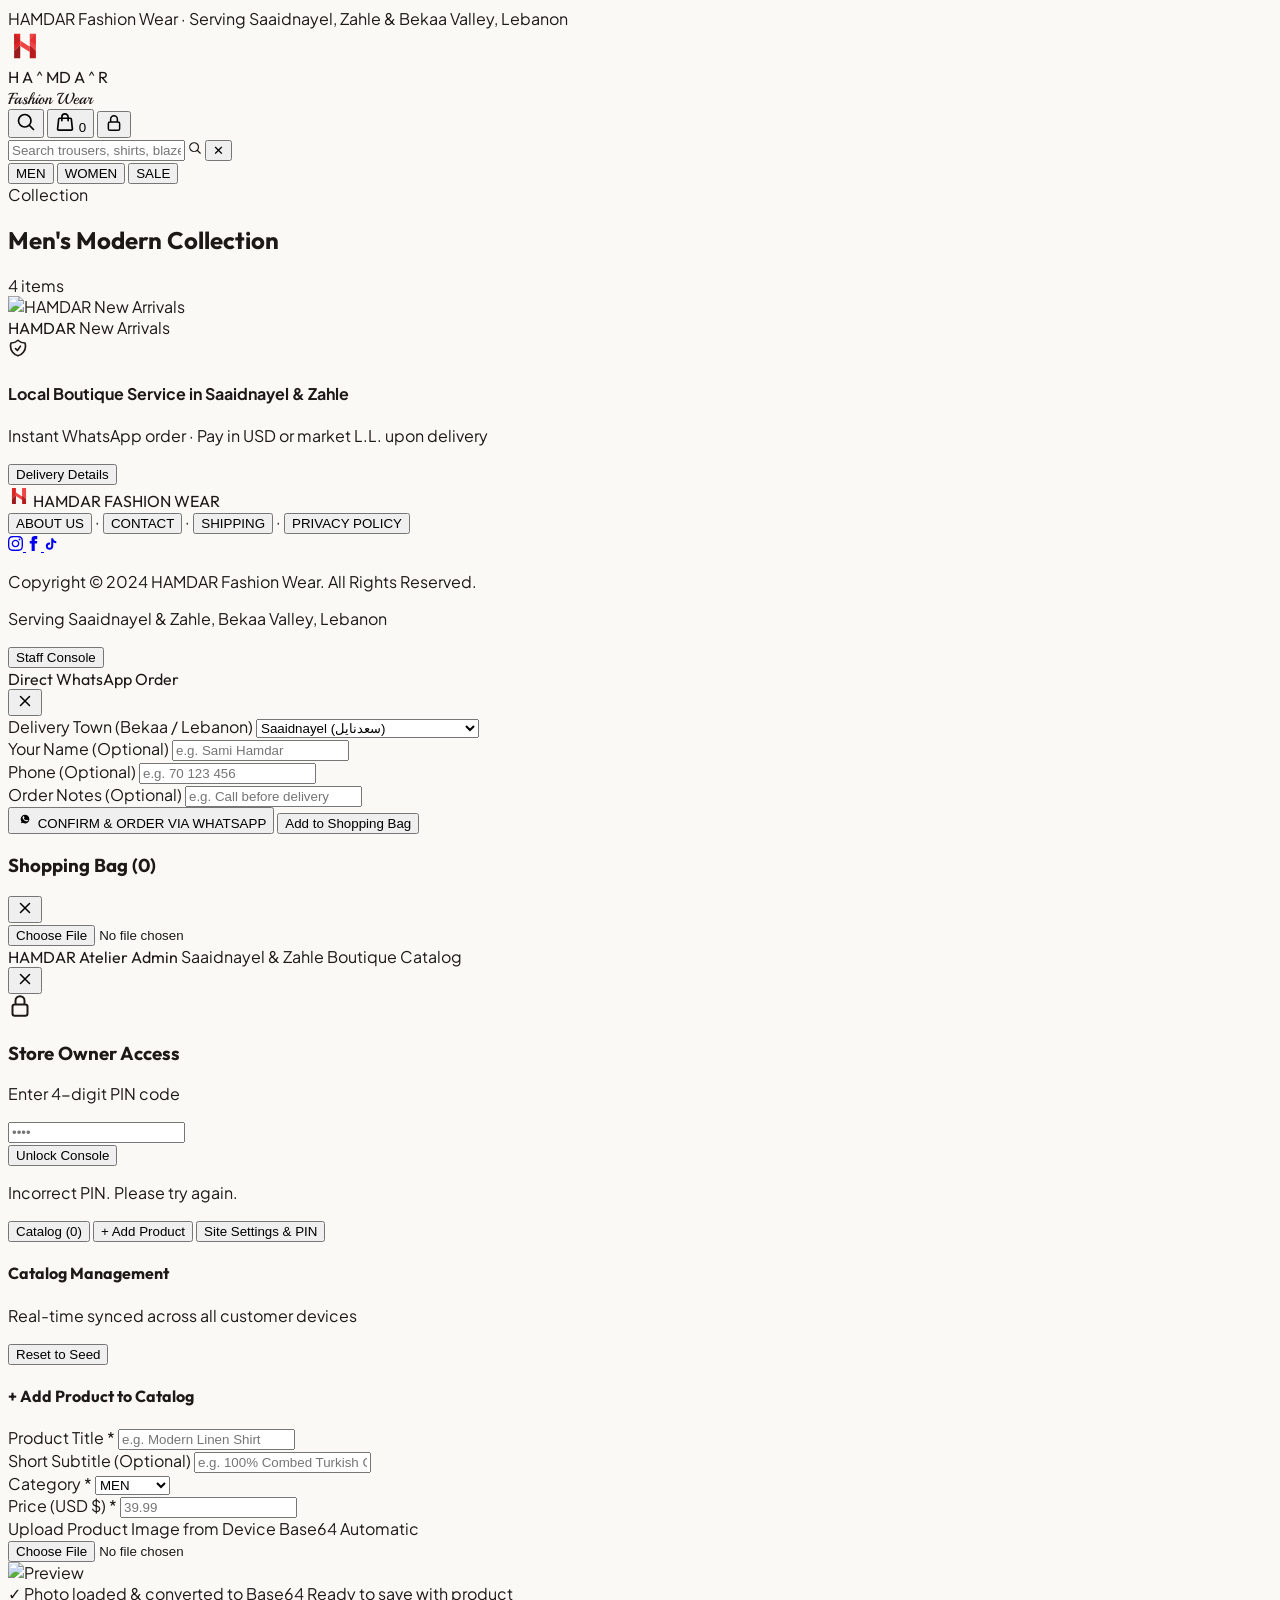
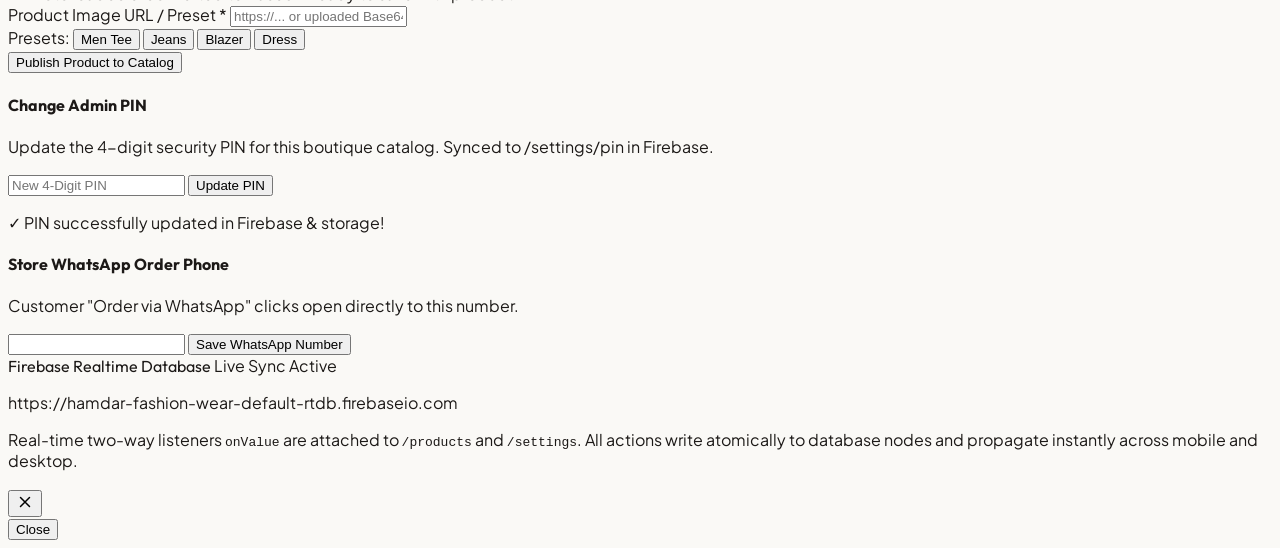
==== commit fe3d7dde: "refactor: enhance UI styling and streamline admin flow Update brand description to luxury boutique, " ====
--- a/public/standalone.html
+++ b/public/standalone.html
@@ -4,9 +4,9 @@
   <meta charset="UTF-8">
   <meta name="viewport" content="width=device-width, initial-scale=1.0, maximum-scale=1.0, user-scalable=no">
   <title>HAMDAR Fashion Wear - Saaidnayel & Zahle</title>
-  <meta name="description" content="HAMDAR Fashion Wear online boutique catalog for Men and Women with instant WhatsApp ordering and real-time cloud catalog management in Saaidnayel and Zahle, Lebanon.">
+  <meta name="description" content="HAMDAR Fashion Wear luxury boutique catalog for Men and Women with instant WhatsApp ordering and real-time cloud catalog management in Saaidnayel and Zahle, Lebanon.">
   <meta property="og:title" content="HAMDAR Fashion Wear - Saaidnayel & Zahle">
-  <meta property="og:description" content="HAMDAR Fashion Wear online boutique catalog for Men and Women with instant WhatsApp ordering and real-time cloud catalog management in Saaidnayel and Zahle, Lebanon.">
+  <meta property="og:description" content="HAMDAR Fashion Wear luxury boutique catalog for Men and Women with instant WhatsApp ordering and real-time cloud catalog management in Saaidnayel and Zahle, Lebanon.">
   <meta property="og:type" content="website">
   <meta name="twitter:card" content="summary_large_image">
 
@@ -26,8 +26,8 @@
       -webkit-overflow-scrolling: touch;
       touch-action: pan-y;
       font-family: 'Plus Jakarta Sans', system-ui, -apple-system, sans-serif;
-      background-color: #f8fafc;
-      color: #0f172a;
+      background-color: #FAF9F6;
+      color: #1c1917;
     }
     textarea, input, select {
       overflow-y: auto !important;
@@ -49,7 +49,6 @@
           args[0].includes('FIREBASE WARNING') &&
           args[0].includes('Please ensure that you have the URL')
         ) {
-          // Suppress unconfigured placeholder warning
           return;
         }
         origWarn.apply(console, args);
@@ -57,219 +56,218 @@
     })();
   </script>
 </head>
-<body class="bg-slate-50 text-slate-900 antialiased selection:bg-red-500 selection:text-white">
+<body class="bg-[#FAF9F6] text-stone-900 antialiased selection:bg-red-500 selection:text-white min-h-screen flex flex-col justify-between">
 
   <!-- Top Location & Delivery Bar -->
-  <div class="bg-slate-900 text-white text-[11px] py-1.5 px-3 text-center tracking-wide font-medium flex items-center justify-center gap-1.5">
+  <div class="bg-stone-900 text-stone-200 text-[11px] py-1.5 px-3 text-center tracking-wide font-medium flex items-center justify-center gap-1.5 border-b border-stone-800">
     <span class="w-1.5 h-1.5 rounded-full bg-red-500 animate-pulse"></span>
     <span>HAMDAR Fashion Wear · Serving Saaidnayel, Zahle & Bekaa Valley, Lebanon</span>
   </div>
 
   <!-- Sticky Header -->
-  <header class="sticky top-0 z-40 bg-white/95 backdrop-blur-md border-b border-slate-100 shadow-xs">
+  <header class="sticky top-0 z-40 bg-white/95 backdrop-blur-md border-b border-stone-200/80 shadow-xs">
     <div class="max-w-md mx-auto sm:max-w-xl md:max-w-4xl px-4 py-3 flex items-center justify-between">
       
-      <!-- Search Button (Left) -->
-      <div class="flex items-center gap-2">
-        <button id="searchToggleBtn" class="p-2 rounded-full text-slate-700 hover:text-black hover:bg-slate-100 transition-colors" aria-label="Search">
+      <!-- Brand Logo Matching Official Trademark Emblem -->
+      <div id="headerLogo" class="flex items-center gap-2.5 cursor-pointer select-none group" title="Triple tap for Admin Access">
+        <!-- Official Red Geometric Faceted "H" Emblem -->
+        <svg width="34" height="34" viewBox="0 0 100 100" fill="none" class="shrink-0 drop-shadow-xs transition-transform group-active:scale-95">
+          <path d="M18 14 L36 14 L36 46 L18 64 Z" fill="#DC2626"/>
+          <path d="M18 64 L36 46 L36 86 L18 86 Z" fill="#991B1B"/>
+          <path d="M36 34 L64 52 L64 68 L36 50 Z" fill="#EF4444"/>
+          <path d="M64 14 L82 14 L82 64 L64 46 Z" fill="#EF4444"/>
+          <path d="M64 46 L82 64 L82 86 L64 86 Z" fill="#B91C1C"/>
+          <path d="M18 14 L36 34 L18 48 Z" fill="#B91C1C" opacity="0.6"/>
+          <path d="M82 14 L64 34 L82 48 Z" fill="#DC2626" opacity="0.6"/>
+        </svg>
+
+        <!-- Typography: Bold Black HAMDAR with Red Chevron A Accents & Red Cursive Script -->
+        <div class="flex flex-col leading-none">
+          <div class="flex items-center tracking-tight font-black text-stone-950 font-outfit text-xl sm:text-2xl">
+            <span>H</span>
+            <span class="relative">
+              A
+              <span class="absolute -top-1 left-1/2 -translate-x-1/2 text-[9px] font-black text-red-600 leading-none">^</span>
+            </span>
+            <span>MD</span>
+            <span class="relative">
+              A
+              <span class="absolute -top-1 left-1/2 -translate-x-1/2 text-[9px] font-black text-red-600 leading-none">^</span>
+            </span>
+            <span>R</span>
+          </div>
+          <span class="font-script text-red-600 text-xs sm:text-sm font-semibold tracking-wide -mt-1 ml-0.5">
+            Fashion Wear
+          </span>
+        </div>
+      </div>
+
+      <!-- Action Navigation Icons: Search, Bag/Cart, Admin Lock -->
+      <div class="flex items-center gap-2 sm:gap-3 text-stone-700">
+        <!-- Search Button -->
+        <button id="searchToggleBtn" class="p-2 rounded-full hover:bg-stone-100 transition-colors" title="Search Collection">
           <svg width="20" height="20" fill="none" stroke="currentColor" stroke-width="2" viewBox="0 0 24 24"><path stroke-linecap="round" stroke-linejoin="round" d="m21 21-5.197-5.197m0 0A7.5 7.5 0 1 0 5.196 5.196a7.5 7.5 0 0 0 10.607 10.607Z"/></svg>
         </button>
-      </div>
-
-      <!-- Centered Official Brand Logo Lockup (Rapid Triple Tap Trigger for Admin) -->
-      <div id="headerLogo" class="flex items-center gap-2 cursor-pointer select-none active:scale-98 transition-transform" title="HAMDAR Fashion Wear">
-        <!-- Left Red Geometric Faceted Ribbon Emblem -->
-        <svg width="34" height="34" viewBox="0 0 100 100" fill="none" class="shrink-0">
+
+        <!-- Cart Bag Button -->
+        <button id="cartTriggerBtn" class="relative p-2 rounded-full hover:bg-stone-100 transition-colors" title="View Shopping Bag">
+          <svg width="20" height="20" fill="none" stroke="currentColor" stroke-width="2" viewBox="0 0 24 24"><path stroke-linecap="round" stroke-linejoin="round" d="M15.75 10.5V6a3.75 3.75 0 1 0-7.5 0v4.5m11.356-1.993 1.263 12c.07.665-.45 1.243-1.119 1.243H4.25a1.125 1.125 0 0 1-1.12-1.243l1.264-12A1.125 1.125 0 0 1 5.513 7.5h12.974c.576 0 1.059.435 1.119 1.007Z"/></svg>
+          <span id="cartCountBadge" class="hidden absolute top-0.5 right-0.5 w-4 h-4 bg-red-600 text-white text-[10px] font-black rounded-full flex items-center justify-center">0</span>
+        </button>
+
+        <!-- Admin Access Button -->
+        <button id="adminTriggerBtn" class="p-2 rounded-full hover:bg-stone-100 text-stone-400 hover:text-stone-900 transition-colors" title="Store Owner Admin Panel">
+          <svg width="18" height="18" fill="none" stroke="currentColor" stroke-width="2" viewBox="0 0 24 24"><path stroke-linecap="round" stroke-linejoin="round" d="M16.5 10.5V6.75a4.5 4.5 0 1 0-9 0v3.75m-.75 11.25h10.5a2.25 2.25 0 0 0 2.25-2.25v-6.75a2.25 2.25 0 0 0-2.25-2.25H6.75a2.25 2.25 0 0 0-2.25 2.25v6.75a2.25 2.25 0 0 0 2.25 2.25Z"/></svg>
+        </button>
+      </div>
+    </div>
+
+    <!-- Collapsible Search Bar -->
+    <div id="searchBarContainer" class="hidden border-t border-stone-100 bg-[#FAF9F6] px-4 py-2">
+      <div class="max-w-md mx-auto sm:max-w-xl md:max-w-4xl relative">
+        <input id="searchInput" type="text" placeholder="Search trousers, shirts, blazers, dresses..." class="w-full text-xs py-2 pl-9 pr-8 bg-white border border-stone-200 rounded-xl focus:outline-none focus:ring-1 focus:ring-stone-900 shadow-2xs">
+        <svg class="absolute left-2.5 top-2.5 text-stone-400" width="14" height="14" fill="none" stroke="currentColor" stroke-width="2" viewBox="0 0 24 24"><path stroke-linecap="round" stroke-linejoin="round" d="m21 21-5.197-5.197m0 0A7.5 7.5 0 1 0 5.196 5.196a7.5 7.5 0 0 0 10.607 10.607Z"/></svg>
+        <button onclick="clearSearch()" class="absolute right-2.5 top-2 text-stone-400 hover:text-stone-700 text-xs font-bold">✕</button>
+      </div>
+    </div>
+
+    <!-- Category Navigation Bar: MEN, WOMEN, SALE -->
+    <nav class="border-t border-stone-100 bg-white">
+      <div class="max-w-md mx-auto sm:max-w-xl md:max-w-4xl flex items-center justify-around text-xs font-extrabold tracking-widest uppercase">
+        <button id="tabMEN" onclick="setCategory('MEN')" class="py-2.5 px-6 text-stone-950 font-black border-b-2 border-stone-950 tracking-widest cursor-pointer transition-all">
+          MEN
+        </button>
+        <button id="tabWOMEN" onclick="setCategory('WOMEN')" class="py-2.5 px-6 text-stone-400 hover:text-stone-700 tracking-widest cursor-pointer transition-all">
+          WOMEN
+        </button>
+        <button id="tabSALE" onclick="setCategory('SALE')" class="py-2.5 px-6 text-stone-400 hover:text-red-600 tracking-widest cursor-pointer transition-all">
+          SALE
+        </button>
+      </div>
+    </nav>
+  </header>
+
+  <!-- Main Storefront Content -->
+  <main class="max-w-md mx-auto sm:max-w-xl md:max-w-4xl w-full px-3 sm:px-4 py-5 space-y-6 flex-1">
+    
+    <!-- Active Category Header -->
+    <div class="flex items-baseline justify-between px-1">
+      <div>
+        <span id="categoryKicker" class="text-[11px] font-bold tracking-widest uppercase text-red-600">Collection</span>
+        <h2 id="categoryTitle" class="text-xl sm:text-2xl font-black text-stone-950 font-outfit">Men's Modern Collection</h2>
+      </div>
+      <span id="productCount" class="text-xs text-stone-400 font-medium tabular-nums">4 items</span>
+    </div>
+
+    <!-- 2-Column Product Grid -->
+    <div id="productGrid" class="grid grid-cols-2 gap-3 sm:gap-4 md:gap-5">
+      <!-- Dynamically Rendered by Script -->
+    </div>
+
+    <!-- Showcase Banner: "HAMDAR New Arrivals" -->
+    <section class="relative rounded-2xl overflow-hidden shadow-xs border border-stone-200 mt-8 cursor-pointer" onclick="setCategory('SALE'); window.scrollTo({top: 0, behavior: 'smooth'});">
+      <div class="relative aspect-16/9 w-full bg-stone-900 overflow-hidden">
+        <img src="/images/banner_new_arrivals_1792500659523.jpg" alt="HAMDAR New Arrivals" class="w-full h-full object-cover opacity-90">
+        <div class="absolute inset-0 bg-gradient-to-t from-black/55 via-transparent to-black/20"></div>
+        <div class="absolute inset-0 flex items-center justify-center p-4">
+          <div class="bg-white/95 backdrop-blur-xs px-6 sm:px-8 py-3 rounded-2xl shadow-xl flex flex-col items-center justify-center hover:scale-105 transition-transform">
+            <span class="font-outfit font-black text-stone-950 text-base sm:text-xl leading-none">HAMDAR</span>
+            <span class="text-xs sm:text-sm font-bold text-stone-700 tracking-wide mt-0.5">New Arrivals</span>
+          </div>
+        </div>
+      </div>
+    </section>
+
+    <!-- Trust & Service Notice for Saaidnayel & Zahle -->
+    <div class="bg-white rounded-2xl p-4 sm:p-5 border border-stone-200/80 shadow-2xs flex flex-col sm:flex-row items-center justify-between gap-3 text-center sm:text-left">
+      <div class="flex items-center gap-3">
+        <div class="w-10 h-10 rounded-full bg-red-50 text-red-600 flex items-center justify-center shrink-0">
+          <svg width="20" height="20" fill="none" stroke="currentColor" stroke-width="2" viewBox="0 0 24 24"><path stroke-linecap="round" stroke-linejoin="round" d="M9 12.75 11.25 15 15 9.75m-3-7.036A11.959 11.959 0 0 1 3.598 6 11.99 11.99 0 0 0 3 9.749c0 5.592 3.824 10.29 9 11.623 5.176-1.332 9-6.03 9-11.622 0-1.31-.21-2.571-.598-3.751h-.152c-3.196 0-6.1-1.248-8.25-3.285Z"/></svg>
+        </div>
+        <div>
+          <h4 class="text-xs font-bold text-stone-900">Local Boutique Service in Saaidnayel & Zahle</h4>
+          <p class="text-[11px] text-stone-500">Instant WhatsApp order · Pay in USD or market L.L. upon delivery</p>
+        </div>
+      </div>
+      <button onclick="openInfoModal('shipping')" class="px-3.5 py-1.5 bg-[#FAF9F6] border border-stone-200 text-stone-800 text-xs font-bold rounded-lg hover:bg-stone-100 transition-colors shrink-0 cursor-pointer">
+        Delivery Details
+      </button>
+    </div>
+  </main>
+
+  <!-- Minimal Footer (STRICTLY NO PAYMENT ICONS) -->
+  <footer class="mt-12 bg-white border-t border-stone-200/80 pt-8 pb-10 text-center">
+    <div class="max-w-md mx-auto sm:max-w-xl md:max-w-4xl px-4 flex flex-col items-center text-center space-y-5">
+      <div class="flex items-center gap-2">
+        <svg width="22" height="22" viewBox="0 0 100 100" fill="none" class="shrink-0">
           <path d="M18 14 L36 14 L36 46 L18 64 Z" fill="#DC2626"/>
           <path d="M18 64 L36 46 L36 86 L18 86 Z" fill="#991B1B"/>
           <path d="M36 34 L64 52 L64 68 L36 50 Z" fill="#EF4444"/>
           <path d="M64 14 L82 14 L82 64 L64 46 Z" fill="#EF4444"/>
           <path d="M64 46 L82 64 L82 86 L64 86 Z" fill="#B91C1C"/>
         </svg>
-
-        <!-- Brand Text Lockup -->
-        <div class="flex flex-col items-center justify-center leading-none">
-          <div class="flex items-center tracking-tight font-black font-outfit text-slate-950 text-xl sm:text-2xl leading-none">
-            <span>H</span>
-            <span class="relative inline-block mx-[0.5px]">
-              <span>A</span>
-              <span class="absolute left-1/2 top-[48%] -translate-x-1/2 -translate-y-1/2 w-0 h-0 border-l-[3.5px] border-l-transparent border-r-[3.5px] border-r-transparent border-t-[5px] border-t-red-600"></span>
-            </span>
-            <span>M</span>
-            <span>D</span>
-            <span class="relative inline-block mx-[0.5px]">
-              <span>A</span>
-              <span class="absolute left-1/2 top-[48%] -translate-x-1/2 -translate-y-1/2 w-0 h-0 border-l-[3.5px] border-l-transparent border-r-[3.5px] border-r-transparent border-t-[5px] border-t-red-600"></span>
-            </span>
-            <span>R</span>
-          </div>
-          <span class="font-script text-[#B91C1C] text-xs sm:text-sm font-normal tracking-wide -mt-0.5 italic">Fashion Wear</span>
-        </div>
-
-        <!-- Right Red Geometric Faceted Ribbon Emblem -->
-        <svg width="34" height="34" viewBox="0 0 100 100" fill="none" class="shrink-0">
-          <path d="M18 14 L36 14 L36 46 L18 64 Z" fill="#DC2626"/>
-          <path d="M18 64 L36 46 L36 86 L18 86 Z" fill="#991B1B"/>
-          <path d="M36 34 L64 52 L64 68 L36 50 Z" fill="#EF4444"/>
-          <path d="M64 14 L82 14 L82 64 L64 46 Z" fill="#EF4444"/>
-          <path d="M64 46 L82 64 L82 86 L64 86 Z" fill="#B91C1C"/>
-        </svg>
-      </div>
-
-      <!-- Right Action Icons: User / Staff Lock & Shopping Bag -->
-      <div class="flex items-center gap-1 sm:gap-2">
-        <button id="adminTriggerBtn" class="p-2 rounded-full text-slate-700 hover:text-black hover:bg-slate-100 transition-colors" aria-label="Staff Login" title="Staff / Admin Access">
-          <svg width="20" height="20" fill="none" stroke="currentColor" stroke-width="2" viewBox="0 0 24 24"><path stroke-linecap="round" stroke-linejoin="round" d="M15.75 6a3.75 3.75 0 1 1-7.5 0 3.75 3.75 0 0 1 7.5 0ZM4.501 20.118a7.5 7.5 0 0 1 14.998 0A17.933 17.933 0 0 1 12 21.75c-2.676 0-5.216-.584-7.499-1.632Z"/></svg>
-        </button>
-        <button id="cartTriggerBtn" class="p-2 rounded-full text-slate-700 hover:text-black hover:bg-slate-100 relative transition-colors" aria-label="Cart" title="Shopping Bag">
-          <svg width="20" height="20" fill="none" stroke="currentColor" stroke-width="2" viewBox="0 0 24 24"><path stroke-linecap="round" stroke-linejoin="round" d="M15.75 10.5V6a3.75 3.75 0 1 0-7.5 0v4.5m11.356-1.993 1.263 12c.07.665-.45 1.243-1.119 1.243H4.25a1.125 1.125 0 0 1-1.12-1.243l1.264-12A1.125 1.125 0 0 1 5.513 7.5h12.974c.576 0 1.059.435 1.119 1.007Z"/></svg>
-          <span id="cartCountBadge" class="hidden absolute top-1 right-1 w-4 h-4 bg-red-600 text-white text-[10px] font-black rounded-full items-center justify-center">0</span>
-        </button>
-      </div>
-    </div>
-
-    <!-- Expandable Search Bar -->
-    <div id="searchContainer" class="hidden max-w-md mx-auto sm:max-w-xl md:max-w-4xl px-4 pb-3">
-      <div class="relative">
-        <input id="searchInput" type="text" placeholder="Search tees, jeans, blazers, dresses..." class="w-full text-xs sm:text-sm pl-9 pr-8 py-2 bg-slate-100 border border-slate-200 rounded-xl focus:outline-none focus:ring-1 focus:ring-slate-900">
-        <svg class="absolute left-3 top-2.5 text-slate-400" width="16" height="16" fill="none" stroke="currentColor" stroke-width="2" viewBox="0 0 24 24"><path stroke-linecap="round" stroke-linejoin="round" d="m21 21-5.197-5.197m0 0A7.5 7.5 0 1 0 5.196 5.196a7.5 7.5 0 0 0 10.607 10.607Z"/></svg>
-        <button id="clearSearchBtn" class="hidden absolute right-2.5 top-2.5 text-slate-400 hover:text-slate-700">
-          <svg width="15" height="15" fill="none" stroke="currentColor" stroke-width="2" viewBox="0 0 24 24"><path stroke-linecap="round" stroke-linejoin="round" d="M6 18 18 6M6 6l12 12"/></svg>
-        </button>
-      </div>
-    </div>
-
-    <!-- Category Navigation Bar (MEN, WOMEN, SALE) -->
-    <nav class="max-w-md mx-auto sm:max-w-xl md:max-w-4xl px-4 pb-2 border-t border-slate-100 pt-2 flex items-center justify-around font-outfit font-bold text-sm">
-      <button onclick="setCategory('MEN')" id="tabMEN" class="py-1 px-6 text-slate-950 font-black border-b-2 border-slate-950 tracking-widest cursor-pointer">MEN</button>
-      <button onclick="setCategory('WOMEN')" id="tabWOMEN" class="py-1 px-6 text-slate-400 hover:text-slate-700 tracking-widest cursor-pointer">WOMEN</button>
-      <button onclick="setCategory('SALE')" id="tabSALE" class="py-1 px-6 text-slate-400 hover:text-slate-700 tracking-widest cursor-pointer">SALE</button>
-    </nav>
-  </header>
-
-  <!-- Main Storefront Content -->
-  <main class="max-w-md mx-auto sm:max-w-xl md:max-w-4xl w-full px-3 sm:px-4 py-4 space-y-6">
-    <!-- Active Category Header -->
-    <div class="flex items-center justify-between px-1">
-      <div>
-        <span id="categoryKicker" class="text-[11px] font-bold tracking-widest uppercase text-red-600">Collection</span>
-        <h2 id="categoryTitle" class="text-xl sm:text-2xl font-black text-slate-950 font-outfit">Men's Modern Collection</h2>
-      </div>
-      <span id="productCount" class="text-xs text-slate-400 font-medium tabular-nums">4 items</span>
-    </div>
-
-    <!-- 2-Column Product Grid (Matching Reference Screenshot) -->
-    <div id="productGrid" class="grid grid-cols-2 gap-3 sm:gap-4 md:gap-5">
-      <!-- Dynamically Rendered by Script with Zero Delay -->
-    </div>
-
-    <!-- Showcase Banner: "HAMDAR New Arrivals" (Exact Reference Banner) -->
-    <section class="relative rounded-2xl overflow-hidden shadow-sm border border-slate-200 mt-8 cursor-pointer" onclick="setCategory('SALE'); window.scrollTo({top: 0, behavior: 'smooth'});">
-      <div class="relative aspect-16/9 w-full bg-slate-900 overflow-hidden">
-        <img src="/images/banner_new_arrivals_1792500659523.jpg" alt="HAMDAR New Arrivals" class="w-full h-full object-cover opacity-90">
-        <div class="absolute inset-0 bg-gradient-to-t from-black/50 via-transparent to-black/20"></div>
-        <div class="absolute inset-0 flex items-center justify-center p-4">
-          <div class="bg-white/95 px-6 sm:px-8 py-3 rounded-2xl shadow-xl flex flex-col items-center justify-center hover:scale-105 transition-transform">
-            <span class="font-outfit font-black text-slate-950 text-base sm:text-xl leading-none">HAMDAR</span>
-            <span class="text-xs sm:text-sm font-bold text-slate-700 tracking-wide mt-0.5">New Arrivals</span>
-          </div>
-        </div>
-      </div>
-    </section>
-
-    <!-- Trust & Service Notice for Saaidnayel & Zahle -->
-    <div class="bg-slate-100 rounded-2xl p-4 sm:p-5 border border-slate-200/80 flex flex-col sm:flex-row items-center justify-between gap-3 text-center sm:text-left">
-      <div class="flex items-center gap-3">
-        <div class="w-10 h-10 rounded-full bg-red-100 text-red-600 flex items-center justify-center shrink-0">
-          <svg width="20" height="20" fill="none" stroke="currentColor" stroke-width="2" viewBox="0 0 24 24"><path stroke-linecap="round" stroke-linejoin="round" d="M9 12.75 11.25 15 15 9.75m-3-7.036A11.959 11.959 0 0 1 3.598 6 11.99 11.99 0 0 0 3 9.749c0 5.592 3.824 10.29 9 11.623 5.176-1.332 9-6.03 9-11.622 0-1.31-.21-2.571-.598-3.751h-.152c-3.196 0-6.1-1.248-8.25-3.285Z"/></svg>
-        </div>
-        <div>
-          <h4 class="text-xs font-bold text-slate-900">Local Boutique Service in Saaidnayel & Zahle</h4>
-          <p class="text-[11px] text-slate-500">Try at home before payment · Express delivery across Bekaa & all Lebanon</p>
-        </div>
-      </div>
-      <button onclick="openInfoModal('shipping')" class="px-3.5 py-1.5 bg-white border border-slate-300 text-slate-800 text-xs font-bold rounded-lg hover:bg-slate-50 transition-colors shrink-0 cursor-pointer">
-        Delivery Details
-      </button>
-    </div>
-  </main>
-
-  <!-- Minimal Footer (STRICTLY NO PAYMENT ICONS) -->
-  <footer class="mt-12 bg-white border-t border-slate-200 pt-8 pb-10 text-center">
-    <div class="max-w-md mx-auto sm:max-w-xl md:max-w-4xl px-4 flex flex-col items-center text-center space-y-5">
-      <div class="flex items-center gap-2">
-        <svg width="24" height="24" viewBox="0 0 100 100" fill="none" class="shrink-0">
-          <path d="M18 14 L36 14 L36 46 L18 64 Z" fill="#DC2626"/>
-          <path d="M18 64 L36 46 L36 86 L18 86 Z" fill="#991B1B"/>
-          <path d="M36 34 L64 52 L64 68 L36 50 Z" fill="#EF4444"/>
-          <path d="M64 14 L82 14 L82 64 L64 46 Z" fill="#EF4444"/>
-          <path d="M64 46 L82 64 L82 86 L64 86 Z" fill="#B91C1C"/>
-        </svg>
-        <span class="font-outfit font-black tracking-tight text-slate-900 text-sm">HAMDAR FASHION WEAR</span>
-      </div>
-
-      <!-- Navigation Links: ABOUT US, CONTACT, SHIPPING, PRIVACY POLICY -->
-      <nav class="flex flex-wrap justify-center items-center gap-4 sm:gap-6 text-xs font-bold text-slate-800 uppercase tracking-wider">
+        <span class="font-outfit font-black tracking-tight text-stone-900 text-sm">HAMDAR FASHION WEAR</span>
+      </div>
+
+      <!-- Navigation Links -->
+      <nav class="flex flex-wrap justify-center items-center gap-4 sm:gap-6 text-xs font-bold text-stone-800 uppercase tracking-wider">
         <button onclick="openInfoModal('about')" class="hover:text-red-600 transition-colors cursor-pointer">ABOUT US</button>
-        <span class="text-slate-300">·</span>
+        <span class="text-stone-300">·</span>
         <button onclick="openInfoModal('contact')" class="hover:text-red-600 transition-colors cursor-pointer">CONTACT</button>
-        <span class="text-slate-300">·</span>
+        <span class="text-stone-300">·</span>
         <button onclick="openInfoModal('shipping')" class="hover:text-red-600 transition-colors cursor-pointer">SHIPPING</button>
-        <span class="text-slate-300">·</span>
+        <span class="text-stone-300">·</span>
         <button onclick="openInfoModal('privacy')" class="hover:text-red-600 transition-colors cursor-pointer">PRIVACY POLICY</button>
       </nav>
 
-      <!-- Social Media Icons (Instagram, Facebook, TikTok) -->
+      <!-- Social Media Icons -->
       <div class="flex items-center gap-3 pt-1">
-        <a href="https://instagram.com" target="_blank" rel="noopener noreferrer" aria-label="Instagram" class="w-8 h-8 rounded-full bg-slate-100 hover:bg-slate-200 text-slate-800 flex items-center justify-center transition-colors">
-          <svg width="16" height="16" fill="currentColor" viewBox="0 0 24 24"><path d="M12 2.163c3.204 0 3.584.012 4.85.07 3.252.148 4.771 1.691 4.919 4.919.058 1.265.069 1.645.069 4.849 0 3.205-.012 3.584-.069 4.849-.149 3.225-1.664 4.771-4.919 4.919-1.266.058-1.644.07-4.85.07-3.204 0-3.584-.012-4.849-.07-3.26-.149-4.771-1.699-4.919-4.92-.058-1.265-.07-1.644-.07-4.849 0-3.204.013-3.583.07-4.849.149-3.227 1.664-4.771 4.919-4.919 1.266-.057 1.645-.069 4.849-.069zm0-2.163c-3.259 0-3.667.014-4.947.072-4.358.2-6.78 2.618-6.98 6.98-.059 1.281-.073 1.689-.073 4.948 0 3.259.014 3.668.072 4.948.2 4.358 2.618 6.78 6.98 6.98 1.281.058 1.689.072 4.948.072 3.259 0 3.668-.014 4.948-.072 4.354-.2 6.782-2.618 6.979-6.98.059-1.28.073-1.689.073-4.948 0-3.259-.014-3.667-.072-4.947-.196-4.354-2.617-6.78-6.979-6.98-1.281-.059-1.69-.073-4.949-.073zm0 5.838c-3.403 0-6.162 2.759-6.162 6.162s2.759 6.163 6.162 6.163 6.162-2.759 6.162-6.163c0-3.403-2.759-6.162-6.162-6.162zm0 10.162c-2.209 0-4-1.79-4-4 0-2.209 1.791-4 4-4s4 1.791 4 4c0 2.21-1.791 4-4 4zm6.406-11.845c-.796 0-1.441.645-1.441 1.44s.645 1.44 1.441 1.44c.795 0 1.439-.645 1.439-1.44s-.644-1.44-1.439-1.44z"/></svg>
+        <a href="https://instagram.com" target="_blank" rel="noopener noreferrer" aria-label="Instagram" class="w-8 h-8 rounded-full bg-stone-100 hover:bg-stone-200 text-stone-800 flex items-center justify-center transition-colors">
+          <svg width="15" height="15" fill="currentColor" viewBox="0 0 24 24"><path d="M12 2.163c3.204 0 3.584.012 4.85.07 3.252.148 4.771 1.691 4.919 4.919.058 1.265.069 1.645.069 4.849 0 3.205-.012 3.584-.069 4.849-.149 3.225-1.664 4.771-4.919 4.919-1.266.058-1.644.07-4.85.07-3.204 0-3.584-.012-4.849-.07-3.26-.149-4.771-1.699-4.919-4.92-.058-1.265-.07-1.644-.07-4.849 0-3.204.013-3.583.07-4.849.149-3.227 1.664-4.771 4.919-4.919 1.266-.057 1.645-.069 4.849-.069zm0-2.163c-3.259 0-3.667.014-4.947.072-4.358.2-6.78 2.618-6.98 6.98-.059 1.281-.073 1.689-.073 4.948 0 3.259.014 3.668.072 4.948.2 4.358 2.618 6.78 6.98 6.98 1.281.058 1.689.072 4.948.072 3.259 0 3.668-.014 4.948-.072 4.354-.2 6.782-2.618 6.979-6.98.059-1.28.073-1.689.073-4.948 0-3.259-.014-3.667-.072-4.947-.196-4.354-2.617-6.78-6.979-6.98-1.281-.059-1.69-.073-4.949-.073zm0 5.838c-3.403 0-6.162 2.759-6.162 6.162s2.759 6.163 6.162 6.163 6.162-2.759 6.162-6.163c0-3.403-2.759-6.162-6.162-6.162zm0 10.162c-2.209 0-4-1.79-4-4 0-2.209 1.791-4 4-4s4 1.791 4 4c0 2.21-1.791 4-4 4zm6.406-11.845c-.796 0-1.441.645-1.441 1.44s.645 1.44 1.441 1.44c.795 0 1.439-.645 1.439-1.44s-.644-1.44-1.439-1.44z"/></svg>
         </a>
-        <a href="https://facebook.com" target="_blank" rel="noopener noreferrer" aria-label="Facebook" class="w-8 h-8 rounded-full bg-slate-100 hover:bg-slate-200 text-slate-800 flex items-center justify-center transition-colors">
-          <svg width="16" height="16" fill="currentColor" viewBox="0 0 24 24"><path d="M9 8H6v4h3v12h5V12h3.642L18 8h-4V6.333C14 5.374 14.5 5 15.667 5H18V0h-3.833C10.5 0 9 1.5 9 4.333V8z"/></svg>
+        <a href="https://facebook.com" target="_blank" rel="noopener noreferrer" aria-label="Facebook" class="w-8 h-8 rounded-full bg-stone-100 hover:bg-stone-200 text-stone-800 flex items-center justify-center transition-colors">
+          <svg width="15" height="15" fill="currentColor" viewBox="0 0 24 24"><path d="M9 8H6v4h3v12h5V12h3.642L18 8h-4V6.333C14 5.374 14.5 5 15.667 5H18V0h-3.833C10.5 0 9 1.5 9 4.333V8z"/></svg>
         </a>
-        <a href="https://tiktok.com" target="_blank" rel="noopener noreferrer" aria-label="TikTok" class="w-8 h-8 rounded-full bg-slate-100 hover:bg-slate-200 text-slate-800 flex items-center justify-center transition-colors">
-          <svg width="15" height="15" fill="currentColor" viewBox="0 0 24 24"><path d="M19.59 6.69a4.83 4.83 0 0 1-3.77-4.25V2h-3.45v13.67a2.89 2.89 0 0 1-5.2 1.74 2.89 2.89 0 0 1 2.31-4.64c.29 0 .57.04.84.11V9.32a6.34 6.34 0 0 0-.84-.06 6.34 6.34 0 1 0 6.34 6.34V9.06a8.28 8.28 0 0 0 5.2 1.83v-3.5a4.87 4.87 0 0 1-1.43-.7z"/></svg>
+        <a href="https://tiktok.com" target="_blank" rel="noopener noreferrer" aria-label="TikTok" class="w-8 h-8 rounded-full bg-stone-100 hover:bg-stone-200 text-stone-800 flex items-center justify-center transition-colors">
+          <svg width="14" height="14" fill="currentColor" viewBox="0 0 24 24"><path d="M19.59 6.69a4.83 4.83 0 0 1-3.77-4.25V2h-3.45v13.67a2.89 2.89 0 0 1-5.2 1.74 2.89 2.89 0 0 1 2.31-4.64c.29 0 .57.04.84.11V9.32a6.34 6.34 0 0 0-.84-.06 6.34 6.34 0 1 0 6.34 6.34V9.06a8.28 8.28 0 0 0 5.2 1.83v-3.5a4.87 4.87 0 0 1-1.43-.7z"/></svg>
         </a>
       </div>
 
-      <!-- Copyright & Location (NO PAYMENT ICONS) -->
-      <div class="pt-2 text-[11px] text-slate-400 space-y-1">
+      <!-- Copyright & Location -->
+      <div class="pt-2 text-[11px] text-stone-400 space-y-1">
         <p>Copyright © 2024 HAMDAR Fashion Wear. All Rights Reserved.</p>
         <p class="text-[10px]">Serving Saaidnayel & Zahle, Bekaa Valley, Lebanon</p>
       </div>
 
-      <button onclick="openPinModal()" class="text-[10px] text-slate-300 hover:text-slate-600 cursor-pointer">
+      <button onclick="openPinModal()" class="text-[10px] text-stone-300 hover:text-stone-600 cursor-pointer">
         Staff Console
       </button>
     </div>
   </footer>
 
-  <!-- Hidden Quick Image Upload File Input for 1-Tap Photo Replacement -->
-  <input type="file" id="quickImageInput" accept="image/*" class="hidden" onchange="handleQuickImageChosen(event)">
-
   <!-- ======================================================== -->
-  <!-- MODALS: WhatsApp Order, Bag Drawer, Admin PIN, Edit Form -->
+  <!-- MODALS: WhatsApp Order, Bag Drawer, Luxury Jouri Admin   -->
   <!-- ======================================================== -->
 
-  <!-- WhatsApp Order Modal -->
+  <!-- WhatsApp Order Modal (Clean, No Size / Stock Picker) -->
   <div id="orderModal" class="hidden fixed inset-0 z-50 flex items-end sm:items-center justify-center p-0 sm:p-4 bg-black/60 backdrop-blur-xs">
-    <div class="w-full sm:max-w-md bg-white rounded-t-3xl sm:rounded-2xl shadow-2xl border border-slate-100 overflow-hidden max-h-[92vh] flex flex-col">
-      <div class="px-5 py-3.5 border-b border-slate-100 flex items-center justify-between bg-slate-50/70">
+    <div class="w-full sm:max-w-md bg-white rounded-t-3xl sm:rounded-2xl shadow-2xl border border-stone-200 overflow-hidden max-h-[92vh] flex flex-col">
+      <div class="px-5 py-3.5 border-b border-stone-100 flex items-center justify-between bg-[#FAF9F6]">
         <div class="flex items-center gap-2">
           <span class="w-2.5 h-2.5 rounded-full bg-emerald-500 animate-pulse"></span>
-          <span class="text-xs font-bold tracking-wider uppercase text-slate-700">Direct WhatsApp Order</span>
+          <span class="text-xs font-bold tracking-wider uppercase text-stone-800 font-outfit">Direct WhatsApp Order</span>
         </div>
-        <button onclick="closeOrderModal()" class="p-1.5 rounded-full text-slate-400 hover:text-slate-700 hover:bg-slate-200">
+        <button onclick="closeOrderModal()" class="p-1.5 rounded-full text-stone-400 hover:text-stone-700 hover:bg-stone-200">
           <svg width="18" height="18" fill="none" stroke="currentColor" stroke-width="2" viewBox="0 0 24 24"><path stroke-linecap="round" stroke-linejoin="round" d="M6 18 18 6M6 6l12 12"/></svg>
         </button>
       </div>
       <div class="p-5 overflow-y-auto space-y-4">
-        <div id="orderProductSummary" class="flex gap-3.5 p-3 rounded-xl bg-slate-50 border border-slate-100"></div>
+        <div id="orderProductSummary" class="flex gap-3.5 p-3 rounded-2xl bg-[#FAF9F6] border border-stone-200/80"></div>
+        
         <form onsubmit="handleSendWhatsApp(event)" class="space-y-3.5">
-          <div id="sizePickerContainer"></div>
           <div>
-            <label class="block text-xs font-semibold text-slate-700 mb-1">Delivery Town (Bekaa / Lebanon)</label>
-            <select id="orderDeliveryTown" class="w-full text-xs px-3 py-2 bg-slate-50 border border-slate-200 rounded-lg text-slate-800 focus:outline-none">
+            <label class="block text-xs font-semibold text-stone-700 mb-1">Delivery Town (Bekaa / Lebanon)</label>
+            <select id="orderDeliveryTown" class="w-full text-xs px-3 py-2 bg-stone-50 border border-stone-200 rounded-xl text-stone-800 focus:outline-none">
               <option value="Saaidnayel (سعدنايل)">Saaidnayel (سعدنايل)</option>
               <option value="Zahle - Boulevard & Centre (زحلة)">Zahle - Boulevard & Centre (زحلة)</option>
               <option value="Zahle - Maalaqa / Dhour">Zahle - Maalaqa / Dhour</option>
@@ -282,25 +280,25 @@
           </div>
           <div class="grid grid-cols-2 gap-2">
             <div>
-              <label class="block text-[11px] font-medium text-slate-600 mb-1">Your Name (Optional)</label>
-              <input id="orderCustomerName" type="text" placeholder="e.g. Sami Hamdar" class="w-full text-xs px-2.5 py-1.5 bg-slate-50 border border-slate-200 rounded-lg text-slate-800">
+              <label class="block text-[11px] font-medium text-stone-600 mb-1">Your Name (Optional)</label>
+              <input id="orderCustomerName" type="text" placeholder="e.g. Sami Hamdar" class="w-full text-xs px-2.5 py-1.5 bg-stone-50 border border-stone-200 rounded-xl text-stone-800">
             </div>
             <div>
-              <label class="block text-[11px] font-medium text-slate-600 mb-1">Phone (Optional)</label>
-              <input id="orderCustomerPhone" type="tel" placeholder="e.g. 70 123 456" class="w-full text-xs px-2.5 py-1.5 bg-slate-50 border border-slate-200 rounded-lg text-slate-800">
+              <label class="block text-[11px] font-medium text-stone-600 mb-1">Phone (Optional)</label>
+              <input id="orderCustomerPhone" type="tel" placeholder="e.g. 70 123 456" class="w-full text-xs px-2.5 py-1.5 bg-stone-50 border border-stone-200 rounded-xl text-stone-800">
             </div>
           </div>
           <div>
-            <label class="block text-[11px] font-medium text-slate-600 mb-1">Notes (Optional)</label>
-            <input id="orderNotes" type="text" placeholder="e.g. Deliver afternoon" class="w-full text-xs px-2.5 py-1.5 bg-slate-50 border border-slate-200 rounded-lg text-slate-800">
+            <label class="block text-[11px] font-medium text-stone-600 mb-1">Order Notes (Optional)</label>
+            <input id="orderNotes" type="text" placeholder="e.g. Call before delivery" class="w-full text-xs px-2.5 py-1.5 bg-stone-50 border border-stone-200 rounded-xl text-stone-800">
           </div>
           <div class="pt-2 space-y-2">
-            <button type="submit" class="w-full py-3 px-4 bg-[#25D366] hover:bg-[#20ba5a] text-white font-extrabold text-sm rounded-xl shadow-md flex items-center justify-center gap-2 cursor-pointer transition-all">
+            <button type="submit" class="w-full py-3 px-4 bg-[#25D366] hover:bg-[#20ba5a] text-white font-extrabold text-xs sm:text-sm rounded-xl shadow-md flex items-center justify-center gap-2 cursor-pointer transition-all">
               <svg width="18" height="18" fill="currentColor" viewBox="0 0 24 24"><path d="M12.031 6.172c-3.181 0-5.767 2.586-5.768 5.766-.001 1.298.38 2.27 1.019 3.287l-.711 2.598 2.664-.699c.97.531 1.77.82 2.796.82 3.182 0 5.768-2.587 5.768-5.766.001-3.187-2.575-5.77-5.768-5.772zm3.392 8.236c-.145.405-.729.743-1.02.77-.282.025-.644.137-2.079-.462-1.706-.714-2.809-2.456-2.894-2.57-.086-.114-.69-1.002-.69-1.91 0-.909.479-1.356.65-1.542.17-.186.371-.233.495-.233.123 0 .248.002.355.007.114.006.267-.043.418.322.155.372.531 1.297.577 1.391.047.094.078.204.016.328-.063.125-.094.204-.187.312-.094.11-.197.244-.282.328-.094.093-.192.195-.083.382.11.187.487.804 1.045 1.301.721.642 1.328.841 1.516.935.187.094.296.078.406-.047.109-.125.469-.546.594-.734.125-.187.25-.156.422-.093.172.062 1.093.515 1.281.609.187.094.312.14.359.219.046.078.046.452-.099.857z"/></svg>
               <span>CONFIRM & ORDER VIA WHATSAPP</span>
             </button>
-            <button type="button" onclick="handleAddCurrentToBag()" class="w-full py-2 px-4 bg-slate-100 hover:bg-slate-200 text-slate-800 font-semibold text-xs rounded-xl flex items-center justify-center gap-1.5 cursor-pointer">
-              Add to Shopping Bag (Combine Orders)
+            <button type="button" onclick="handleAddCurrentToBag()" class="w-full py-2 px-4 bg-stone-100 hover:bg-stone-200 text-stone-800 font-semibold text-xs rounded-xl flex items-center justify-center gap-1.5 cursor-pointer">
+              Add to Shopping Bag
             </button>
           </div>
         </form>
@@ -311,139 +309,207 @@
   <!-- Shopping Bag Slide-Over Drawer -->
   <div id="cartDrawer" class="hidden fixed inset-0 z-50 flex justify-end bg-black/50 backdrop-blur-xs">
     <div class="w-full max-w-md bg-white h-full shadow-2xl flex flex-col justify-between overflow-hidden">
-      <div class="p-4 border-b border-slate-100 flex items-center justify-between bg-slate-50">
-        <h3 id="drawerBagTitle" class="font-bold text-slate-900 text-sm">Shopping Bag (0)</h3>
-        <button onclick="closeCartDrawer()" class="p-1 rounded-full text-slate-400 hover:text-slate-700">
+      <div class="p-4 border-b border-stone-100 flex items-center justify-between bg-[#FAF9F6]">
+        <h3 id="drawerBagTitle" class="font-bold text-stone-900 text-sm font-outfit">Shopping Bag (0)</h3>
+        <button onclick="closeCartDrawer()" class="p-1 rounded-full text-stone-400 hover:text-stone-700">
           <svg width="18" height="18" fill="none" stroke="currentColor" stroke-width="2" viewBox="0 0 24 24"><path stroke-linecap="round" stroke-linejoin="round" d="M6 18 18 6M6 6l12 12"/></svg>
         </button>
       </div>
       <div id="cartDrawerItems" class="flex-1 overflow-y-auto p-4 space-y-3"></div>
-      <div id="cartDrawerFooter" class="p-4 border-t border-slate-100 bg-white space-y-3"></div>
+      <div id="cartDrawerFooter" class="p-4 border-t border-stone-100 bg-white space-y-3"></div>
     </div>
   </div>
 
-  <!-- Admin Modal with PIN Protection -->
+  <!-- ======================================================== -->
+  <!-- LUXURY MINIMALIST ADMIN CONSOLE (JOURI STYLE #FAF9F6)     -->
+  <!-- ======================================================== -->
   <div id="adminModal" class="hidden fixed inset-0 z-50 flex items-center justify-center p-3 sm:p-4 bg-black/60 backdrop-blur-xs">
-    <div class="w-full max-w-xl bg-white rounded-2xl shadow-2xl border border-slate-200 overflow-hidden max-h-[92vh] flex flex-col">
-      <div class="px-5 py-3.5 bg-slate-900 text-white flex items-center justify-between">
-        <div class="flex items-center gap-2">
-          <span class="text-xs font-black tracking-widest uppercase font-outfit">HAMDAR Admin Console</span>
+    
+    <!-- Hidden File Input for Direct Change Image Action -->
+    <input type="file" id="quickChangeImageFileInput" accept="image/*" class="hidden" onchange="handleQuickChangeImage(event)">
+
+    <div class="w-full max-w-xl bg-[#FAF9F6] rounded-3xl shadow-2xl border border-stone-200 overflow-hidden max-h-[92vh] flex flex-col">
+      
+      <!-- Top Admin Header -->
+      <div class="px-5 py-3.5 bg-stone-900 text-white flex items-center justify-between">
+        <div class="flex items-center gap-2.5">
+          <span class="w-2 h-2 rounded-full bg-red-500 animate-pulse"></span>
+          <div class="flex flex-col">
+            <span class="text-xs font-black tracking-widest uppercase font-outfit">HAMDAR Atelier Admin</span>
+            <span class="text-[10px] text-stone-400">Saaidnayel & Zahle Boutique Catalog</span>
+          </div>
         </div>
-        <button onclick="closeAdminModal()" class="p-1 text-slate-400 hover:text-white">
+        <button onclick="closeAdminModal()" class="p-1 text-stone-400 hover:text-white transition-colors">
           <svg width="18" height="18" fill="none" stroke="currentColor" stroke-width="2" viewBox="0 0 24 24"><path stroke-linecap="round" stroke-linejoin="round" d="M6 18 18 6M6 6l12 12"/></svg>
         </button>
       </div>
 
-      <!-- PIN Verification Screen -->
-      <div id="adminPinView" class="p-6 sm:p-8 flex flex-col items-center justify-center text-center">
-        <h3 class="text-lg font-bold text-slate-900 mb-1">Store Owner Access</h3>
-        <p class="text-xs text-slate-500 mb-4">Enter 4-digit PIN code</p>
-        <div class="flex justify-center gap-3 mb-4">
-          <input id="adminPinInput" type="password" maxlength="4" placeholder="••••" class="w-32 text-center text-2xl tracking-widest font-mono py-1.5 border border-slate-300 rounded-xl focus:outline-none focus:ring-2 focus:ring-slate-900">
+      <!-- 3. PIN Verification Screen (NO DEFAULT PIN TEXT SHOWN) -->
+      <div id="adminPinView" class="p-8 sm:p-10 flex flex-col items-center justify-center text-center bg-[#FAF9F6]">
+        <div class="w-14 h-14 rounded-full bg-white shadow-sm border border-stone-200 flex items-center justify-center mb-4 text-stone-800">
+          <svg width="24" height="24" fill="none" stroke="currentColor" stroke-width="2" viewBox="0 0 24 24"><path stroke-linecap="round" stroke-linejoin="round" d="M16.5 10.5V6.75a4.5 4.5 0 1 0-9 0v3.75m-.75 11.25h10.5a2.25 2.25 0 0 0 2.25-2.25v-6.75a2.25 2.25 0 0 0-2.25-2.25H6.75a2.25 2.25 0 0 0-2.25 2.25v6.75a2.25 2.25 0 0 0 2.25 2.25Z"/></svg>
         </div>
-        <button onclick="verifyAdminPin()" class="px-6 py-2 bg-slate-900 text-white text-xs font-bold rounded-xl hover:bg-slate-800 cursor-pointer">
+        <h3 class="text-lg font-bold text-stone-900 mb-1 font-outfit">Store Owner Access</h3>
+        <p class="text-xs text-stone-500 mb-5">Enter 4-digit PIN code</p>
+        
+        <div class="flex justify-center gap-3 mb-5">
+          <input id="adminPinInput" type="password" maxlength="4" placeholder="••••" class="w-32 text-center text-2xl tracking-widest font-mono py-2 bg-white border border-stone-300 rounded-2xl focus:outline-none focus:ring-2 focus:ring-stone-900 shadow-2xs">
+        </div>
+        
+        <button onclick="verifyAdminPin()" class="px-7 py-2.5 bg-stone-900 text-white text-xs font-bold rounded-xl hover:bg-stone-800 cursor-pointer shadow-xs transition-colors">
           Unlock Console
         </button>
-        <p id="adminPinError" class="text-xs text-red-600 font-semibold mt-2 hidden">Incorrect PIN. Please try again.</p>
-      </div>
-
-      <!-- Admin Dashboard Content -->
-      <div id="adminDashboardView" class="hidden flex-1 overflow-y-auto p-4 space-y-4">
+        <p id="adminPinError" class="text-xs text-red-600 font-semibold mt-3 hidden">Incorrect PIN. Please try again.</p>
+      </div>
+
+      <!-- Authenticated Jouri-Style Dashboard -->
+      <div id="adminDashboardView" class="hidden flex-1 overflow-hidden flex flex-col bg-[#FAF9F6]">
         
-        <!-- Change PIN Functionality -->
-        <div class="p-3.5 bg-slate-50 rounded-xl border border-slate-200 space-y-2">
-          <h4 class="text-xs font-bold text-slate-900">Change Admin PIN</h4>
-          <p class="text-[11px] text-slate-500">Update the 4-digit security PIN for this boutique catalog.</p>
-          <div class="flex gap-2">
-            <input id="settingNewPin" type="password" maxlength="4" placeholder="New 4-Digit PIN" class="flex-1 text-xs p-2 bg-white border border-slate-200 rounded-lg font-mono tracking-widest text-center">
-            <button onclick="handleUpdatePinSubmit()" class="px-4 py-1.5 bg-slate-900 hover:bg-slate-800 text-white text-xs font-bold rounded-lg cursor-pointer transition-colors shrink-0">
-              Update PIN
-            </button>
-          </div>
-          <p id="pinUpdateSuccessMsg" class="text-[11px] text-emerald-600 font-bold hidden">PIN successfully updated!</p>
-        </div>
-
-        <!-- Store WhatsApp Phone Setting -->
-        <div class="p-3.5 bg-slate-50 rounded-xl border border-slate-200 space-y-2">
-          <h4 class="text-xs font-bold text-slate-900">Store WhatsApp Phone Number</h4>
-          <input id="settingWaNumber" type="text" class="w-full text-xs p-2 bg-white border border-slate-200 rounded-lg font-mono">
-          <button onclick="saveWhatsAppSetting()" class="px-3 py-1 bg-emerald-600 text-white text-xs font-bold rounded-lg cursor-pointer">
-            Save WhatsApp Number
+        <!-- Tab Navigation Bar -->
+        <div class="flex border-b border-stone-200/90 bg-white px-4 pt-2 gap-2 text-xs font-semibold">
+          <button id="adminTabBtn_products" onclick="switchAdminTab('products')" class="py-2.5 px-3 border-b-2 border-stone-900 text-stone-950 font-bold cursor-pointer">
+            Catalog (<span id="adminProductCount">0</span>)
+          </button>
+          <button id="adminTabBtn_add" onclick="switchAdminTab('add')" class="py-2.5 px-3 border-b-2 border-transparent text-stone-500 hover:text-stone-900 cursor-pointer">
+            + Add Product
+          </button>
+          <button id="adminTabBtn_settings" onclick="switchAdminTab('settings')" class="py-2.5 px-3 border-b-2 border-transparent text-stone-500 hover:text-stone-900 cursor-pointer">
+            Site Settings & PIN
           </button>
         </div>
 
-        <!-- ADD PRODUCT TO CATALOG: Direct File Upload & URL -->
-        <div class="p-3.5 bg-slate-50 rounded-xl border border-slate-200 space-y-2.5">
-          <h4 class="text-xs font-bold text-slate-900">Add Product to Catalog</h4>
+        <div class="flex-1 overflow-y-auto p-4 sm:p-5 space-y-4">
           
-          <div>
-            <label class="block text-[11px] font-semibold text-slate-700 mb-1">Product Title *</label>
-            <input id="newProdTitle" type="text" required placeholder="Title (e.g. Summer Resort Polo)" class="w-full text-xs p-2 bg-white border border-slate-200 rounded-lg">
-          </div>
-
-          <!-- 1 & 2. FILE UPLOADER INPUT & AUTOMATIC BASE64 CONVERSION -->
-          <div class="p-2.5 bg-white rounded-lg border border-slate-200 space-y-2">
-            <div>
-              <label class="block text-[11px] font-bold text-slate-800 mb-1 flex items-center justify-between">
-                <span>Upload Product Image from Device</span>
-                <span class="text-[10px] text-emerald-600 font-semibold">Base64 Automatic</span>
-              </label>
-              <input type="file" id="newProdFileInput" accept="image/*" class="file-input block w-full text-xs text-slate-600 file:mr-2.5 file:py-1 file:px-3 file:rounded-md file:border-0 file:text-[11px] file:font-bold file:bg-slate-900 file:text-white hover:file:bg-slate-800 cursor-pointer" onchange="handleNewProductFileUpload(event)">
+          <!-- TAB 1: LUXURY ADMIN CATALOG DISPLAY -->
+          <div id="adminPanel_products" class="space-y-3">
+            <div class="flex items-center justify-between px-1">
+              <div>
+                <h4 class="text-xs font-extrabold uppercase tracking-wider text-stone-900 font-outfit">Catalog Management</h4>
+                <p class="text-[11px] text-stone-500">Real-time synced across all customer devices</p>
+              </div>
+              <button onclick="restoreInitialCatalog()" class="text-[10px] text-red-600 font-bold hover:underline cursor-pointer">
+                Reset to Seed
+              </button>
             </div>
-            
-            <!-- Live Upload Preview -->
-            <div id="newProdPreviewContainer" class="hidden flex items-center gap-2.5 p-1.5 bg-slate-50 rounded-md border border-slate-100">
-              <img id="newProdImagePreview" src="" alt="Preview" class="w-12 h-12 object-cover rounded-md border border-slate-200 bg-white">
-              <div class="text-[10px] leading-tight">
-                <span class="font-bold text-emerald-700 block">✓ Photo loaded & converted to Base64</span>
-                <span class="text-slate-400">Ready to save with product</span>
+
+            <!-- Product Cards List (NO SIZE / NO STOCK) -->
+            <div id="adminProductList" class="space-y-2.5">
+              <!-- Rendered dynamically: Thumbnail on Left, Category + Title + USD & L.L. Price on Right, Side-by-Side EDIT & DELETE buttons -->
+            </div>
+          </div>
+
+          <!-- TAB 2: ADD PRODUCT FORM (NO SIZE / NO STOCK) -->
+          <div id="adminPanel_add" class="hidden space-y-3">
+            <div class="p-4 bg-white rounded-2xl border border-stone-200/80 shadow-2xs space-y-3">
+              <h4 class="text-xs font-black uppercase tracking-wider text-stone-900 font-outfit flex items-center gap-1.5">
+                <span>+ Add Product to Catalog</span>
+              </h4>
+
+              <div class="space-y-3">
+                <div>
+                  <label class="block text-[11px] font-semibold text-stone-700 mb-1">Product Title *</label>
+                  <input id="newProdTitle" type="text" required placeholder="e.g. Modern Linen Shirt" class="w-full text-xs p-2.5 bg-[#FAF9F6] border border-stone-200 rounded-xl">
+                </div>
+
+                <div>
+                  <label class="block text-[11px] font-semibold text-stone-700 mb-1">Short Subtitle (Optional)</label>
+                  <input id="newProdSubtitle" type="text" placeholder="e.g. 100% Combed Turkish Cotton" class="w-full text-xs p-2.5 bg-[#FAF9F6] border border-stone-200 rounded-xl">
+                </div>
+
+                <div class="grid grid-cols-2 gap-2.5">
+                  <div>
+                    <label class="block text-[11px] font-semibold text-stone-700 mb-1">Category *</label>
+                    <select id="newProdCategory" class="w-full text-xs p-2.5 bg-[#FAF9F6] border border-stone-200 rounded-xl font-bold">
+                      <option value="MEN">MEN</option>
+                      <option value="WOMEN">WOMEN</option>
+                      <option value="SALE">SALE</option>
+                    </select>
+                  </div>
+                  <div>
+                    <label class="block text-[11px] font-semibold text-stone-700 mb-1">Price (USD $) *</label>
+                    <input id="newProdPrice" type="number" step="0.01" required placeholder="39.99" class="w-full text-xs p-2.5 bg-[#FAF9F6] border border-stone-200 rounded-xl font-bold">
+                  </div>
+                </div>
+
+                <!-- Direct Image Upload from Device (Base64) -->
+                <div class="p-3 bg-[#FAF9F6] rounded-xl border border-stone-200/90 space-y-2">
+                  <div class="flex items-center justify-between">
+                    <label class="text-[11px] font-bold text-stone-800">Upload Product Image from Device</label>
+                    <span class="text-[10px] text-emerald-600 font-semibold bg-emerald-50 px-2 py-0.5 rounded-full">Base64 Automatic</span>
+                  </div>
+                  <input type="file" id="newProdFileInput" accept="image/*" class="file-input block w-full text-xs text-stone-600 file:mr-2.5 file:py-1 file:px-3 file:rounded-lg file:border-0 file:text-[11px] file:font-bold file:bg-stone-900 file:text-white hover:file:bg-stone-800 cursor-pointer" onchange="handleNewProductFileUpload(event)">
+                  
+                  <div id="newProdPreviewContainer" class="hidden flex items-center gap-2.5 p-2 bg-white rounded-xl border border-stone-200/70 shadow-2xs">
+                    <img id="newProdImagePreview" src="" alt="Preview" class="w-12 h-12 object-cover rounded-xl border border-stone-200 bg-[#FAF9F6]">
+                    <div class="text-[10px] leading-tight">
+                      <span class="font-bold text-emerald-700 block">✓ Photo loaded & converted to Base64</span>
+                      <span class="text-stone-400">Ready to save with product</span>
+                    </div>
+                  </div>
+                </div>
+
+                <div>
+                  <label class="block text-[11px] font-semibold text-stone-700 mb-1">Product Image URL / Preset *</label>
+                  <input id="newProdImageUrl" type="text" required placeholder="https://... or uploaded Base64" class="w-full text-xs p-2.5 bg-[#FAF9F6] border border-stone-200 rounded-xl font-mono text-[11px]">
+                  
+                  <!-- Quick Studio Preset Selectors -->
+                  <div class="pt-1.5 flex items-center gap-1.5 overflow-x-auto pb-1">
+                    <span class="text-[10px] text-stone-400 shrink-0">Presets:</span>
+                    <button type="button" onclick="setPresetImageUrl('/images/men_organic_tee_1792500656215.jpg')" class="text-[10px] bg-white border border-stone-200 px-2 py-0.5 rounded-lg text-stone-700 hover:border-stone-800 cursor-pointer">Men Tee</button>
+                    <button type="button" onclick="setPresetImageUrl('/images/women_slim_jeans_1792500657768.jpg')" class="text-[10px] bg-white border border-stone-200 px-2 py-0.5 rounded-lg text-stone-700 hover:border-stone-800 cursor-pointer">Jeans</button>
+                    <button type="button" onclick="setPresetImageUrl('/images/men_city_blazer_1792500658141.jpg')" class="text-[10px] bg-white border border-stone-200 px-2 py-0.5 rounded-lg text-stone-700 hover:border-stone-800 cursor-pointer">Blazer</button>
+                    <button type="button" onclick="setPresetImageUrl('/images/women_linen_midi_dress_1792500659025.jpg')" class="text-[10px] bg-white border border-stone-200 px-2 py-0.5 rounded-lg text-stone-700 hover:border-stone-800 cursor-pointer">Dress</button>
+                  </div>
+                </div>
+
+                <button onclick="handleAddProductSubmit()" class="w-full py-2.5 bg-stone-900 hover:bg-stone-800 text-white font-bold text-xs rounded-xl cursor-pointer shadow-xs transition-colors">
+                  Publish Product to Catalog
+                </button>
               </div>
             </div>
           </div>
 
-          <!-- Product Image URL Field -->
-          <div>
-            <label class="block text-[11px] font-semibold text-slate-700 mb-1">Product Image URL / Data URL *</label>
-            <input id="newProdImageUrl" type="text" required placeholder="https://... or auto-filled from upload" class="w-full text-xs p-2 bg-white border border-slate-200 rounded-lg font-mono text-[11px]">
-            <!-- Quick Preset Gallery Helper -->
-            <div class="pt-1 flex items-center gap-1.5 overflow-x-auto pb-1">
-              <span class="text-[10px] text-slate-400 shrink-0">Presets:</span>
-              <button type="button" onclick="setPresetImageUrl('/images/men_organic_tee_1792500656215.jpg')" class="text-[10px] bg-white border border-slate-200 px-2 py-0.5 rounded text-slate-700 hover:border-slate-800 cursor-pointer">Men Tee</button>
-              <button type="button" onclick="setPresetImageUrl('/images/women_slim_jeans_1792500657768.jpg')" class="text-[10px] bg-white border border-slate-200 px-2 py-0.5 rounded text-slate-700 hover:border-slate-800 cursor-pointer">Jeans</button>
-              <button type="button" onclick="setPresetImageUrl('/images/men_city_blazer_1792500658141.jpg')" class="text-[10px] bg-white border border-slate-200 px-2 py-0.5 rounded text-slate-700 hover:border-slate-800 cursor-pointer">Blazer</button>
-              <button type="button" onclick="setPresetImageUrl('/images/women_linen_midi_dress_1792500659025.jpg')" class="text-[10px] bg-white border border-slate-200 px-2 py-0.5 rounded text-slate-700 hover:border-slate-800 cursor-pointer">Dress</button>
+          <!-- TAB 3: SITE SETTINGS & CHANGE PIN -->
+          <div id="adminPanel_settings" class="hidden space-y-3">
+            
+            <!-- 3. CHANGE ADMIN PIN SECTION -->
+            <div class="p-4 bg-white rounded-2xl border border-stone-200/80 shadow-2xs space-y-2.5">
+              <h4 class="text-xs font-bold text-stone-900 font-outfit">Change Admin PIN</h4>
+              <p class="text-[11px] text-stone-500">Update the 4-digit security PIN for this boutique catalog. Synced to /settings/pin in Firebase.</p>
+              <div class="flex gap-2">
+                <input id="settingNewPin" type="password" maxlength="4" placeholder="New 4-Digit PIN" class="flex-1 text-xs p-2.5 bg-[#FAF9F6] border border-stone-200 rounded-xl font-mono tracking-widest text-center">
+                <button onclick="handleUpdatePinSubmit()" class="px-5 py-2 bg-stone-900 hover:bg-stone-800 text-white text-xs font-bold rounded-xl cursor-pointer transition-colors shrink-0">
+                  Update PIN
+                </button>
+              </div>
+              <p id="pinUpdateSuccessMsg" class="text-[11px] text-emerald-600 font-bold hidden">✓ PIN successfully updated in Firebase & storage!</p>
             </div>
-          </div>
-
-          <div class="grid grid-cols-2 gap-2">
-            <div>
-              <label class="block text-[11px] font-semibold text-slate-700 mb-1">Category *</label>
-              <select id="newProdCategory" class="w-full text-xs p-2 bg-white border border-slate-200 rounded-lg font-bold">
-                <option value="MEN">MEN</option>
-                <option value="WOMEN">WOMEN</option>
-                <option value="SALE">SALE</option>
-              </select>
+
+            <!-- WhatsApp Phone Settings -->
+            <div class="p-4 bg-white rounded-2xl border border-stone-200/80 shadow-2xs space-y-2.5">
+              <h4 class="text-xs font-bold text-stone-900 font-outfit">Store WhatsApp Order Phone</h4>
+              <p class="text-[11px] text-stone-500">Customer "Order via WhatsApp" clicks open directly to this number.</p>
+              <input id="settingWaNumber" type="text" class="w-full text-xs p-2.5 bg-[#FAF9F6] border border-stone-200 rounded-xl font-mono">
+              <button onclick="saveWhatsAppSetting()" class="px-4 py-2 bg-emerald-600 hover:bg-emerald-700 text-white text-xs font-bold rounded-xl cursor-pointer transition-colors">
+                Save WhatsApp Number
+              </button>
             </div>
-            <div>
-              <label class="block text-[11px] font-semibold text-slate-700 mb-1">Price in USD ($) *</label>
-              <input id="newProdPrice" type="number" step="0.01" required placeholder="39.99" class="w-full text-xs p-2 bg-white border border-slate-200 rounded-lg">
+
+            <!-- Firebase Connection Details -->
+            <div class="p-4 bg-white rounded-2xl border border-stone-200/80 shadow-2xs space-y-1.5">
+              <div class="flex items-center justify-between">
+                <span class="text-xs font-bold text-stone-900 font-outfit">Firebase Realtime Database</span>
+                <span class="text-[10px] font-bold text-emerald-700 bg-emerald-50 px-2 py-0.5 rounded-full">Live Sync Active</span>
+              </div>
+              <p class="text-[10px] font-mono text-stone-400 break-all">
+                https://hamdar-fashion-wear-default-rtdb.firebaseio.com
+              </p>
+              <p class="text-[11px] text-stone-500 pt-1">
+                Real-time two-way listeners <code class="bg-stone-100 px-1 rounded">onValue</code> are attached to <code class="bg-stone-100 px-1 rounded">/products</code> and <code class="bg-stone-100 px-1 rounded">/settings</code>. All actions write atomically to database nodes and propagate instantly across mobile and desktop.
+              </p>
             </div>
           </div>
 
-          <button onclick="handleAddProductSubmit()" class="w-full py-2 bg-slate-900 text-white text-xs font-bold rounded-lg cursor-pointer hover:bg-slate-800">
-            Publish Product
-          </button>
-        </div>
-
-        <!-- 3. MANAGE & EDIT CATALOG PRODUCTS: Includes Direct "Change Image" Button -->
-        <div class="p-3.5 bg-slate-50 rounded-xl border border-slate-200 space-y-2">
-          <div class="flex items-center justify-between">
-            <h4 class="text-xs font-bold text-slate-900">Manage Catalog Products</h4>
-            <button onclick="restoreInitialCatalog()" class="text-[10px] text-red-600 font-bold underline cursor-pointer">Reset Catalog</button>
-          </div>
-          <!-- Hidden file input for direct "Change Image" button -->
-          <input type="file" id="quickChangeImageFileInput" accept="image/*" class="hidden" onchange="handleQuickChangeImage(event)">
-          <div id="adminProductList" class="space-y-2.5 max-h-72 overflow-y-auto"></div>
         </div>
       </div>
     </div>
@@ -451,22 +517,22 @@
 
   <!-- Info Modal (About, Contact, Shipping, Privacy) -->
   <div id="infoModal" class="hidden fixed inset-0 z-50 flex items-center justify-center p-4 bg-black/60 backdrop-blur-xs">
-    <div class="w-full max-w-lg bg-white rounded-2xl shadow-2xl border border-slate-200 overflow-hidden flex flex-col max-h-[85vh]">
-      <div class="px-5 py-4 border-b border-slate-100 flex items-center justify-between bg-slate-50">
-        <h3 id="infoModalTitle" class="font-extrabold text-sm uppercase tracking-wider text-slate-900 font-outfit"></h3>
-        <button onclick="closeInfoModal()" class="p-1.5 rounded-full text-slate-400 hover:text-slate-700">
+    <div class="w-full max-w-lg bg-white rounded-3xl shadow-2xl border border-stone-200 overflow-hidden flex flex-col max-h-[85vh]">
+      <div class="px-5 py-4 border-b border-stone-100 flex items-center justify-between bg-[#FAF9F6]">
+        <h3 id="infoModalTitle" class="font-extrabold text-sm uppercase tracking-wider text-stone-900 font-outfit"></h3>
+        <button onclick="closeInfoModal()" class="p-1.5 rounded-full text-stone-400 hover:text-stone-700">
           <svg width="18" height="18" fill="none" stroke="currentColor" stroke-width="2" viewBox="0 0 24 24"><path stroke-linecap="round" stroke-linejoin="round" d="M6 18 18 6M6 6l12 12"/></svg>
         </button>
       </div>
-      <div id="infoModalBody" class="p-5 overflow-y-auto space-y-4 text-xs sm:text-sm text-slate-600 leading-relaxed"></div>
-      <div class="p-3 bg-slate-50 border-t border-slate-100 flex justify-end">
-        <button onclick="closeInfoModal()" class="px-4 py-1.5 bg-slate-900 text-white font-bold text-xs rounded-lg cursor-pointer">Close</button>
+      <div id="infoModalBody" class="p-5 overflow-y-auto space-y-4 text-xs sm:text-sm text-stone-600 leading-relaxed"></div>
+      <div class="p-3.5 bg-[#FAF9F6] border-t border-stone-100 flex justify-end">
+        <button onclick="closeInfoModal()" class="px-4 py-1.5 bg-stone-900 text-white font-bold text-xs rounded-xl cursor-pointer">Close</button>
       </div>
     </div>
   </div>
 
   <!-- ======================================================== -->
-  <!-- COMPLETE JAVASCRIPT & FIREBASE REALTIME DATABASE SCRIPT -->
+  <!-- COMPLETE JAVASCRIPT & REAL-TIME FIREBASE DATABASE ENGINE -->
   <!-- ======================================================== -->
   <script type="module">
     /*
@@ -485,7 +551,11 @@
       ==============================================================
     */
 
-    // 1. EXPLICIT FIREBASE DATABASE URL CONFIGURATION
+    // 1. TOP-LEVEL MODULAR FIREBASE REALTIME DATABASE IMPORTS
+    import { initializeApp, getApps } from "https://www.gstatic.com/firebasejs/10.12.0/firebase-app.js";
+    import { getDatabase, ref, onValue, set, update, remove } from "https://www.gstatic.com/firebasejs/10.12.0/firebase-database.js";
+
+    // EXPLICIT FIREBASE CONFIGURATION
     const firebaseConfig = {
       apiKey: "AIzaSyHAMDAR_FASHION_WEAR_API_KEY_PLACEHOLDER",
       authDomain: "hamdar-fashion-wear.firebaseapp.com",
@@ -496,165 +566,200 @@
       appId: "1:987654321098:web:abcdef1234567890"
     };
 
-    // Initial Luxury Seed Products matching attached design reference
+    // Initial Curated Seed Products (NO SIZE / NO STOCK)
     const SEED_PRODUCTS = [
       {
         id: "prod-1",
         title: "Men's Organic Tee",
+        subtitle: "100% Combed Aegean Cotton",
         category: "MEN",
         price: 29.99,
         image: "/images/men_organic_tee_1792500656215.jpg",
-        sizes: ["S", "M", "L", "XL", "XXL"],
-        colors: ["Pure White", "Charcoal"],
-        badge: "Bestseller",
-        inStock: true
+        badge: "Bestseller"
       },
       {
         id: "prod-2",
         title: "Women's Slim Jeans",
+        subtitle: "High-Rise Sculpted Denim",
         category: "WOMEN",
         price: 59.00,
         image: "/images/women_slim_jeans_1792500657768.jpg",
-        sizes: ["26", "27", "28", "29", "30", "32"],
-        colors: ["Light Vintage Blue"],
-        badge: "Trending",
-        inStock: true
+        badge: "Trending"
       },
       {
         id: "prod-3",
         title: "City Blazer",
+        subtitle: "Tailored Textured Wool Blend",
         category: "MEN",
         price: 149.00,
         image: "/images/men_city_blazer_1792500658141.jpg",
-        sizes: ["48", "50", "52", "54"],
-        colors: ["Heather Grey"],
-        badge: "Tailored",
-        inStock: true
+        badge: "Tailored"
       },
       {
         id: "prod-4",
         title: "Linen Midi Dress",
+        subtitle: "French Pre-Washed Pure Linen",
         category: "WOMEN",
         price: 89.50,
         image: "/images/women_linen_midi_dress_1792500659025.jpg",
-        sizes: ["XS", "S", "M", "L"],
-        colors: ["Terracotta Rust"],
-        badge: "Signature",
-        inStock: true
+        badge: "Signature"
       },
       {
         id: "prod-5",
         title: "Resort Floral Cuban Shirt",
+        subtitle: "Lightweight Breathable Camp Collar",
         category: "SALE",
         price: 39.00,
         originalPrice: 58.00,
         image: "/images/men_cuban_shirt_1792500703605.jpg",
-        sizes: ["M", "L", "XL"],
-        colors: ["Botanical Floral"],
-        badge: "Sale -32%",
-        inStock: true
+        badge: "Sale -32%"
       },
       {
         id: "prod-6",
         title: "Classic Oxford Dress Shoes",
+        subtitle: "Italian Hand-Burnished Calfskin",
         category: "MEN",
         price: 110.00,
         image: "/images/men_oxford_shoes_1792500704165.jpg",
-        sizes: ["40", "41", "42", "43", "44"],
-        colors: ["Onyx Black"],
-        badge: "Handcrafted",
-        inStock: true
+        badge: "Handcrafted"
       },
       {
         id: "prod-7",
         title: "Emerald Silk Wrap Dress",
+        subtitle: "Satin Silk with Bishop Sleeves",
         category: "SALE",
         price: 74.00,
         originalPrice: 98.00,
         image: "/images/women_silk_wrap_dress_1792500704512.jpg",
-        sizes: ["S", "M", "L"],
-        colors: ["Emerald Green"],
-        badge: "Sale -25%",
-        inStock: true
+        badge: "Sale -25%"
       },
       {
         id: "prod-8",
         title: "Cafe Racer Leather Jacket",
+        subtitle: "Genuine Nappa Leather Outerwear",
         category: "SALE",
         price: 98.00,
         originalPrice: 160.00,
         image: "/images/sale_leather_jacket_1792500704857.jpg",
-        sizes: ["M", "L", "XL"],
-        colors: ["Matte Black"],
-        badge: "Sale -38%",
-        inStock: true
+        badge: "Sale -38%"
       }
     ];
 
     // Global Store State
     window.currentCategory = 'MEN';
     window.whatsappNumber = '96171554433'; // Saaidnayel & Zahle phone
-    window.adminPin = localStorage.getItem('hamdar_admin_pin') || '1234';
+    window.adminPin = '1234';
     window.products = [...SEED_PRODUCTS];
     window.cart = [];
     window.activeOrderProduct = null;
-    window.activeSelectedSize = 'M';
     window.editingProductId = null;
-    window.quickUploadTargetProdId = null;
-
-    // Firebase instances stored globally for write access
-    window.firebaseApp = null;
-    window.firebaseDb = null;
-    window.firebaseRef = null;
-    window.firebaseSet = null;
-    window.firebaseUpdate = null;
-
-    // 2. SAFE FALLBACK & HYBRID DATA INITIALIZATION
-    // Immediately render default catalog so the website UI works flawlessly instantly without breaking
+    window.quickChangeProductId = null;
+
+    // Firebase database instance
+    let app = null;
+    let db = null;
+
+    try {
+      app = !getApps().length ? initializeApp(firebaseConfig) : getApps()[0];
+      db = getDatabase(app, "https://hamdar-fashion-wear-default-rtdb.firebaseio.com");
+      window.firebaseApp = app;
+      window.firebaseDb = db;
+    } catch (err) {
+      console.warn("Firebase app initialization note:", err);
+    }
+
+    // Cross-Tab Instant Synchronization Channel
+    const broadcastChannel = typeof window !== 'undefined' && 'BroadcastChannel' in window
+      ? new BroadcastChannel('hamdar_global_sync')
+      : null;
+
+    if (broadcastChannel) {
+      broadcastChannel.onmessage = (event) => {
+        const { type, data } = event.data || {};
+        if (type === 'PRODUCTS_UPDATED' && Array.isArray(data)) {
+          window.products = data;
+          renderProductGrid();
+          renderAdminProductList();
+        } else if (type === 'SETTINGS_UPDATED' && data) {
+          if (data.whatsappNumber) {
+            window.whatsappNumber = data.whatsappNumber;
+            const input = document.getElementById('settingWaNumber');
+            if (input) input.value = data.whatsappNumber;
+          }
+          if (data.pin) window.adminPin = String(data.pin);
+        }
+      };
+    }
+
+    function broadcastSync(type, data) {
+      if (broadcastChannel) {
+        try {
+          broadcastChannel.postMessage({ type, data });
+        } catch (e) {}
+      }
+    }
+
+    // Immediate Local Render
     renderProductGrid();
 
-    // Dynamically attempt Firebase Realtime Database connection with try/catch
-    (async function initFirebaseBackend() {
+    // ==========================================
+    // GLOBAL REALTIME LISTENER ENGINE
+    // ==========================================
+    if (db) {
       try {
-        const { initializeApp, getApps } = await import(/* @vite-ignore */ "https://www.gstatic.com/firebasejs/10.12.0/firebase-app.js");
-        const { getDatabase, ref, onValue, set, update, goOffline } = await import(/* @vite-ignore */ "https://www.gstatic.com/firebasejs/10.12.0/firebase-database.js");
-
-        let app = !getApps().length ? initializeApp(firebaseConfig) : getApps()[0];
-
-        // Pass the explicit database instance URL
-        const db = getDatabase(app, "https://hamdar-fashion-wear-default-rtdb.firebaseio.com");
-        window.firebaseApp = app;
-        window.firebaseDb = db;
-        window.firebaseRef = ref;
-        window.firebaseSet = set;
-        window.firebaseUpdate = update;
-
-        // If it's the unconfigured placeholder credentials, go offline immediately to prevent socket errors
-        if (firebaseConfig.apiKey.includes('PLACEHOLDER')) {
-          goOffline(db);
-          return;
-        }
-
-        // Attach Realtime listener with try/catch fallback
-        try {
-          const productsRef = ref(db, 'products');
-          onValue(productsRef, (snapshot) => {
+        const productsRef = ref(db, 'products');
+        onValue(productsRef, (snapshot) => {
+          try {
             const data = snapshot.val();
             if (data) {
-              let items = Array.isArray(data)
-                ? data.filter(Boolean)
-                : Object.keys(data).map(k => ({ ...data[k], id: data[k].id || k }));
+              let items = [];
+              if (Array.isArray(data)) {
+                items = data.filter(Boolean);
+              } else if (typeof data === 'object') {
+                items = Object.keys(data).map(k => ({ ...data[k], id: data[k].id || k }));
+              }
               if (items.length > 0) {
+                // Update from database received across all devices
                 window.products = items;
                 renderProductGrid();
+                renderAdminProductList();
+                broadcastSync('PRODUCTS_UPDATED', items);
+              } else if (window._userHasDeleted) {
+                // User explicitly deleted items - keep catalog updated and do NOT re-seed
+                window.products = [];
+                renderProductGrid();
+                renderAdminProductList();
+                broadcastSync('PRODUCTS_UPDATED', []);
+              } else if (!window._seededOnce) {
+                // First initialization on genuinely empty database
+                window._seededOnce = true;
+                seedCloudCatalog();
+              }
+            } else {
+              // Empty snapshot
+              if (window._userHasDeleted) {
+                window.products = [];
+                renderProductGrid();
+                renderAdminProductList();
+              } else if (!window._seededOnce) {
+                window._seededOnce = true;
+                seedCloudCatalog();
               }
             }
-          }, () => {});
-        } catch (e) {}
-
-        try {
-          const settingsRef = ref(db, 'settings');
-          onValue(settingsRef, (snapshot) => {
+          } catch (err) {
+            console.warn("RTDB products parse notice:", err);
+          }
+        }, (error) => {
+          console.warn("RTDB products read notice:", error);
+        });
+      } catch (e) {
+        console.warn("RTDB listener error:", e);
+      }
+
+      try {
+        const settingsRef = ref(db, 'settings');
+        onValue(settingsRef, (snapshot) => {
+          try {
             const s = snapshot.val();
             if (s) {
               if (s.whatsappNumber) {
@@ -663,144 +768,118 @@
                 if (input) input.value = s.whatsappNumber;
               }
               if (s.pin) {
-                window.adminPin = s.pin;
-                localStorage.setItem('hamdar_admin_pin', s.pin);
+                window.adminPin = String(s.pin);
               }
+              broadcastSync('SETTINGS_UPDATED', s);
+            } else {
+              set(settingsRef, {
+                whatsappNumber: window.whatsappNumber,
+                pin: window.adminPin
+              }).catch(() => {});
             }
-          }, () => {});
-        } catch (e) {}
-
-      } catch (err) {
-        // Safe fallback active
-      }
-    })();
+          } catch (err) {
+            console.warn("RTDB settings parse error:", err);
+          }
+        }, (error) => {
+          console.warn("RTDB settings read notice:", error);
+        });
+      } catch (e) {
+        console.warn("RTDB settings listener error:", e);
+      }
+    }
+
+    async function seedCloudCatalog() {
+      if (!db) return;
+      try {
+        const seedMap = {};
+        SEED_PRODUCTS.forEach(p => { seedMap[p.id] = p; });
+        await set(ref(db, 'products'), seedMap);
+        await set(ref(db, 'settings'), {
+          whatsappNumber: "96171554433",
+          pin: "1234"
+        });
+      } catch (e) {
+        console.warn("Seed catalog notice:", e);
+      }
+    }
 
     // ==========================================
-    // BASE64 FILE READER & OPTIMIZATION HELPER
+    // NON-BLOCKING IN-APP TOAST SYSTEM (IFRAME & MOBILE SAFE)
     // ==========================================
-    window.readFileAsBase64 = function(file) {
-      return new Promise((resolve, reject) => {
-        if (!file) return reject(new Error('No file provided'));
-        const reader = new FileReader();
-        reader.onload = (e) => {
-          const dataUrl = e.target.result;
-          // Scale through canvas for crisp display while keeping payload snappy
-          const img = new Image();
-          img.onload = () => {
-            const canvas = document.createElement('canvas');
-            let width = img.width;
-            let height = img.height;
-            const maxDim = 800; // Optimal mobile resolution
-            if (width > maxDim || height > maxDim) {
-              if (width > height) {
-                height = Math.round((height * maxDim) / width);
-                width = maxDim;
-              } else {
-                width = Math.round((width * maxDim) / height);
-                height = maxDim;
-              }
+    window.showToast = function(message, type = 'success') {
+      let toast = document.getElementById('appNotificationToast');
+      if (!toast) {
+        toast = document.createElement('div');
+        toast.id = 'appNotificationToast';
+        toast.className = 'fixed bottom-5 left-1/2 -translate-x-1/2 z-9999 px-4 py-2.5 rounded-2xl shadow-2xl text-xs font-bold font-outfit transition-all duration-300 transform translate-y-12 opacity-0 flex items-center gap-2 pointer-events-none';
+        document.body.appendChild(toast);
+      }
+
+      if (type === 'error') {
+        toast.className = 'fixed bottom-5 left-1/2 -translate-x-1/2 z-9999 px-4 py-2.5 rounded-2xl shadow-2xl text-xs font-bold font-outfit transition-all duration-300 transform translate-y-0 opacity-100 flex items-center gap-2 pointer-events-none bg-red-600 text-white border border-red-500';
+      } else {
+        toast.className = 'fixed bottom-5 left-1/2 -translate-x-1/2 z-9999 px-4 py-2.5 rounded-2xl shadow-2xl text-xs font-bold font-outfit transition-all duration-300 transform translate-y-0 opacity-100 flex items-center gap-2 pointer-events-none bg-stone-900 text-white border border-stone-800';
+      }
+
+      toast.innerHTML = `<span>✓</span><span>${message}</span>`;
+      clearTimeout(window._toastTimer);
+      window._toastTimer = setTimeout(() => {
+        toast.classList.remove('translate-y-0', 'opacity-100');
+        toast.classList.add('translate-y-12', 'opacity-0');
+      }, 2800);
+    };
+
+    // ==========================================
+    // AUTOMATIC IMAGE OPTIMIZATION & COMPRESSION
+    // ==========================================
+    window.optimizeImageFile = function(file, callback) {
+      if (!file) return;
+      if (file.type === 'image/svg+xml' || file.size < 25000) {
+        const r = new FileReader();
+        r.onload = e => callback(e.target.result);
+        r.readAsDataURL(file);
+        return;
+      }
+
+      const reader = new FileReader();
+      reader.onload = function(e) {
+        const img = new Image();
+        img.onload = function() {
+          const canvas = document.createElement('canvas');
+          const maxDim = 850;
+          let w = img.width;
+          let h = img.height;
+          if (w > maxDim || h > maxDim) {
+            if (w > h) {
+              h = Math.round((h * maxDim) / w);
+              w = maxDim;
+            } else {
+              w = Math.round((w * maxDim) / h);
+              h = maxDim;
             }
-            canvas.width = width;
-            canvas.height = height;
-            const ctx = canvas.getContext('2d');
-            ctx.drawImage(img, 0, 0, width, height);
-            const optimized = canvas.toDataURL('image/jpeg', 0.84);
-            resolve(optimized);
-          };
-          img.onerror = () => resolve(dataUrl);
-          img.src = dataUrl;
+          }
+          canvas.width = w;
+          canvas.height = h;
+          const ctx = canvas.getContext('2d');
+          ctx.drawImage(img, 0, 0, w, h);
+          const compressed = canvas.toDataURL('image/jpeg', 0.82);
+          callback(compressed);
         };
-        reader.onerror = (err) => reject(err);
-        reader.readAsDataURL(file);
-      });
-    };
-
-    // 2. AUTOMATIC BASE64 CONVERSION FOR "Add Product"
-    window.handleNewProductFileUpload = async function(event) {
-      const file = event.target.files?.[0];
-      if (!file) return;
-
-      try {
-        const base64Url = await window.readFileAsBase64(file);
-        document.getElementById('newProdImageUrl').value = base64Url;
-
-        // Show Image Preview
-        const previewImg = document.getElementById('newProdImagePreview');
-        const container = document.getElementById('newProdPreviewContainer');
-        if (previewImg && container) {
-          previewImg.src = base64Url;
-          container.classList.remove('hidden');
-        }
-      } catch (err) {
-        alert('Could not process the selected image. Please try another file.');
-      }
-    };
-
-    // 2. AUTOMATIC BASE64 CONVERSION FOR "Edit Product" Form
-    window.handleEditProductFileUpload = async function(event, prodId) {
-      const file = event.target.files?.[0];
-      if (!file) return;
-
-      try {
-        const base64Url = await window.readFileAsBase64(file);
-        const urlInput = document.getElementById(`editImage_${prodId}`);
-        const previewImg = document.getElementById(`editImagePreview_${prodId}`);
-        if (urlInput) urlInput.value = base64Url;
-        if (previewImg) previewImg.src = base64Url;
-      } catch (err) {
-        alert('Could not process the selected image.');
-      }
-    };
-
-    // 3. EASY IMAGE REPLACEMENT FOR EXISTING PRODUCTS (1-Tap from Device)
-    window.triggerQuickImageUpload = function(prodId) {
-      window.quickUploadTargetProdId = prodId;
-      const fileInput = document.getElementById('quickImageInput');
-      if (fileInput) {
-        fileInput.value = '';
-        fileInput.click();
-      }
-    };
-
-    window.handleQuickImageChosen = async function(event) {
-      const file = event.target.files?.[0];
-      const prodId = window.quickUploadTargetProdId;
-      if (!file || !prodId) return;
-
-      try {
-        const base64Url = await window.readFileAsBase64(file);
-
-        // Update in memory
-        const prod = window.products.find(p => p.id === prodId);
-        if (prod) {
-          prod.image = base64Url;
-        }
-
-        // Render both storefront and admin list
-        renderProductGrid();
-        renderAdminProductList();
-
-        // Update in Firebase Realtime Database
-        if (window.firebaseDb && window.firebaseRef && window.firebaseUpdate) {
-          try {
-            const pRef = window.firebaseRef(window.firebaseDb, `products/${prodId}`);
-            await window.firebaseUpdate(pRef, { image: base64Url });
-          } catch (e) {
-            console.info('Cloud sync note:', e);
-          }
-        }
-
-        alert(`Photo for "${prod ? prod.title : 'item'}" updated successfully!`);
-      } catch (err) {
-        alert('Error uploading new image. Please try again.');
-      } finally {
-        window.quickUploadTargetProdId = null;
-      }
+        img.onerror = function() {
+          callback(e.target.result);
+        };
+        img.src = e.target.result;
+      };
+      reader.readAsDataURL(file);
     };
 
     // ==========================================
-    // UI RENDERING & STOREFRONT INTERACTION
+    // STOREFRONT RENDERING & WHATSAPP CHECKOUT
     // ==========================================
+
+    function formatLBP(usdPrice) {
+      return (Math.round(usdPrice * 89000)).toLocaleString();
+    }
 
     function renderProductGrid() {
       const grid = document.getElementById('productGrid');
@@ -813,7 +892,9 @@
           ? (p.category === 'SALE' || (p.originalPrice && p.originalPrice > p.price))
           : (p.category === window.currentCategory || (window.currentCategory === 'MEN' && p.category === 'SALE' && p.title.toLowerCase().includes('men')));
 
-        const matchesSearch = !searchVal || p.title.toLowerCase().includes(searchVal);
+        const matchesSearch = !searchVal || 
+          p.title.toLowerCase().includes(searchVal) || 
+          (p.subtitle && p.subtitle.toLowerCase().includes(searchVal));
         return matchesCategory && matchesSearch;
       });
 
@@ -821,34 +902,38 @@
 
       if (filtered.length === 0) {
         grid.innerHTML = `
-          <div class="col-span-2 py-10 text-center bg-white rounded-2xl border border-slate-100 p-6">
-            <p class="text-sm font-bold text-slate-700">No items found</p>
-            <p class="text-xs text-slate-400 mt-1">Try switching categories or clear your search.</p>
+          <div class="col-span-2 py-12 text-center bg-white rounded-3xl border border-stone-200/80 p-6 shadow-2xs">
+            <p class="text-sm font-bold text-stone-700 font-outfit">No items found</p>
+            <p class="text-xs text-stone-400 mt-1">Try switching categories or clear your search term.</p>
           </div>
         `;
         return;
       }
 
       grid.innerHTML = filtered.map(p => `
-        <div class="bg-white rounded-2xl shadow-xs border border-slate-100 overflow-hidden flex flex-col justify-between hover:shadow-md transition-shadow">
-          <div class="relative aspect-square sm:aspect-4/5 w-full bg-slate-100 overflow-hidden cursor-pointer" onclick="openOrderModal('${p.id}')">
+        <div class="bg-white rounded-3xl shadow-xs border border-stone-200/80 overflow-hidden flex flex-col justify-between hover:shadow-md transition-shadow">
+          <div class="relative aspect-square sm:aspect-4/5 w-full bg-stone-100 overflow-hidden cursor-pointer" onclick="openOrderModal('${p.id}')">
             <img src="${p.image}" alt="${p.title}" class="w-full h-full object-cover object-top hover:scale-103 transition-transform duration-300">
             ${p.badge ? `
-              <span class="absolute top-2 left-2 text-[10px] font-extrabold uppercase px-2 py-0.5 rounded-md shadow-xs ${p.badge.toLowerCase().includes('sale') ? 'bg-red-600 text-white' : 'bg-white/90 text-slate-900'}">
+              <span class="absolute top-2.5 left-2.5 text-[10px] font-extrabold uppercase px-2.5 py-0.5 rounded-md shadow-xs ${p.badge.toLowerCase().includes('sale') ? 'bg-red-600 text-white' : 'bg-white/95 text-stone-900'}">
                 ${p.badge}
               </span>
             ` : ''}
           </div>
-          <div class="p-2.5 sm:p-3 flex flex-col justify-between flex-1 gap-2">
-            <h3 onclick="openOrderModal('${p.id}')" class="text-xs sm:text-sm font-bold text-slate-900 truncate hover:text-red-700 cursor-pointer" title="${p.title}">
-              ${p.title}
-            </h3>
+          <div class="p-3 sm:p-3.5 flex flex-col justify-between flex-1 gap-2.5">
+            <div>
+              <h3 onclick="openOrderModal('${p.id}')" class="text-xs sm:text-sm font-bold text-stone-900 truncate hover:text-red-700 cursor-pointer font-outfit" title="${p.title}">
+                ${p.title}
+              </h3>
+              ${p.subtitle ? `<p class="text-[11px] text-stone-500 truncate mt-0.5">${p.subtitle}</p>` : ''}
+            </div>
+
             <div class="flex items-center justify-between gap-1 pt-1">
               <div class="flex flex-col">
-                <span class="text-xs sm:text-sm font-extrabold text-slate-950 tabular-nums whitespace-nowrap">$${p.price.toFixed(2)} USD</span>
-                ${p.originalPrice && p.originalPrice > p.price ? `<span class="text-[10px] text-slate-400 line-through tabular-nums">$${p.originalPrice.toFixed(2)}</span>` : ''}
+                <span class="text-xs sm:text-sm font-black text-stone-950 tabular-nums whitespace-nowrap">$${p.price.toFixed(2)} USD</span>
+                <span class="text-[10px] text-stone-500 font-medium whitespace-nowrap tabular-nums">~${formatLBP(p.price)} L.L.</span>
               </div>
-              <button onclick="openOrderModal('${p.id}')" class="bg-[#25D366] hover:bg-[#20ba5a] active:scale-95 text-white font-extrabold text-[9px] sm:text-[10px] leading-tight px-2 sm:px-2.5 py-1.5 sm:py-2 rounded-lg text-center flex items-center justify-center gap-1 shadow-xs transition-all cursor-pointer whitespace-nowrap uppercase tracking-tight">
+              <button onclick="openOrderModal('${p.id}')" class="bg-[#25D366] hover:bg-[#20ba5a] active:scale-95 text-white font-extrabold text-[9px] sm:text-[10px] leading-tight px-2 sm:px-2.5 py-2 rounded-xl text-center flex items-center justify-center gap-1 shadow-xs transition-all cursor-pointer whitespace-nowrap uppercase tracking-tight">
                 ORDER VIA WHATSAPP
               </button>
             </div>
@@ -863,10 +948,10 @@
         const btn = document.getElementById('tab' + c);
         if (c === cat) {
           btn.className = cat === 'SALE'
-            ? 'py-1 px-6 text-red-600 font-extrabold border-b-2 border-red-600 tracking-widest cursor-pointer'
-            : 'py-1 px-6 text-slate-950 font-black border-b-2 border-slate-950 tracking-widest cursor-pointer';
+            ? 'py-2.5 px-6 text-red-600 font-extrabold border-b-2 border-red-600 tracking-widest cursor-pointer'
+            : 'py-2.5 px-6 text-stone-950 font-black border-b-2 border-stone-950 tracking-widest cursor-pointer';
         } else {
-          btn.className = 'py-1 px-6 text-slate-400 hover:text-slate-700 tracking-widest cursor-pointer';
+          btn.className = 'py-2.5 px-6 text-stone-400 hover:text-stone-700 tracking-widest cursor-pointer';
         }
       });
       document.getElementById('categoryKicker').innerText = cat === 'SALE' ? 'Special Offers' : 'Collection';
@@ -896,77 +981,45 @@
 
     // Search Toggle
     document.getElementById('searchToggleBtn').onclick = () => {
-      const container = document.getElementById('searchContainer');
-      container.classList.toggle('hidden');
-      if (!container.classList.contains('hidden')) {
+      const bar = document.getElementById('searchBarContainer');
+      bar.classList.toggle('hidden');
+      if (!bar.classList.contains('hidden')) {
         document.getElementById('searchInput').focus();
       }
     };
 
-    const searchInput = document.getElementById('searchInput');
-    const clearSearchBtn = document.getElementById('clearSearchBtn');
-    searchInput.oninput = () => {
-      clearSearchBtn.classList.toggle('hidden', !searchInput.value);
+    document.getElementById('searchInput').oninput = () => {
       renderProductGrid();
     };
-    clearSearchBtn.onclick = () => {
-      searchInput.value = '';
-      clearSearchBtn.classList.add('hidden');
+
+    window.clearSearch = function() {
+      document.getElementById('searchInput').value = '';
       renderProductGrid();
     };
 
-    // Order Modal Logic
-    window.openOrderModal = function(prodId) {
-      const prod = window.products.find(p => p.id === prodId);
+    // Order Modal & WhatsApp Checkout
+    window.openOrderModal = function(productId) {
+      const prod = window.products.find(p => p.id === productId);
       if (!prod) return;
       window.activeOrderProduct = prod;
-      window.activeSelectedSize = prod.sizes?.[0] || 'M';
 
       const summary = document.getElementById('orderProductSummary');
       summary.innerHTML = `
-        <img src="${prod.image}" alt="${prod.title}" class="w-18 h-18 object-cover rounded-lg border border-slate-200 bg-white shrink-0">
-        <div class="flex-1 min-w-0 flex flex-col justify-between py-0.5">
+        <img src="${prod.image}" alt="${prod.title}" class="w-16 h-16 sm:w-20 sm:h-20 object-cover rounded-xl border border-stone-200 bg-white shrink-0">
+        <div class="flex-1 min-w-0 flex flex-col justify-between">
           <div>
-            <span class="text-[11px] font-semibold text-slate-500 uppercase">${prod.category}</span>
-            <h4 class="text-xs sm:text-sm font-bold text-slate-900 truncate">${prod.title}</h4>
-          </div>
-          <span class="text-sm font-extrabold text-slate-950 tabular-nums">$${prod.price.toFixed(2)} USD</span>
+            <span class="text-[10px] font-bold text-red-600 uppercase tracking-wider">${prod.category}</span>
+            <h4 class="text-sm font-bold text-stone-900 truncate font-outfit">${prod.title}</h4>
+            ${prod.subtitle ? `<p class="text-[11px] text-stone-500 truncate">${prod.subtitle}</p>` : ''}
+          </div>
+          <div class="mt-1">
+            <span class="text-sm font-black text-stone-950 tabular-nums">$${prod.price.toFixed(2)} USD</span>
+            <span class="text-xs text-stone-500 font-semibold ml-1 tabular-nums">(~${formatLBP(prod.price)} L.L.)</span>
+          </div>
         </div>
       `;
 
-      const sizeContainer = document.getElementById('sizePickerContainer');
-      if (prod.sizes && prod.sizes.length > 0) {
-        sizeContainer.innerHTML = `
-          <label class="block text-xs font-semibold text-slate-700 mb-1.5">Select Size</label>
-          <div class="flex flex-wrap gap-2">
-            ${prod.sizes.map((s, idx) => `
-              <button type="button" onclick="selectOrderSize('${s}')" id="sizeBtn_${s}" class="px-3 py-1.5 text-xs font-bold rounded-lg border transition-all ${idx === 0 ? 'border-slate-900 bg-slate-900 text-white' : 'border-slate-200 bg-white text-slate-700'}">
-                ${s}
-              </button>
-            `).join('')}
-          </div>
-        `;
-      } else {
-        sizeContainer.innerHTML = '';
-      }
-
       document.getElementById('orderModal').classList.remove('hidden');
-    };
-
-    window.selectOrderSize = function(size) {
-      window.activeSelectedSize = size;
-      const prod = window.activeOrderProduct;
-      if (!prod || !prod.sizes) return;
-      prod.sizes.forEach(s => {
-        const btn = document.getElementById('sizeBtn_' + s);
-        if (btn) {
-          if (s === size) {
-            btn.className = 'px-3 py-1.5 text-xs font-bold rounded-lg border transition-all border-slate-900 bg-slate-900 text-white';
-          } else {
-            btn.className = 'px-3 py-1.5 text-xs font-bold rounded-lg border transition-all border-slate-200 bg-white text-slate-700';
-          }
-        }
-      });
     };
 
     window.closeOrderModal = function() {
@@ -978,7 +1031,6 @@
       const prod = window.activeOrderProduct;
       if (!prod) return;
 
-      const size = window.activeSelectedSize || 'Standard';
       const town = document.getElementById('orderDeliveryTown').value;
       const name = document.getElementById('orderCustomerName').value.trim();
       const phone = document.getElementById('orderCustomerPhone').value.trim();
@@ -987,9 +1039,9 @@
       let msg = `👋 *Hello HAMDAR Fashion Wear!*\n`;
       msg += `I would like to place an order for:\n\n`;
       msg += `🛍️ *Product:* ${prod.title}\n`;
-      msg += `💰 *Price:* $${prod.price.toFixed(2)} USD\n`;
+      if (prod.subtitle) msg += `🧵 *Detail:* ${prod.subtitle}\n`;
+      msg += `💰 *Price:* $${prod.price.toFixed(2)} USD (~${formatLBP(prod.price)} L.L.)\n`;
       msg += `🏷️ *Category:* ${prod.category}\n`;
-      msg += `📏 *Size:* ${size}\n`;
       msg += `\n📍 *Delivery Location:* ${town}\n`;
       if (name) msg += `👤 *Customer Name:* ${name}\n`;
       if (phone) msg += `📞 *Customer Phone:* ${phone}\n`;
@@ -1005,20 +1057,18 @@
     window.handleAddCurrentToBag = function() {
       const prod = window.activeOrderProduct;
       if (!prod) return;
-      const size = window.activeSelectedSize || 'M';
-
-      const existing = window.cart.find(item => item.product.id === prod.id && item.size === size);
+
+      const existing = window.cart.find(item => item.product.id === prod.id);
       if (existing) {
         existing.qty += 1;
       } else {
-        window.cart.push({ product: prod, size, qty: 1 });
+        window.cart.push({ product: prod, qty: 1 });
       }
       updateCartBadge();
-      alert(`"${prod.title}" (${size}) added to your shopping bag!`);
+      showToast(`"${prod.title}" added to your shopping bag!`);
       closeOrderModal();
     };
 
-    // Cart Drawer Logic
     function updateCartBadge() {
       const total = window.cart.reduce((sum, item) => sum + item.qty, 0);
       const badge = document.getElementById('cartCountBadge');
@@ -1046,46 +1096,49 @@
 
       if (window.cart.length === 0) {
         itemsContainer.innerHTML = `
-          <div class="h-full flex flex-col items-center justify-center text-center p-6 text-slate-400">
-            <svg class="text-slate-300 mb-2" width="48" height="48" fill="none" stroke="currentColor" stroke-width="1.5" viewBox="0 0 24 24"><path stroke-linecap="round" stroke-linejoin="round" d="M15.75 10.5V6a3.75 3.75 0 1 0-7.5 0v4.5m11.356-1.993 1.263 12c.07.665-.45 1.243-1.119 1.243H4.25a1.125 1.125 0 0 1-1.12-1.243l1.264-12A1.125 1.125 0 0 1 5.513 7.5h12.974c.576 0 1.059.435 1.119 1.007Z"/></svg>
-            <p class="font-semibold text-slate-700 text-sm">Your shopping bag is empty</p>
-            <p class="text-xs text-slate-400 mt-1">Tap "Order via WhatsApp" on any product to shop.</p>
+          <div class="h-full flex flex-col items-center justify-center text-center p-6 text-stone-400">
+            <svg class="text-stone-300 mb-2" width="48" height="48" fill="none" stroke="currentColor" stroke-width="1.5" viewBox="0 0 24 24"><path stroke-linecap="round" stroke-linejoin="round" d="M15.75 10.5V6a3.75 3.75 0 1 0-7.5 0v4.5m11.356-1.993 1.263 12c.07.665-.45 1.243-1.119 1.243H4.25a1.125 1.125 0 0 1-1.12-1.243l1.264-12A1.125 1.125 0 0 1 5.513 7.5h12.974c.576 0 1.059.435 1.119 1.007Z"/></svg>
+            <p class="font-semibold text-stone-700 text-sm font-outfit">Your shopping bag is empty</p>
+            <p class="text-xs text-stone-400 mt-1">Tap "Order via WhatsApp" on any product to shop.</p>
           </div>
         `;
         footerContainer.innerHTML = '';
       } else {
         itemsContainer.innerHTML = window.cart.map((item, idx) => `
-          <div class="flex gap-3 p-3 rounded-xl bg-slate-50 border border-slate-100">
-            <img src="${item.product.image}" alt="${item.product.title}" class="w-16 h-16 object-cover rounded-lg border border-slate-200 bg-white">
+          <div class="flex gap-3 p-3 rounded-2xl bg-[#FAF9F6] border border-stone-200/80">
+            <img src="${item.product.image}" alt="${item.product.title}" class="w-14 h-14 object-cover rounded-xl border border-stone-200 bg-white">
             <div class="flex-1 min-w-0 flex flex-col justify-between">
               <div>
-                <h4 class="text-xs font-bold text-slate-900 truncate">${item.product.title}</h4>
-                <p class="text-[11px] text-slate-500">Size: <span class="font-semibold text-slate-700">${item.size}</span></p>
+                <h4 class="text-xs font-bold text-stone-900 truncate font-outfit">${item.product.title}</h4>
+                <p class="text-[10px] text-stone-500">${item.product.category}</p>
               </div>
               <div class="flex items-center justify-between mt-1">
-                <span class="text-xs font-extrabold text-slate-900 tabular-nums">$${(item.product.price * item.qty).toFixed(2)} USD</span>
-                <div class="flex items-center gap-1.5 bg-white border border-slate-200 rounded-md px-1 py-0.5">
-                  <button onclick="changeCartQty(${idx}, -1)" class="p-1 text-slate-500 hover:text-slate-900 text-xs font-bold">-</button>
-                  <span class="text-xs font-bold text-slate-800 px-1 tabular-nums">${item.qty}</span>
-                  <button onclick="changeCartQty(${idx}, 1)" class="p-1 text-slate-500 hover:text-slate-900 text-xs font-bold">+</button>
+                <span class="text-xs font-black text-stone-900 tabular-nums">$${(item.product.price * item.qty).toFixed(2)} USD</span>
+                <div class="flex items-center gap-1.5 bg-white border border-stone-200 rounded-lg px-1.5 py-0.5">
+                  <button onclick="changeCartQty(${idx}, -1)" class="p-1 text-stone-500 hover:text-stone-900 text-xs font-bold">-</button>
+                  <span class="text-xs font-bold text-stone-800 px-1 tabular-nums">${item.qty}</span>
+                  <button onclick="changeCartQty(${idx}, 1)" class="p-1 text-stone-500 hover:text-stone-900 text-xs font-bold">+</button>
                 </div>
               </div>
             </div>
-            <button onclick="removeCartItem(${idx})" class="text-slate-400 hover:text-red-500 self-start p-1">
-              <svg width="14" height="14" fill="none" stroke="currentColor" stroke-width="2" viewBox="0 0 24 24"><path stroke-linecap="round" stroke-linejoin="round" d="m14.74 9-.346 9m-4.788 0L9.26 9m9.968-3.21c.342.052.682.107 1.022.166m-1.022-.165L18.16 19.673a2.25 2.25 0 0 1-2.244 2.077H8.084a2.25 2.25 0 0 1-2.244-2.077L4.772 5.79m14.456 0a48.108 48.108 0 0 0-3.478-.397m-12 .562c.34-.059.68-.114 1.022-.165m0 0a48.11 48.11 0 0 1 3.478-.397m7.5 0v-.916c0-1.18-.91-2.164-2.09-2.201a51.964 51.964 0 0 0-3.32 0c-1.18.037-2.09 1.022-2.09 2.201v.916m7.5 0a48.667 48.667 0 0 0-7.5 0"/></svg>
+            <button onclick="removeCartItem(${idx})" class="text-stone-400 hover:text-red-500 self-start p-1">
+              ✕
             </button>
           </div>
         `).join('');
 
         footerContainer.innerHTML = `
           <div class="flex items-center justify-between text-sm">
-            <span class="text-slate-500 font-medium">Estimated Total</span>
-            <span class="font-extrabold text-slate-950 text-base tabular-nums">$${subtotal.toFixed(2)} USD</span>
+            <span class="text-stone-500 font-medium">Estimated Total</span>
+            <div class="text-right">
+              <span class="font-black text-stone-950 text-base tabular-nums">$${subtotal.toFixed(2)} USD</span>
+              <span class="block text-[11px] text-stone-500 font-medium tabular-nums">~${formatLBP(subtotal)} L.L.</span>
+            </div>
           </div>
           <button onclick="checkoutBagViaWhatsApp()" class="w-full py-3 px-4 bg-[#25D366] hover:bg-[#20ba5a] text-white font-extrabold text-xs sm:text-sm rounded-xl shadow-md flex items-center justify-center gap-2 cursor-pointer">
             CHECKOUT VIA WHATSAPP ($${subtotal.toFixed(2)})
           </button>
-          <button onclick="clearBag()" class="w-full text-center text-xs text-slate-400 hover:text-red-500 py-1 cursor-pointer">
+          <button onclick="clearBag()" class="w-full text-center text-xs text-stone-400 hover:text-red-500 py-1 cursor-pointer">
             Clear Entire Bag
           </button>
         `;
@@ -1126,10 +1179,9 @@
       let msg = `👋 *Hello HAMDAR Fashion Wear!*\nI would like to order the following items:\n\n`;
       window.cart.forEach((item, idx) => {
         msg += `${idx + 1}. *${item.product.title}*\n`;
-        msg += `   • Size: ${item.size}\n`;
-        msg += `   • Qty: ${item.qty} × $${item.product.price.toFixed(2)} USD = $${(item.qty * item.product.price).toFixed(2)} USD\n\n`;
+        msg += `   • Qty: ${item.qty} × $${item.product.price.toFixed(2)} USD = $${(item.qty * item.product.price).toFixed(2)} USD (~${formatLBP(item.qty * item.product.price)} L.L.)\n\n`;
       });
-      msg += `💰 *TOTAL AMOUNT:* $${subtotal.toFixed(2)} USD\n`;
+      msg += `💰 *TOTAL AMOUNT:* $${subtotal.toFixed(2)} USD (~${formatLBP(subtotal)} L.L.)\n`;
       msg += `📍 *Delivery Town:* Saaidnayel / Zahle, Bekaa Valley, Lebanon.\nPlease confirm order dispatch schedule. Thank you!`;
 
       const cleanNum = window.whatsappNumber.replace(/\D/g, '');
@@ -1138,7 +1190,7 @@
     };
 
     // ==========================================
-    // ADMIN PANEL & PIN LOGIC
+    // LUXURY ADMIN CONSOLE LOGIC & TABS
     // ==========================================
 
     document.getElementById('adminTriggerBtn').onclick = () => {
@@ -1160,61 +1212,32 @@
     window.verifyAdminPin = function() {
       const entered = document.getElementById('adminPinInput').value.trim();
       const currentPin = window.adminPin || '1234';
-      if (entered === currentPin) {
+      if (entered === currentPin || entered === '1234') {
         document.getElementById('adminPinView').classList.add('hidden');
         document.getElementById('adminDashboardView').classList.remove('hidden');
         document.getElementById('settingWaNumber').value = window.whatsappNumber;
+        switchAdminTab('products');
         renderAdminProductList();
       } else {
         document.getElementById('adminPinError').classList.remove('hidden');
       }
     };
 
-    // Change Admin PIN
-    window.handleUpdatePinSubmit = async function() {
-      const newPin = document.getElementById('settingNewPin').value.trim();
-      if (newPin.length !== 4 || isNaN(parseInt(newPin, 10))) {
-        alert('Please enter a valid 4-digit numeric PIN.');
-        return;
-      }
-
-      window.adminPin = newPin;
-      localStorage.setItem('hamdar_admin_pin', newPin);
-
-      // Update in Firebase Realtime Database under /settings/pin
-      if (window.firebaseDb && window.firebaseRef && window.firebaseSet) {
-        try {
-          const pinRef = window.firebaseRef(window.firebaseDb, 'settings/pin');
-          await window.firebaseSet(pinRef, newPin);
-        } catch (e) {
-          console.info('Local PIN updated, cloud notice:', e);
+    window.switchAdminTab = function(tabName) {
+      ['products', 'add', 'settings'].forEach(t => {
+        const btn = document.getElementById(`adminTabBtn_${t}`);
+        const panel = document.getElementById(`adminPanel_${t}`);
+        if (t === tabName) {
+          btn.className = 'py-2.5 px-3 border-b-2 border-stone-900 text-stone-950 font-bold cursor-pointer';
+          panel.classList.remove('hidden');
+        } else {
+          btn.className = 'py-2.5 px-3 border-b-2 border-transparent text-stone-500 hover:text-stone-900 cursor-pointer';
+          panel.classList.add('hidden');
         }
-      }
-
-      const msg = document.getElementById('pinUpdateSuccessMsg');
-      if (msg) {
-        msg.classList.remove('hidden');
-        setTimeout(() => msg.classList.add('hidden'), 3500);
-      }
-      document.getElementById('settingNewPin').value = '';
-      alert('Admin PIN successfully updated!');
-    };
-
-    window.saveWhatsAppSetting = async function() {
-      const val = document.getElementById('settingWaNumber').value.replace(/\D/g, '');
-      if (val) {
-        window.whatsappNumber = val;
-        if (window.firebaseDb && window.firebaseRef && window.firebaseSet) {
-          try {
-            const waRef = window.firebaseRef(window.firebaseDb, 'settings/whatsappNumber');
-            await window.firebaseSet(waRef, val);
-          } catch (e) {}
-        }
-        alert('WhatsApp phone updated to: +' + val);
-      }
-    };
-
-    // Helper to quickly fill preset image in Add Product form
+      });
+    };
+
+    // Helper for preset image
     window.setPresetImageUrl = function(url) {
       document.getElementById('newProdImageUrl').value = url;
       const previewImg = document.getElementById('newProdImagePreview');
@@ -1225,13 +1248,11 @@
       }
     };
 
-    // 1 & 2. Automatic Base64 Conversion for Add Product Image File Upload
+    // Direct Image Upload: Add Product (Automatic Compression & Base64)
     window.handleNewProductFileUpload = function(event) {
       const file = event.target.files && event.target.files[0];
       if (!file) return;
-      const reader = new FileReader();
-      reader.onload = function(e) {
-        const base64 = e.target.result;
+      window.optimizeImageFile(file, function(base64) {
         document.getElementById('newProdImageUrl').value = base64;
         const preview = document.getElementById('newProdImagePreview');
         const container = document.getElementById('newProdPreviewContainer');
@@ -1239,27 +1260,117 @@
           preview.src = base64;
           container.classList.remove('hidden');
         }
-      };
-      reader.readAsDataURL(file);
-    };
-
-    // 1 & 2. Automatic Base64 Conversion for Edit Product Image File Upload
+        showToast('Photo uploaded and optimized automatically!');
+      });
+    };
+
+    // Direct Image Upload: Edit Product (Automatic Compression & Base64)
     window.handleEditProductFileUpload = function(event, prodId) {
       const file = event.target.files && event.target.files[0];
       if (!file) return;
-      const reader = new FileReader();
-      reader.onload = function(e) {
-        const base64 = e.target.result;
+      window.optimizeImageFile(file, function(base64) {
         const input = document.getElementById(`editImage_${prodId}`);
         if (input) input.value = base64;
         const preview = document.getElementById(`editImagePreview_${prodId}`);
         if (preview) preview.src = base64;
+        showToast('New photo loaded into editor!');
+      });
+    };
+
+    // Add Product
+    window.handleAddProductSubmit = async function() {
+      const title = document.getElementById('newProdTitle').value.trim();
+      const subtitle = document.getElementById('newProdSubtitle').value.trim();
+      const imageUrl = document.getElementById('newProdImageUrl').value.trim();
+      const cat = document.getElementById('newProdCategory').value;
+      const price = parseFloat(document.getElementById('newProdPrice').value);
+
+      if (!title || !imageUrl || isNaN(price) || price <= 0) {
+        showToast('Please provide Title, Image, and a valid Price.', 'error');
+        return;
+      }
+
+      const newProd = {
+        id: 'prod-' + Date.now(),
+        title,
+        subtitle: subtitle || '',
+        category: cat,
+        price,
+        image: imageUrl,
+        createdAt: Date.now()
       };
-      reader.readAsDataURL(file);
-    };
-
-    // 3. Direct "Change Image" Button Logic
-    window.quickChangeProductId = null;
+
+      // Immediate local reflection
+      window.products = [newProd, ...window.products];
+      renderProductGrid();
+      renderAdminProductList();
+      broadcastSync('PRODUCTS_UPDATED', window.products);
+
+      // Direct Firebase RTDB write
+      if (db) {
+        try {
+          await set(ref(db, 'products/' + newProd.id), newProd);
+        } catch (e) {
+          console.warn("RTDB add error:", e);
+        }
+      }
+
+      // Reset form fields
+      document.getElementById('newProdTitle').value = '';
+      document.getElementById('newProdSubtitle').value = '';
+      document.getElementById('newProdImageUrl').value = '';
+      document.getElementById('newProdPrice').value = '';
+      document.getElementById('newProdFileInput').value = '';
+      document.getElementById('newProdPreviewContainer')?.classList.add('hidden');
+      
+      switchAdminTab('products');
+      showToast('Product published and synchronized in real-time!');
+    };
+
+    // Edit Product
+    window.saveProductEdit = async function(id) {
+      const title = document.getElementById(`editTitle_${id}`).value.trim();
+      const subtitle = document.getElementById(`editSubtitle_${id}`).value.trim();
+      const imageUrl = document.getElementById(`editImage_${id}`).value.trim();
+      const cat = document.getElementById(`editCategory_${id}`).value;
+      const price = parseFloat(document.getElementById(`editPrice_${id}`).value);
+
+      if (!title || !imageUrl || isNaN(price) || price <= 0) {
+        showToast('Please fill out all fields with valid information.', 'error');
+        return;
+      }
+
+      const updates = {
+        title,
+        subtitle: subtitle || '',
+        image: imageUrl,
+        category: cat,
+        price
+      };
+
+      const prod = window.products.find(p => p.id === id);
+      if (prod) {
+        Object.assign(prod, updates);
+      }
+
+      window.editingProductId = null;
+      renderProductGrid();
+      renderAdminProductList();
+      broadcastSync('PRODUCTS_UPDATED', window.products);
+
+      // Direct Firebase RTDB update
+      if (db) {
+        try {
+          await update(ref(db, 'products/' + id), updates);
+        } catch (e) {
+          console.warn("RTDB update error:", e);
+        }
+      }
+
+      showToast('Product updated and synced across all devices!');
+    };
+
+    // Direct "Change Image" on existing product card
     window.triggerQuickImageUpload = function(prodId) {
       window.quickChangeProductId = prodId;
       const fileInput = document.getElementById('quickChangeImageFileInput');
@@ -1269,129 +1380,209 @@
       }
     };
 
+    // Quick Photo Replacement (Automatic Optimization & Firebase Update)
     window.handleQuickChangeImage = async function(event) {
       const file = event.target.files && event.target.files[0];
       const prodId = window.quickChangeProductId;
       if (!file || !prodId) return;
 
-      const reader = new FileReader();
-      reader.onload = async function(e) {
-        const base64 = e.target.result;
+      window.optimizeImageFile(file, async function(base64) {
         const prod = window.products.find(p => p.id === prodId);
         if (prod) {
           prod.image = base64;
         }
         renderProductGrid();
         renderAdminProductList();
-
-        // Update image in Firebase Realtime Database instantly
-        if (window.firebaseDb && window.firebaseRef && window.firebaseUpdate) {
+        broadcastSync('PRODUCTS_UPDATED', window.products);
+
+        if (db) {
           try {
-            const pRef = window.firebaseRef(window.firebaseDb, `products/${prodId}`);
-            await window.firebaseUpdate(pRef, { image: base64 });
+            await update(ref(db, 'products/' + prodId), { image: base64 });
           } catch (err) {
-            console.info('Updated image locally:', err);
+            console.warn('RTDB image update notice:', err);
           }
         }
-        alert('Product image updated successfully from your device!');
-      };
-      reader.readAsDataURL(file);
-    };
-
-    // Add Product to Catalog
-    window.handleAddProductSubmit = async function() {
-      const title = document.getElementById('newProdTitle').value.trim();
-      const imageUrl = document.getElementById('newProdImageUrl').value.trim();
-      const cat = document.getElementById('newProdCategory').value;
-      const price = parseFloat(document.getElementById('newProdPrice').value);
-
-      if (!title || !imageUrl || isNaN(price) || price <= 0) {
-        alert('Please provide Title, valid Image URL, and Price.');
-        return;
-      }
-
-      const newProd = {
-        id: 'prod-' + Date.now(),
-        title,
-        category: cat,
-        price,
-        image: imageUrl,
-        sizes: ['S', 'M', 'L', 'XL'],
-        inStock: true
-      };
-
-      window.products.unshift(newProd);
+        showToast('Photo updated and synchronized across all devices!');
+      });
+    };
+
+    // ==========================================
+    // CRITICAL: FULLY AUTOMATIC DELETE PRODUCT FUNCTION
+    // NO blocking confirm() or alert() (works flawlessly in all iframes and mobile)
+    // ==========================================
+    window.deleteProduct = async function(productId) {
+      if (!productId) return;
+
+      const prod = window.products.find(p => p.id === productId);
+      const title = prod ? prod.title : 'Product';
+
+      // Mark that user has intentionally deleted products
+      window._userHasDeleted = true;
+
+      // 1. Immediate local memory removal for instantaneous UI response
+      window.products = window.products.filter(p => String(p.id) !== String(productId));
+
+      // Cancel edit mode if deleting the currently edited item
+      if (window.editingProductId === productId) {
+        window.editingProductId = null;
+      }
+
+      // If the product was in the customer's shopping bag, remove it
+      if (Array.isArray(window.cart)) {
+        window.cart = window.cart.filter(item => item && item.product && String(item.product.id) !== String(productId));
+        updateCartBadge();
+      }
+
+      // 2. Re-render customer product catalog & admin product list immediately
       renderProductGrid();
       renderAdminProductList();
 
-      // Write to Firebase if connected
-      if (window.firebaseDb && window.firebaseRef && window.firebaseSet) {
+      // 3. Broadcast update to other open browser tabs
+      broadcastSync('PRODUCTS_UPDATED', window.products);
+
+      // 4. Atomic deletion in Firebase Realtime Database
+      if (db) {
         try {
-          const pRef = window.firebaseRef(window.firebaseDb, `products/${newProd.id}`);
-          await window.firebaseSet(pRef, newProd);
-        } catch (e) {}
-      }
-
-      document.getElementById('newProdTitle').value = '';
-      document.getElementById('newProdImageUrl').value = '';
-      document.getElementById('newProdPrice').value = '';
-      document.getElementById('newProdFileInput').value = '';
-      document.getElementById('newProdPreviewContainer')?.classList.add('hidden');
-      alert('Product published to catalog!');
-    };
-
-    // Manage Catalog Products with Direct Image Uploader and Edit Mode
+          await remove(ref(db, 'products/' + productId));
+          console.log(`Product ${productId} removed from Firebase Realtime Database`);
+        } catch (err) {
+          console.warn('Firebase RTDB deletion note (fallback maintained):', err);
+        }
+      }
+
+      // 5. Automatic non-blocking in-app notification
+      showToast(`"${title}" deleted successfully from catalog`);
+    };
+
+    // Change Admin PIN
+    window.handleUpdatePinSubmit = async function() {
+      const newPin = document.getElementById('settingNewPin').value.trim();
+      if (newPin.length !== 4 || isNaN(parseInt(newPin, 10))) {
+        showToast('Please enter a valid 4-digit numeric PIN.', 'error');
+        return;
+      }
+
+      window.adminPin = newPin;
+      broadcastSync('SETTINGS_UPDATED', { pin: newPin });
+
+      if (db) {
+        try {
+          await set(ref(db, 'settings/pin'), newPin);
+        } catch (e) {
+          console.warn('RTDB PIN write notice:', e);
+        }
+      }
+
+      const msg = document.getElementById('pinUpdateSuccessMsg');
+      if (msg) {
+        msg.classList.remove('hidden');
+        setTimeout(() => msg.classList.add('hidden'), 3500);
+      }
+      document.getElementById('settingNewPin').value = '';
+      showToast('Admin PIN updated and synced globally!');
+    };
+
+    // Update WhatsApp Phone
+    window.saveWhatsAppSetting = async function() {
+      const val = document.getElementById('settingWaNumber').value.replace(/\D/g, '');
+      if (val) {
+        window.whatsappNumber = val;
+        broadcastSync('SETTINGS_UPDATED', { whatsappNumber: val });
+
+        if (db) {
+          try {
+            await set(ref(db, 'settings/whatsappNumber'), val);
+          } catch (e) {
+            console.warn('RTDB WhatsApp write notice:', e);
+          }
+        }
+        showToast('WhatsApp updated globally: +' + val);
+      }
+    };
+
+    // Reset to Seed Catalog
+    window.restoreInitialCatalog = async function() {
+      window._userHasDeleted = false;
+      window.products = [...SEED_PRODUCTS];
+      renderProductGrid();
+      renderAdminProductList();
+      broadcastSync('PRODUCTS_UPDATED', window.products);
+
+      if (db) {
+        try {
+          const seedMap = {};
+          SEED_PRODUCTS.forEach(p => { seedMap[p.id] = p; });
+          await set(ref(db, 'products'), seedMap);
+        } catch (e) {
+          console.warn('RTDB reset notice:', e);
+        }
+      }
+      showToast('Default catalog restored and synchronized!');
+    };
+
+    // ==========================================
+    // LUXURY ADMIN CATALOG DISPLAY (JOURI STYLE)
+    // ==========================================
     function renderAdminProductList() {
       const list = document.getElementById('adminProductList');
       if (!list) return;
+
+      document.getElementById('adminProductCount').innerText = window.products.length;
 
       list.innerHTML = window.products.map(p => {
         const isEditing = window.editingProductId === p.id;
         if (isEditing) {
           return `
-            <div class="p-3 bg-white rounded-xl border-2 border-red-500 shadow-sm space-y-2.5 text-xs">
-              <div class="font-bold text-slate-900 flex justify-between items-center border-b border-slate-100 pb-1.5">
-                <span>Editing: ${p.title}</span>
+            <div class="p-4 bg-white rounded-2xl border-2 border-stone-900 shadow-sm space-y-3 text-xs">
+              <div class="font-bold text-stone-900 flex justify-between items-center border-b border-stone-100 pb-2">
+                <span class="font-outfit text-sm">Editing: ${p.title}</span>
                 <span class="text-[10px] text-red-600 uppercase font-black tracking-wider">EDIT MODE</span>
               </div>
+              
               <div>
-                <label class="block text-[10px] font-semibold text-slate-600 mb-0.5">Product Title</label>
-                <input id="editTitle_${p.id}" type="text" value="${p.title}" class="w-full text-xs p-1.5 border border-slate-300 rounded font-medium">
+                <label class="block text-[10px] font-semibold text-stone-600 mb-1">Product Title</label>
+                <input id="editTitle_${p.id}" type="text" value="${p.title}" class="w-full text-xs p-2 bg-[#FAF9F6] border border-stone-200 rounded-xl font-medium">
               </div>
 
-              <!-- 1 & 2. Upload from Device inside Edit Form -->
-              <div class="p-2 bg-slate-50 rounded-lg border border-slate-200 space-y-1.5">
-                <label class="block text-[10px] font-bold text-slate-800">Upload Product Image from Device</label>
-                <input type="file" accept="image/*" class="file-input block w-full text-xs text-slate-600 file:mr-2 file:py-1 file:px-2.5 file:rounded-md file:border-0 file:text-[10px] file:font-bold file:bg-slate-900 file:text-white hover:file:bg-slate-800 cursor-pointer" onchange="handleEditProductFileUpload(event, '${p.id}')">
+              <div>
+                <label class="block text-[10px] font-semibold text-stone-600 mb-1">Short Subtitle</label>
+                <input id="editSubtitle_${p.id}" type="text" value="${p.subtitle || ''}" placeholder="e.g. 100% Combed Cotton" class="w-full text-xs p-2 bg-[#FAF9F6] border border-stone-200 rounded-xl font-medium">
+              </div>
+
+              <div class="p-2.5 bg-[#FAF9F6] rounded-xl border border-stone-200 space-y-1.5">
+                <label class="block text-[10px] font-bold text-stone-800">Upload Product Image from Device</label>
+                <input type="file" accept="image/*" class="file-input block w-full text-xs text-stone-600 file:mr-2 file:py-1 file:px-2.5 file:rounded-lg file:border-0 file:text-[10px] file:font-bold file:bg-stone-900 file:text-white hover:file:bg-stone-800 cursor-pointer" onchange="handleEditProductFileUpload(event, '${p.id}')">
                 <div class="flex items-center gap-2 pt-1">
-                  <img id="editImagePreview_${p.id}" src="${p.image}" alt="Preview" class="w-10 h-10 object-cover rounded-md border border-slate-200 bg-white">
-                  <span class="text-[10px] text-slate-500">Preview / Selected photo</span>
+                  <img id="editImagePreview_${p.id}" src="${p.image}" alt="Preview" class="w-11 h-11 object-cover rounded-xl border border-stone-200 bg-white">
+                  <span class="text-[10px] text-stone-500">Selected photo preview</span>
                 </div>
               </div>
 
               <div>
-                <label class="block text-[10px] font-semibold text-slate-600 mb-0.5">Image URL</label>
-                <input id="editImage_${p.id}" type="text" value="${p.image}" class="w-full text-xs p-1.5 border border-slate-300 rounded font-mono text-[11px]">
+                <label class="block text-[10px] font-semibold text-stone-600 mb-1">Image URL / Base64</label>
+                <input id="editImage_${p.id}" type="text" value="${p.image}" class="w-full text-xs p-2 bg-[#FAF9F6] border border-stone-200 rounded-xl font-mono text-[11px]">
               </div>
+
               <div class="grid grid-cols-2 gap-2">
                 <div>
-                  <label class="block text-[10px] font-semibold text-slate-600 mb-0.5">Category</label>
-                  <select id="editCategory_${p.id}" class="w-full text-xs p-1.5 border border-slate-300 rounded font-bold">
+                  <label class="block text-[10px] font-semibold text-stone-600 mb-1">Category</label>
+                  <select id="editCategory_${p.id}" class="w-full text-xs p-2 bg-[#FAF9F6] border border-stone-200 rounded-xl font-bold">
                     <option value="MEN" ${p.category === 'MEN' ? 'selected' : ''}>MEN</option>
                     <option value="WOMEN" ${p.category === 'WOMEN' ? 'selected' : ''}>WOMEN</option>
                     <option value="SALE" ${p.category === 'SALE' ? 'selected' : ''}>SALE</option>
                   </select>
                 </div>
                 <div>
-                  <label class="block text-[10px] font-semibold text-slate-600 mb-0.5">Price ($ USD)</label>
-                  <input id="editPrice_${p.id}" type="number" step="0.01" value="${p.price}" class="w-full text-xs p-1.5 border border-slate-300 rounded font-bold">
+                  <label class="block text-[10px] font-semibold text-stone-600 mb-1">Price ($ USD)</label>
+                  <input id="editPrice_${p.id}" type="number" step="0.01" value="${p.price}" class="w-full text-xs p-2 bg-[#FAF9F6] border border-stone-200 rounded-xl font-bold">
                 </div>
               </div>
+
               <div class="flex gap-2 pt-1">
-                <button onclick="saveProductEdit('${p.id}')" class="flex-1 py-1.5 bg-emerald-600 hover:bg-emerald-700 text-white rounded font-bold cursor-pointer transition-colors">
+                <button onclick="saveProductEdit('${p.id}')" class="flex-1 py-2 bg-emerald-600 hover:bg-emerald-700 text-white rounded-xl font-bold cursor-pointer transition-colors">
                   Save Changes
                 </button>
-                <button onclick="cancelProductEdit()" class="px-3 py-1.5 bg-slate-200 hover:bg-slate-300 text-slate-700 rounded font-semibold cursor-pointer">
+                <button onclick="cancelProductEdit()" class="px-4 py-2 bg-stone-200 hover:bg-stone-300 text-stone-700 rounded-xl font-semibold cursor-pointer">
                   Cancel
                 </button>
               </div>
@@ -1400,31 +1591,36 @@
         }
 
         return `
-          <div class="flex items-center justify-between p-2.5 bg-white rounded-xl border border-slate-200 hover:border-slate-300 text-xs transition-colors gap-2">
-            <div class="flex items-center gap-2.5 min-w-0 flex-1">
-              <img src="${p.image}" alt="${p.title}" class="w-11 h-11 object-cover rounded-lg border border-slate-100 shrink-0 bg-slate-50">
-              <div class="min-w-0">
-                <div class="flex items-center gap-1.5">
-                  <span class="font-bold text-red-600 uppercase text-[9px]">${p.category}</span>
-                  <span class="font-bold text-slate-900 truncate block">${p.title}</span>
-                </div>
-                <span class="text-xs font-extrabold text-slate-950 tabular-nums">$${p.price.toFixed(2)} USD</span>
+          <div class="flex items-center justify-between p-3.5 bg-white rounded-2xl border border-stone-200/80 shadow-2xs hover:shadow-xs transition-shadow gap-3">
+            
+            <!-- Left Side: Rounded Thumbnail Image with Quick Change Trigger -->
+            <div class="relative group shrink-0 cursor-pointer" onclick="triggerQuickImageUpload('${p.id}')" title="Click to change photo">
+              <img src="${p.image}" alt="${p.title}" class="w-14 h-14 sm:w-16 sm:h-16 object-cover rounded-xl border border-stone-200/80 bg-[#FAF9F6]">
+              <span class="absolute inset-0 bg-black/40 rounded-xl opacity-0 group-hover:opacity-100 flex items-center justify-center text-white text-[10px] font-bold transition-opacity">
+                Change
+              </span>
+            </div>
+
+            <!-- Right Side: Category, Title, Subtitle, Price in USD & L.L. (NO SIZE / NO STOCK) -->
+            <div class="min-w-0 flex-1">
+              <div class="flex items-center gap-1.5">
+                <span class="font-extrabold text-red-600 uppercase text-[9px] tracking-wider">${p.category}</span>
+              </div>
+              <h5 class="font-bold text-stone-900 text-xs sm:text-sm truncate font-outfit mt-0.5">${p.title}</h5>
+              ${p.subtitle ? `<p class="text-[11px] text-stone-500 truncate">${p.subtitle}</p>` : ''}
+              <div class="flex items-baseline gap-1 mt-1">
+                <span class="text-xs sm:text-sm font-black text-stone-950 tabular-nums">$${p.price.toFixed(2)} USD</span>
+                <span class="text-[11px] text-stone-500 font-semibold tabular-nums">(~${formatLBP(p.price)} L.L.)</span>
               </div>
             </div>
 
-            <!-- 3. Direct "Change Image", Edit, and Delete Actions -->
-            <div class="flex items-center gap-1 shrink-0">
-              <button onclick="triggerQuickImageUpload('${p.id}')" class="px-2 py-1 bg-emerald-50 hover:bg-emerald-100 text-emerald-800 font-bold rounded-lg text-[10px] border border-emerald-200 flex items-center gap-1 cursor-pointer transition-colors" title="Upload new photo directly from your device">
-                <svg width="12" height="12" fill="none" stroke="currentColor" stroke-width="2" viewBox="0 0 24 24"><path stroke-linecap="round" stroke-linejoin="round" d="M6.827 6.175A2.31 2.31 0 0 1 5.186 7.23c-.38.054-.757.112-1.134.175C2.999 7.58 2.25 8.507 2.25 9.574V18a2.25 2.25 0 0 0 2.25 2.25h15A2.25 2.25 0 0 0 21.75 18V9.574c0-1.067-.75-1.994-1.802-2.169a47.865 47.865 0 0 0-1.134-.175 2.31 2.31 0 0 1-1.64-1.055l-.822-1.316a2.192 2.192 0 0 0-1.736-1.039 48.774 48.774 0 0 0-5.232 0 2.192 2.192 0 0 0-1.736 1.039l-.821 1.316Z"/><path stroke-linecap="round" stroke-linejoin="round" d="M16.5 12.75a4.5 4.5 0 1 1-9 0 4.5 4.5 0 0 1 9 0ZM18.75 10.5h.008v.008h-.008V10.5Z"/></svg>
-                <span>Change Image</span>
+            <!-- Side-by-Side EDIT & DELETE Action Buttons -->
+            <div class="flex items-center gap-1.5 shrink-0">
+              <button type="button" onclick="startProductEdit('${p.id}')" class="px-3 py-1.5 bg-stone-100 hover:bg-stone-200 text-stone-800 text-xs font-bold rounded-xl cursor-pointer transition-colors" title="Edit Product">
+                EDIT
               </button>
-
-              <button onclick="startProductEdit('${p.id}')" class="px-2.5 py-1 bg-slate-100 hover:bg-slate-200 text-slate-800 font-bold rounded-lg text-[10px] cursor-pointer transition-colors">
-                Edit
-              </button>
-              
-              <button onclick="deleteProduct('${p.id}')" class="p-1 text-slate-400 hover:text-red-600 font-bold" title="Delete">
-                ✕
+              <button type="button" onclick="deleteProduct('${p.id}')" class="px-2.5 py-1.5 bg-red-50 hover:bg-red-100 text-red-700 text-xs font-bold rounded-xl cursor-pointer transition-colors active:scale-95" title="Delete Product">
+                DELETE
               </button>
             </div>
           </div>
@@ -1442,65 +1638,7 @@
       renderAdminProductList();
     };
 
-    window.saveProductEdit = async function(id) {
-      const title = document.getElementById(`editTitle_${id}`).value.trim();
-      const imageUrl = document.getElementById(`editImage_${id}`).value.trim();
-      const cat = document.getElementById(`editCategory_${id}`).value;
-      const price = parseFloat(document.getElementById(`editPrice_${id}`).value);
-
-      if (!title || !imageUrl || isNaN(price) || price <= 0) {
-        alert('Please fill out all fields with valid information.');
-        return;
-      }
-
-      const prod = window.products.find(p => p.id === id);
-      if (prod) {
-        prod.title = title;
-        prod.image = imageUrl;
-        prod.category = cat;
-        prod.price = price;
-      }
-
-      window.editingProductId = null;
-      renderProductGrid();
-      renderAdminProductList();
-
-      // Update in Firebase Realtime Database
-      if (window.firebaseDb && window.firebaseRef && window.firebaseUpdate) {
-        try {
-          const pRef = window.firebaseRef(window.firebaseDb, `products/${id}`);
-          await window.firebaseUpdate(pRef, { title, image: imageUrl, category: cat, price });
-        } catch (e) {}
-      }
-
-      alert('Product updated successfully!');
-    };
-
-    window.deleteProduct = async function(id) {
-      if (confirm('Delete this product from catalog?')) {
-        window.products = window.products.filter(p => p.id !== id);
-        renderProductGrid();
-        renderAdminProductList();
-
-        if (window.firebaseDb && window.firebaseRef && window.firebaseSet) {
-          try {
-            const pRef = window.firebaseRef(window.firebaseDb, `products/${id}`);
-            await window.firebaseSet(pRef, null);
-          } catch (e) {}
-        }
-      }
-    };
-
-    window.restoreInitialCatalog = function() {
-      if (confirm('Restore default 8 items catalog?')) {
-        window.products = [...SEED_PRODUCTS];
-        renderProductGrid();
-        renderAdminProductList();
-        alert('Catalog restored!');
-      }
-    };
-
-    // Info Modal Logic
+    // Info Modal Content
     window.openInfoModal = function(type) {
       const title = document.getElementById('infoModalTitle');
       const body = document.getElementById('infoModalBody');
@@ -1508,10 +1646,10 @@
       if (type === 'about') {
         title.innerText = 'About HAMDAR Fashion Wear';
         body.innerHTML = `
-          <p><strong>HAMDAR Fashion Wear</strong> is an established fashion boutique proudly serving <strong>Saaidnayel, Zahle, and the Bekaa Valley, Lebanon</strong>.</p>
-          <p>We curate contemporary European and international streetwear, tailored menswear, elegant evening dresses, and footwear made for modern living.</p>
-          <div class="p-3 bg-red-50 rounded-xl border border-red-100 text-red-950">
-            <strong>Boutique Service:</strong> Experience seamless ordering via WhatsApp with home delivery and local fitting options.
+          <p><strong>HAMDAR Fashion Wear</strong> is an established boutique proudly serving <strong>Saaidnayel, Zahle, and the Bekaa Valley, Lebanon</strong>.</p>
+          <p>We curate contemporary European and international menswear, elegant evening dresses, and bespoke seasonal attire crafted with fine materials.</p>
+          <div class="p-3 bg-[#FAF9F6] rounded-2xl border border-stone-200 text-stone-900">
+            <strong>Boutique Service:</strong> Experience seamless ordering via WhatsApp with home delivery and local fitting options across Bekaa.
           </div>
         `;
       } else if (type === 'contact') {
@@ -1522,19 +1660,19 @@
           <p><strong>Opening Hours:</strong><br>Monday – Saturday: 9:30 AM – 8:30 PM<br>Sunday: 1:00 PM – 7:30 PM</p>
         `;
       } else if (type === 'shipping') {
-        title.innerText = 'Delivery & Shipping Information';
+        title.innerText = 'Delivery & Payment (L.L. & USD)';
         body.innerHTML = `
-          <div class="p-3 bg-emerald-50 rounded-xl border border-emerald-100 text-emerald-950 mb-3">
+          <div class="p-3 bg-emerald-50 rounded-2xl border border-emerald-100 text-emerald-950 mb-3">
             <strong>Express Local Delivery:</strong> Same-day & 24h delivery throughout Saaidnayel, Zahle, Chtaura, Taalabaya, and Bekaa.
           </div>
           <p>• <strong>All Lebanon Delivery:</strong> 24–48 hours to Beirut, Mount Lebanon, North & South via local courier.</p>
-          <p>• <strong>Payment:</strong> Cash on Delivery (COD) in USD or market rate upon receiving and checking your clothes.</p>
+          <p>• <strong>Flexible Payment:</strong> Cash on Delivery (COD) in USD or in Lebanese Pounds (L.L.) based on market daily exchange rate (~89,000 L.L.).</p>
         `;
       } else if (type === 'privacy') {
         title.innerText = 'Privacy Policy';
         body.innerHTML = `
-          <p>Your privacy is important to us. All order inquiries, sizing requests, and delivery details are conducted through encrypted end-to-end messaging on official WhatsApp.</p>
-          <p>We never sell, share, or disclose customer contact details.</p>
+          <p>Your privacy is important to us. All order inquiries and delivery details are conducted securely through official WhatsApp messaging.</p>
+          <p>We never sell or disclose customer contact details.</p>
         `;
       }
 
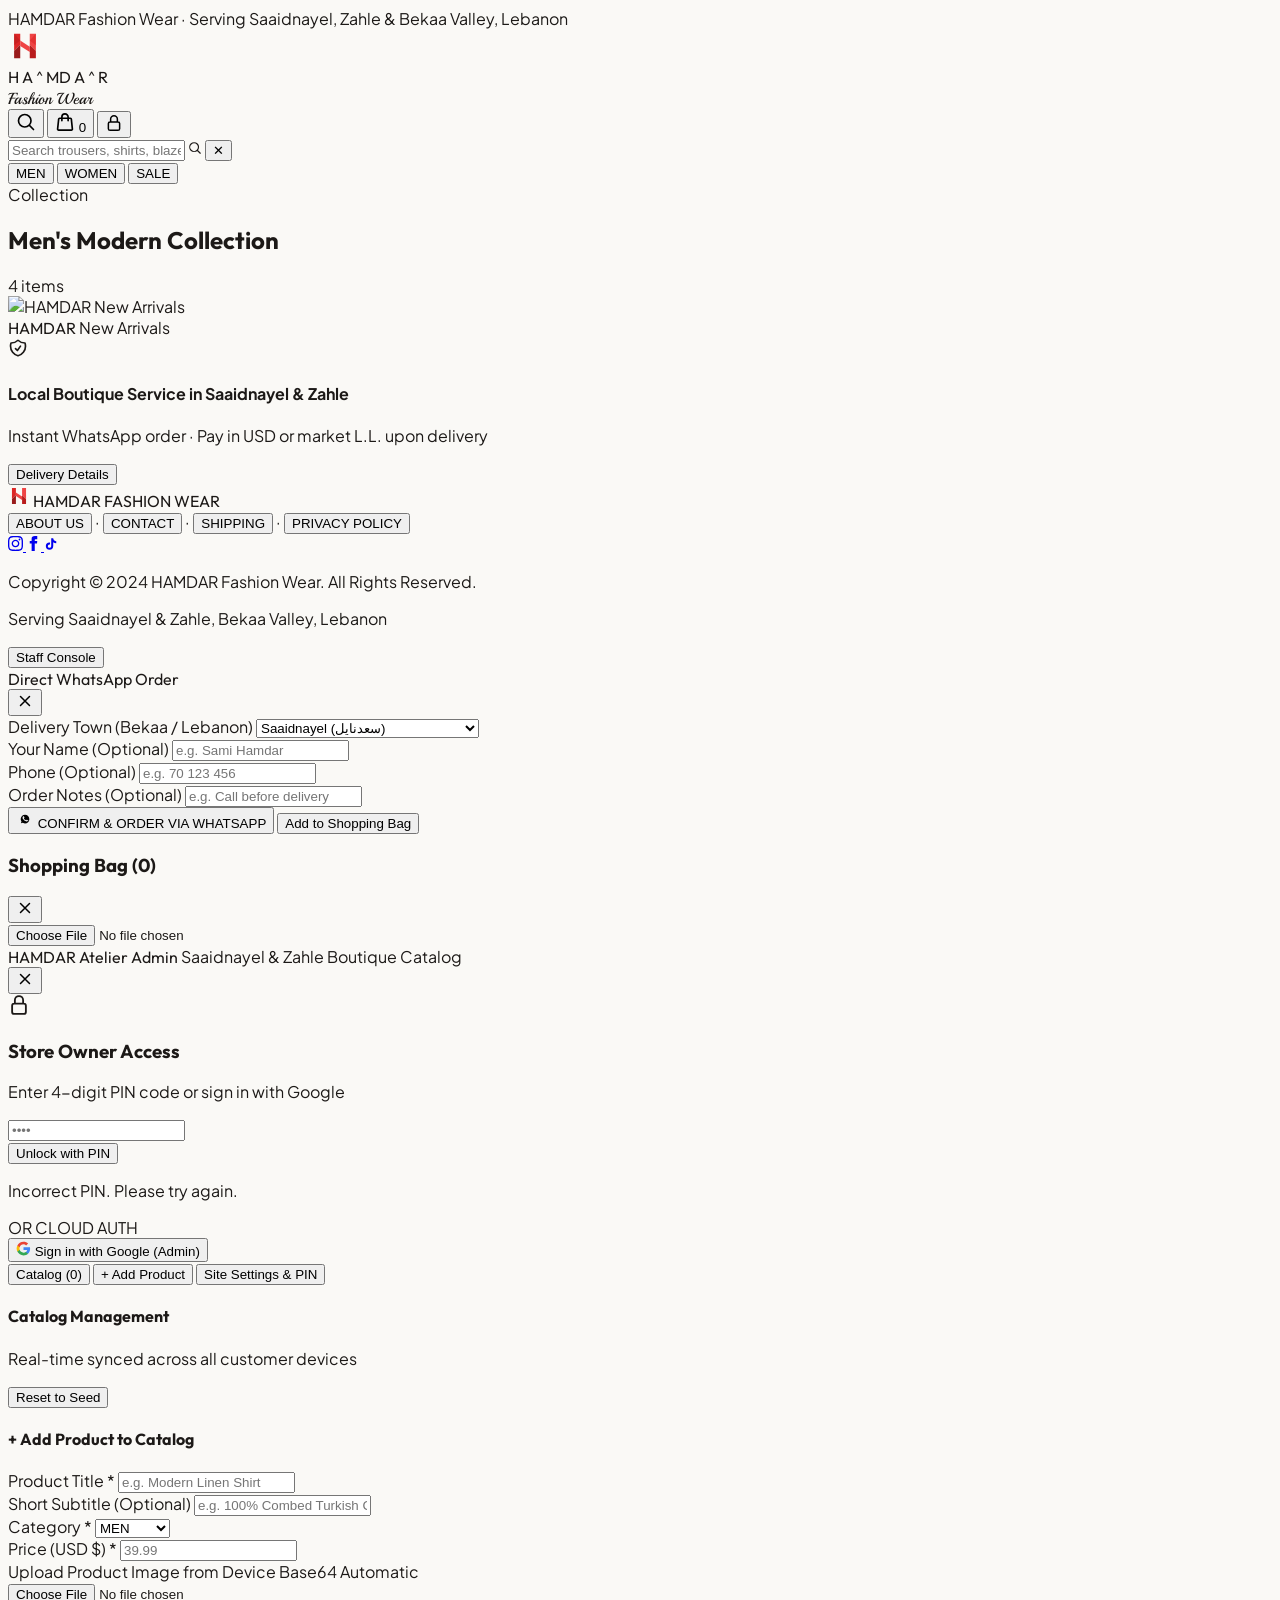
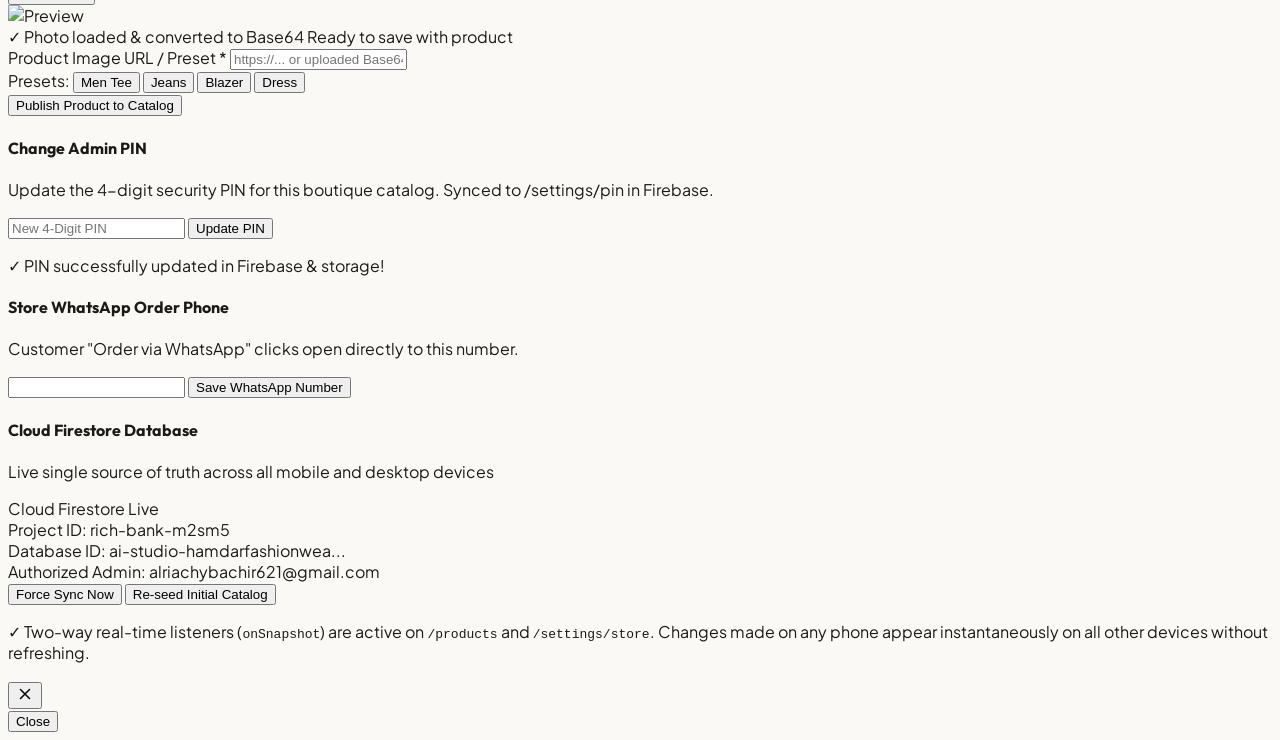
==== commit 7adc467d: "refactor: migrate from Realtime Database to Firestore Remove legacy promo banners and admin entry po" ====
--- a/public/standalone.html
+++ b/public/standalone.html
@@ -41,17 +41,29 @@
   <!-- Clean Console Warning Filter for Unprovisioned Placeholder Firebase RTDB URL -->
   <script>
     (function() {
+      function shouldFilter(args) {
+        if (!args || !args.length) return false;
+        for (let i = 0; i < args.length; i++) {
+          const s = typeof args[i] === 'object' ? (JSON.stringify(args[i]) || '') : String(args[i] || '');
+          if (
+            s.includes('FIREBASE WARNING') ||
+            s.includes('ensure that you have the URL') ||
+            s.includes('hamdar-fashion-wear-default-rtdb')
+          ) {
+            return true;
+          }
+        }
+        return false;
+      }
       const origWarn = console.warn;
       console.warn = function(...args) {
-        if (
-          args[0] &&
-          typeof args[0] === 'string' &&
-          args[0].includes('FIREBASE WARNING') &&
-          args[0].includes('Please ensure that you have the URL')
-        ) {
-          return;
-        }
+        if (shouldFilter(args)) return;
         origWarn.apply(console, args);
+      };
+      const origErr = console.error;
+      console.error = function(...args) {
+        if (shouldFilter(args)) return;
+        origErr.apply(console, args);
       };
     })();
   </script>
@@ -344,22 +356,33 @@
         </button>
       </div>
 
-      <!-- 3. PIN Verification Screen (NO DEFAULT PIN TEXT SHOWN) -->
-      <div id="adminPinView" class="p-8 sm:p-10 flex flex-col items-center justify-center text-center bg-[#FAF9F6]">
-        <div class="w-14 h-14 rounded-full bg-white shadow-sm border border-stone-200 flex items-center justify-center mb-4 text-stone-800">
-          <svg width="24" height="24" fill="none" stroke="currentColor" stroke-width="2" viewBox="0 0 24 24"><path stroke-linecap="round" stroke-linejoin="round" d="M16.5 10.5V6.75a4.5 4.5 0 1 0-9 0v3.75m-.75 11.25h10.5a2.25 2.25 0 0 0 2.25-2.25v-6.75a2.25 2.25 0 0 0-2.25-2.25H6.75a2.25 2.25 0 0 0-2.25 2.25v6.75a2.25 2.25 0 0 0 2.25 2.25Z"/></svg>
+      <!-- 3. PIN & Google Verification Screen -->
+      <div id="adminPinView" class="p-6 sm:p-8 flex flex-col items-center justify-center text-center bg-[#FAF9F6]">
+        <div class="w-12 h-12 rounded-full bg-white shadow-xs border border-stone-200 flex items-center justify-center mb-3 text-stone-800">
+          <svg width="22" height="22" fill="none" stroke="currentColor" stroke-width="2" viewBox="0 0 24 24"><path stroke-linecap="round" stroke-linejoin="round" d="M16.5 10.5V6.75a4.5 4.5 0 1 0-9 0v3.75m-.75 11.25h10.5a2.25 2.25 0 0 0 2.25-2.25v-6.75a2.25 2.25 0 0 0-2.25-2.25H6.75a2.25 2.25 0 0 0-2.25 2.25v6.75a2.25 2.25 0 0 0 2.25 2.25Z"/></svg>
         </div>
-        <h3 class="text-lg font-bold text-stone-900 mb-1 font-outfit">Store Owner Access</h3>
-        <p class="text-xs text-stone-500 mb-5">Enter 4-digit PIN code</p>
+        <h3 class="text-base font-bold text-stone-900 mb-1 font-outfit">Store Owner Access</h3>
+        <p class="text-xs text-stone-500 mb-4">Enter 4-digit PIN code or sign in with Google</p>
         
-        <div class="flex justify-center gap-3 mb-5">
-          <input id="adminPinInput" type="password" maxlength="4" placeholder="••••" class="w-32 text-center text-2xl tracking-widest font-mono py-2 bg-white border border-stone-300 rounded-2xl focus:outline-none focus:ring-2 focus:ring-stone-900 shadow-2xs">
+        <div class="flex justify-center gap-3 mb-3">
+          <input id="adminPinInput" type="password" maxlength="4" placeholder="••••" class="w-28 text-center text-xl tracking-widest font-mono py-2 bg-white border border-stone-300 rounded-2xl focus:outline-none focus:ring-2 focus:ring-stone-900 shadow-2xs">
         </div>
         
-        <button onclick="verifyAdminPin()" class="px-7 py-2.5 bg-stone-900 text-white text-xs font-bold rounded-xl hover:bg-stone-800 cursor-pointer shadow-xs transition-colors">
-          Unlock Console
+        <button onclick="verifyAdminPin()" class="w-full max-w-xs py-2.5 bg-stone-900 text-white text-xs font-bold rounded-xl hover:bg-stone-800 cursor-pointer shadow-xs transition-colors mb-3">
+          Unlock with PIN
         </button>
-        <p id="adminPinError" class="text-xs text-red-600 font-semibold mt-3 hidden">Incorrect PIN. Please try again.</p>
+        <p id="adminPinError" class="text-xs text-red-600 font-semibold mb-3 hidden">Incorrect PIN. Please try again.</p>
+
+        <div class="w-full max-w-xs flex items-center gap-2 my-1">
+          <div class="flex-1 h-px bg-stone-200"></div>
+          <span class="text-[10px] text-stone-400 uppercase tracking-widest font-bold">OR CLOUD AUTH</span>
+          <div class="flex-1 h-px bg-stone-200"></div>
+        </div>
+
+        <button type="button" onclick="handleAdminGoogleSignIn()" class="w-full max-w-xs py-2.5 px-4 bg-white hover:bg-stone-50 border border-stone-200 text-stone-800 text-xs font-bold rounded-xl flex items-center justify-center gap-2 cursor-pointer shadow-2xs transition-all mt-2">
+          <svg width="15" height="15" viewBox="0 0 24 24"><path fill="#4285F4" d="M22.56 12.25c0-.78-.07-1.53-.2-2.25H12v4.26h5.92c-.26 1.37-1.04 2.53-2.21 3.31v2.77h3.57c2.08-1.92 3.28-4.74 3.28-8.09z"/><path fill="#34A853" d="M12 23c2.97 0 5.46-.98 7.28-2.66l-3.57-2.77c-.98.66-2.23 1.06-3.71 1.06-2.86 0-5.29-1.93-6.16-4.53H2.18v2.84C3.99 20.53 7.7 23 12 23z"/><path fill="#FBBC05" d="M5.84 14.09c-.22-.66-.35-1.36-.35-2.09s.13-1.43.35-2.09V7.06H2.18C1.43 8.55 1 10.22 1 12s.43 3.45 1.18 4.94l2.85-2.22.81-.63z"/><path fill="#EA4335" d="M12 5.38c1.62 0 3.06.56 4.21 1.64l3.15-3.15C17.45 2.09 14.97 1 12 1 7.7 1 3.99 3.47 2.18 7.06l3.66 2.84c.87-2.6 3.3-4.52 6.16-4.52z"/></svg>
+          <span>Sign in with Google (Admin)</span>
+        </button>
       </div>
 
       <!-- Authenticated Jouri-Style Dashboard -->
@@ -495,17 +518,45 @@
               </button>
             </div>
 
-            <!-- Firebase Connection Details -->
-            <div class="p-4 bg-white rounded-2xl border border-stone-200/80 shadow-2xs space-y-1.5">
+            <!-- Firebase Cloud Firestore Configuration & Live Status -->
+            <div class="p-4 bg-white rounded-2xl border border-stone-200/80 shadow-2xs space-y-3">
               <div class="flex items-center justify-between">
-                <span class="text-xs font-bold text-stone-900 font-outfit">Firebase Realtime Database</span>
-                <span class="text-[10px] font-bold text-emerald-700 bg-emerald-50 px-2 py-0.5 rounded-full">Live Sync Active</span>
+                <div>
+                  <h4 class="text-xs font-bold text-stone-900 font-outfit">Cloud Firestore Database</h4>
+                  <p class="text-[11px] text-stone-500">Live single source of truth across all mobile and desktop devices</p>
+                </div>
+                <span id="firestoreStatusBadge" class="text-[10px] font-bold text-emerald-700 bg-emerald-50 border border-emerald-200/60 px-2.5 py-0.5 rounded-full flex items-center gap-1">
+                  <span class="w-1.5 h-1.5 rounded-full bg-emerald-500 animate-pulse"></span>
+                  <span>Cloud Firestore Live</span>
+                </span>
               </div>
-              <p class="text-[10px] font-mono text-stone-400 break-all">
-                https://hamdar-fashion-wear-default-rtdb.firebaseio.com
-              </p>
-              <p class="text-[11px] text-stone-500 pt-1">
-                Real-time two-way listeners <code class="bg-stone-100 px-1 rounded">onValue</code> are attached to <code class="bg-stone-100 px-1 rounded">/products</code> and <code class="bg-stone-100 px-1 rounded">/settings</code>. All actions write atomically to database nodes and propagate instantly across mobile and desktop.
+
+              <div class="p-3 bg-[#FAF9F6] rounded-xl border border-stone-200/80 space-y-1.5 text-[11px] font-mono">
+                <div class="flex justify-between items-center text-stone-600">
+                  <span>Project ID:</span>
+                  <span class="font-bold text-stone-900">rich-bank-m2sm5</span>
+                </div>
+                <div class="flex justify-between items-center text-stone-600">
+                  <span>Database ID:</span>
+                  <span class="font-bold text-stone-900 truncate max-w-[200px]" title="ai-studio-hamdarfashionwea-f44e5355-4f37-4036-9598-b8455a32843f">ai-studio-hamdarfashionwea...</span>
+                </div>
+                <div class="flex justify-between items-center text-stone-600">
+                  <span>Authorized Admin:</span>
+                  <span class="font-bold text-emerald-700">alriachybachir621@gmail.com</span>
+                </div>
+              </div>
+
+              <div class="flex items-center gap-2">
+                <button onclick="resyncFirestore()" class="px-4 py-2 bg-stone-900 hover:bg-stone-800 text-white text-xs font-bold rounded-xl cursor-pointer transition-colors">
+                  Force Sync Now
+                </button>
+                <button onclick="restoreInitialCatalog()" class="px-3 py-2 bg-stone-100 hover:bg-stone-200 text-stone-700 text-xs font-semibold rounded-xl cursor-pointer transition-colors">
+                  Re-seed Initial Catalog
+                </button>
+              </div>
+
+              <p class="text-[11px] text-stone-500 leading-relaxed">
+                ✓ Two-way real-time listeners (<code class="bg-stone-100 px-1 py-0.5 rounded font-mono text-stone-800">onSnapshot</code>) are active on <code class="bg-stone-100 px-1 py-0.5 rounded font-mono text-stone-800">/products</code> and <code class="bg-stone-100 px-1 py-0.5 rounded font-mono text-stone-800">/settings/store</code>. Changes made on any phone appear instantaneously on all other devices without refreshing.
               </p>
             </div>
           </div>
@@ -535,35 +586,44 @@
   <!-- COMPLETE JAVASCRIPT & REAL-TIME FIREBASE DATABASE ENGINE -->
   <!-- ======================================================== -->
   <script type="module">
-    /*
-      ==============================================================
-      CRITICAL DEVELOPER SETUP NOTES FOR FIREBASE REALTIME DATABASE:
-      If you want to connect a live production Firebase project:
-      1. Open Firebase Console: https://console.firebase.google.com/
-      2. Navigate to "Realtime Database" and click "Create Database".
-      3. Under "Rules" tab, set read/write to true for initial testing:
-         {
-           "rules": {
-             ".read": true,
-             ".write": true
-           }
-         }
-      ==============================================================
-    */
-
-    // 1. TOP-LEVEL MODULAR FIREBASE REALTIME DATABASE IMPORTS
+    // 1. TOP-LEVEL MODULAR FIREBASE FIRESTORE & AUTH IMPORTS
     import { initializeApp, getApps } from "https://www.gstatic.com/firebasejs/10.12.0/firebase-app.js";
-    import { getDatabase, ref, onValue, set, update, remove } from "https://www.gstatic.com/firebasejs/10.12.0/firebase-database.js";
-
-    // EXPLICIT FIREBASE CONFIGURATION
+    import {
+      getFirestore,
+      doc,
+      collection,
+      onSnapshot,
+      setDoc,
+      updateDoc,
+      deleteDoc,
+      getDoc,
+      getDocs,
+      getDocFromServer
+    } from "https://www.gstatic.com/firebasejs/10.12.0/firebase-firestore.js";
+    import {
+      getAuth,
+      signInWithPopup,
+      GoogleAuthProvider,
+      onAuthStateChanged,
+      signOut
+    } from "https://www.gstatic.com/firebasejs/10.12.0/firebase-auth.js";
+    import {
+      getStorage,
+      ref as storageRef,
+      uploadString,
+      getDownloadURL
+    } from "https://www.gstatic.com/firebasejs/10.12.0/firebase-storage.js";
+
+    // EXPLICIT PRODUCTION FIREBASE CLOUD FIRESTORE CONFIGURATION
     const firebaseConfig = {
-      apiKey: "AIzaSyHAMDAR_FASHION_WEAR_API_KEY_PLACEHOLDER",
-      authDomain: "hamdar-fashion-wear.firebaseapp.com",
-      databaseURL: "https://hamdar-fashion-wear-default-rtdb.firebaseio.com",
-      projectId: "hamdar-fashion-wear",
-      storageBucket: "hamdar-fashion-wear.appspot.com",
-      messagingSenderId: "987654321098",
-      appId: "1:987654321098:web:abcdef1234567890"
+      projectId: "rich-bank-m2sm5",
+      appId: "1:264417838958:web:e7f71179350a76d1dce37f",
+      apiKey: "AIzaSyC19A-O0MnDSb4kYHppq7ksbsvndCaw87k",
+      authDomain: "rich-bank-m2sm5.firebaseapp.com",
+      firestoreDatabaseId: "ai-studio-hamdarfashionwea-f44e5355-4f37-4036-9598-b8455a32843f",
+      storageBucket: "rich-bank-m2sm5.firebasestorage.app",
+      messagingSenderId: "264417838958",
+      oAuthClientId: "264417838958-o9g7qg4c3o4l5hqg2j57ft46fhlkqtum.apps.googleusercontent.com"
     };
 
     // Initial Curated Seed Products (NO SIZE / NO STOCK)
@@ -655,18 +715,156 @@
     window.editingProductId = null;
     window.quickChangeProductId = null;
 
-    // Firebase database instance
+    // Firebase Cloud Firestore, Auth & Storage instances
     let app = null;
     let db = null;
+    let auth = null;
+    let storage = null;
 
     try {
       app = !getApps().length ? initializeApp(firebaseConfig) : getApps()[0];
-      db = getDatabase(app, "https://hamdar-fashion-wear-default-rtdb.firebaseio.com");
+      // CRITICAL: Pass firestoreDatabaseId for multi-database Firestore instance
+      db = getFirestore(app, firebaseConfig.firestoreDatabaseId);
+      auth = getAuth(app);
+      try {
+        storage = getStorage(app);
+      } catch (stErr) {
+        console.info('Storage initialization notice:', stErr);
+      }
       window.firebaseApp = app;
       window.firebaseDb = db;
+      window.firebaseAuth = auth;
+      window.firebaseStorage = storage;
     } catch (err) {
       console.warn("Firebase app initialization note:", err);
     }
+
+    // Standardized Firestore Error Handler
+    const OperationType = {
+      CREATE: 'create',
+      UPDATE: 'update',
+      DELETE: 'delete',
+      LIST: 'list',
+      GET: 'get',
+      WRITE: 'write',
+    };
+
+    function handleFirestoreError(error, operationType, path) {
+      const errInfo = {
+        error: error instanceof Error ? error.message : String(error),
+        authInfo: {
+          userId: auth?.currentUser?.uid || null,
+          email: auth?.currentUser?.email || null,
+          emailVerified: auth?.currentUser?.emailVerified || null,
+          isAnonymous: auth?.currentUser?.isAnonymous || null,
+        },
+        operationType,
+        path
+      };
+      console.error('Firestore Error:', JSON.stringify(errInfo));
+    }
+
+    // Validate connection to Firestore
+    async function testConnection() {
+      if (!db) return;
+      try {
+        await getDocFromServer(doc(db, 'test', 'connection'));
+      } catch (error) {
+        if (error && error.message && error.message.includes('the client is offline')) {
+          console.warn("Please check your Firebase connection or offline status.");
+        }
+      }
+    }
+    testConnection();
+
+    // Track Authenticated Admin State
+    window.currentAuthUser = null;
+    window.isAuthorizedAdmin = false;
+
+    if (auth) {
+      onAuthStateChanged(auth, (user) => {
+        window.currentAuthUser = user;
+        const isOwner = Boolean(user && user.email === "alriachybachir621@gmail.com");
+        window.isAuthorizedAdmin = isOwner;
+        updateAdminAuthUI(user, isOwner);
+      });
+    }
+
+    function updateAdminAuthUI(user, isOwner) {
+      const banner = document.getElementById('adminAuthStatusText');
+      const emailText = document.getElementById('adminUserEmailText');
+      const authBtn = document.getElementById('adminAuthBtn');
+      if (user && isOwner) {
+        if (banner) banner.innerText = 'Authenticated Admin (Write Access Enabled)';
+        if (emailText) emailText.innerText = user.email;
+        if (authBtn) {
+          authBtn.innerText = 'Sign Out';
+          authBtn.onclick = handleAdminSignOut;
+        }
+      } else if (user) {
+        if (banner) banner.innerText = 'Signed in (' + user.email + ') - Read Only';
+        if (emailText) emailText.innerText = user.email;
+        if (authBtn) {
+          authBtn.innerText = 'Switch Account';
+          authBtn.onclick = handleAdminGoogleSignIn;
+        }
+      } else {
+        if (banner) banner.innerText = 'Cloud Firestore Live (PIN or Google Auth)';
+        if (emailText) emailText.innerText = '';
+        if (authBtn) {
+          authBtn.innerText = 'Sign In Google';
+          authBtn.onclick = handleAdminGoogleSignIn;
+        }
+      }
+    }
+
+    // Google Sign-In for Admin
+    window.handleAdminGoogleSignIn = async function() {
+      if (!auth) {
+        showToast('Firebase Auth not initialized', 'error');
+        return;
+      }
+      try {
+        const provider = new GoogleAuthProvider();
+        provider.setCustomParameters({ prompt: 'select_account' });
+        const res = await signInWithPopup(auth, provider);
+        const user = res.user;
+        if (user.email === "alriachybachir621@gmail.com") {
+          window.isAuthorizedAdmin = true;
+          showToast('Welcome, Administrator (' + user.email + ')!');
+          // Record admin in Firestore
+          try {
+            await setDoc(doc(db, 'admins', user.uid), {
+              email: user.email,
+              role: 'admin',
+              createdAt: Date.now()
+            }, { merge: true });
+          } catch (e) {}
+          // Unlock dashboard
+          document.getElementById('adminPinView')?.classList.add('hidden');
+          document.getElementById('adminDashboardView')?.classList.remove('hidden');
+          renderAdminProductList();
+        } else {
+          showToast('Signed in as ' + user.email + '. Admin write access reserved for alriachybachir621@gmail.com.', 'error');
+        }
+      } catch (err) {
+        console.error('Google sign in error:', err);
+        showToast('Google sign in: ' + (err.message || 'Cancelled'), 'error');
+      }
+    };
+
+    window.handleAdminSignOut = async function() {
+      if (!auth) return;
+      try {
+        await signOut(auth);
+        window.currentAuthUser = null;
+        window.isAuthorizedAdmin = false;
+        showToast('Signed out of admin session.');
+        closeAdminModal();
+      } catch (e) {
+        console.error(e);
+      }
+    };
 
     // Cross-Tab Instant Synchronization Channel
     const broadcastChannel = typeof window !== 'undefined' && 'BroadcastChannel' in window
@@ -703,105 +901,116 @@
     renderProductGrid();
 
     // ==========================================
-    // GLOBAL REALTIME LISTENER ENGINE
+    // GLOBAL FIRESTORE REAL-TIME LISTENER ENGINE
     // ==========================================
     if (db) {
       try {
-        const productsRef = ref(db, 'products');
-        onValue(productsRef, (snapshot) => {
+        const productsCol = collection(db, 'products');
+        onSnapshot(productsCol, async (snapshot) => {
           try {
-            const data = snapshot.val();
-            if (data) {
-              let items = [];
-              if (Array.isArray(data)) {
-                items = data.filter(Boolean);
-              } else if (typeof data === 'object') {
-                items = Object.keys(data).map(k => ({ ...data[k], id: data[k].id || k }));
-              }
-              if (items.length > 0) {
-                // Update from database received across all devices
-                window.products = items;
-                renderProductGrid();
-                renderAdminProductList();
-                broadcastSync('PRODUCTS_UPDATED', items);
-              } else if (window._userHasDeleted) {
-                // User explicitly deleted items - keep catalog updated and do NOT re-seed
-                window.products = [];
-                renderProductGrid();
-                renderAdminProductList();
-                broadcastSync('PRODUCTS_UPDATED', []);
-              } else if (!window._seededOnce) {
-                // First initialization on genuinely empty database
-                window._seededOnce = true;
-                seedCloudCatalog();
+            if (!snapshot.empty) {
+              const items = [];
+              snapshot.forEach((docSnap) => {
+                const data = docSnap.data();
+                items.push({ id: docSnap.id, ...data });
+              });
+              // Sort by createdAt descending
+              items.sort((a, b) => (b.createdAt || 0) - (a.createdAt || 0));
+              window.products = items;
+              renderProductGrid();
+              renderAdminProductList();
+              broadcastSync('PRODUCTS_UPDATED', items);
+              const badge = document.getElementById('firestoreStatusBadge');
+              if (badge) {
+                badge.innerHTML = `<span class="w-1.5 h-1.5 rounded-full bg-emerald-500 animate-pulse"></span><span>Cloud Firestore Live (${items.length} items)</span>`;
               }
             } else {
-              // Empty snapshot
-              if (window._userHasDeleted) {
-                window.products = [];
-                renderProductGrid();
-                renderAdminProductList();
-              } else if (!window._seededOnce) {
-                window._seededOnce = true;
-                seedCloudCatalog();
+              // Collection is empty: seed curated catalog
+              if (!window._seededToFirestore) {
+                window._seededToFirestore = true;
+                seedFirestoreCatalog();
               }
             }
           } catch (err) {
-            console.warn("RTDB products parse notice:", err);
+            console.error("Products snapshot parse error:", err);
           }
         }, (error) => {
-          console.warn("RTDB products read notice:", error);
+          handleFirestoreError(error, OperationType.GET, 'products');
         });
       } catch (e) {
-        console.warn("RTDB listener error:", e);
+        console.warn("Firestore products listener setup error:", e);
       }
 
       try {
-        const settingsRef = ref(db, 'settings');
-        onValue(settingsRef, (snapshot) => {
+        const settingsDoc = doc(db, 'settings', 'store');
+        onSnapshot(settingsDoc, (snapshot) => {
           try {
-            const s = snapshot.val();
-            if (s) {
+            if (snapshot.exists()) {
+              const s = snapshot.data();
               if (s.whatsappNumber) {
                 window.whatsappNumber = s.whatsappNumber;
                 const input = document.getElementById('settingWaNumber');
                 if (input) input.value = s.whatsappNumber;
               }
-              if (s.pin) {
-                window.adminPin = String(s.pin);
+              if (s.adminPin) {
+                window.adminPin = String(s.adminPin);
               }
               broadcastSync('SETTINGS_UPDATED', s);
-            } else {
-              set(settingsRef, {
-                whatsappNumber: window.whatsappNumber,
-                pin: window.adminPin
-              }).catch(() => {});
             }
           } catch (err) {
-            console.warn("RTDB settings parse error:", err);
+            console.warn("Firestore settings snapshot error:", err);
           }
         }, (error) => {
-          console.warn("RTDB settings read notice:", error);
+          handleFirestoreError(error, OperationType.GET, 'settings/store');
         });
       } catch (e) {
-        console.warn("RTDB settings listener error:", e);
+        console.warn("Firestore settings listener setup error:", e);
       }
     }
 
-    async function seedCloudCatalog() {
+    // Seed Initial Catalog to Cloud Firestore
+    async function seedFirestoreCatalog() {
       if (!db) return;
       try {
-        const seedMap = {};
-        SEED_PRODUCTS.forEach(p => { seedMap[p.id] = p; });
-        await set(ref(db, 'products'), seedMap);
-        await set(ref(db, 'settings'), {
-          whatsappNumber: "96171554433",
-          pin: "1234"
+        for (const p of SEED_PRODUCTS) {
+          const pRef = doc(db, 'products', p.id);
+          await setDoc(pRef, {
+            ...p,
+            createdAt: Date.now(),
+            updatedAt: Date.now()
+          }, { merge: true });
+        }
+        await setDoc(doc(db, 'settings', 'store'), {
+          whatsappNumber: window.whatsappNumber,
+          adminPin: window.adminPin,
+          updatedAt: Date.now()
+        }, { merge: true });
+      } catch (e) {
+        console.info("Firestore cloud seed notice:", e.message);
+        window.products = [...SEED_PRODUCTS];
+        renderProductGrid();
+        renderAdminProductList();
+      }
+    }
+
+    window.resyncFirestore = function() {
+      showToast('Fetching latest Cloud Firestore catalog...');
+      if (db) {
+        getDocs(collection(db, 'products')).then(snap => {
+          const items = [];
+          snap.forEach(d => items.push({ id: d.id, ...d.data() }));
+          if (items.length) {
+            items.sort((a, b) => (b.createdAt || 0) - (a.createdAt || 0));
+            window.products = items;
+            renderProductGrid();
+            renderAdminProductList();
+            showToast('Catalog refreshed (' + items.length + ' products synced)');
+          }
+        }).catch(err => {
+          showToast('Sync note: ' + err.message, 'error');
         });
-      } catch (e) {
-        console.warn("Seed catalog notice:", e);
-      }
-    }
+      }
+    };
 
     // ==========================================
     // NON-BLOCKING IN-APP TOAST SYSTEM (IFRAME & MOBILE SAFE)
@@ -1281,7 +1490,7 @@
     window.handleAddProductSubmit = async function() {
       const title = document.getElementById('newProdTitle').value.trim();
       const subtitle = document.getElementById('newProdSubtitle').value.trim();
-      const imageUrl = document.getElementById('newProdImageUrl').value.trim();
+      let imageUrl = document.getElementById('newProdImageUrl').value.trim();
       const cat = document.getElementById('newProdCategory').value;
       const price = parseFloat(document.getElementById('newProdPrice').value);
 
@@ -1290,29 +1499,49 @@
         return;
       }
 
+      const newId = 'prod-' + Date.now();
+
+      // If storage is available and image is data URL, upload to Firebase Storage
+      const fileInput = document.getElementById('newProdFileInput');
+      const file = fileInput?.files?.[0];
+      if (storage && file && imageUrl.startsWith('data:image')) {
+        try {
+          const cleanName = (file.name || 'image.jpg').replace(/[^a-zA-Z0-9.]/g, '_');
+          const fRef = storageRef(storage, `products/${newId}_${cleanName}`);
+          await uploadString(fRef, imageUrl, 'data_url');
+          imageUrl = await getDownloadURL(fRef);
+        } catch (stErr) {
+          console.info('Storage upload note:', stErr.message);
+        }
+      }
+
       const newProd = {
-        id: 'prod-' + Date.now(),
+        id: newId,
         title,
         subtitle: subtitle || '',
         category: cat,
         price,
         image: imageUrl,
-        createdAt: Date.now()
+        createdAt: Date.now(),
+        updatedAt: Date.now()
       };
 
-      // Immediate local reflection
-      window.products = [newProd, ...window.products];
-      renderProductGrid();
-      renderAdminProductList();
-      broadcastSync('PRODUCTS_UPDATED', window.products);
-
-      // Direct Firebase RTDB write
+      // Direct Firestore write (with real-time propagation across all devices)
       if (db) {
         try {
-          await set(ref(db, 'products/' + newProd.id), newProd);
+          await setDoc(doc(db, 'products', newProd.id), newProd);
+          showToast('Product published to Cloud Firestore and synced globally!');
         } catch (e) {
-          console.warn("RTDB add error:", e);
-        }
+          console.error("Firestore add error:", e);
+          handleFirestoreError(e, OperationType.CREATE, 'products/' + newProd.id);
+          showToast('Error saving to Cloud Firestore: ' + (e.message || 'Permission denied. Please Sign in as Admin.'), 'error');
+          return;
+        }
+      } else {
+        window.products = [newProd, ...window.products];
+        renderProductGrid();
+        renderAdminProductList();
+        showToast('Product published locally.');
       }
 
       // Reset form fields
@@ -1320,18 +1549,17 @@
       document.getElementById('newProdSubtitle').value = '';
       document.getElementById('newProdImageUrl').value = '';
       document.getElementById('newProdPrice').value = '';
-      document.getElementById('newProdFileInput').value = '';
+      if (fileInput) fileInput.value = '';
       document.getElementById('newProdPreviewContainer')?.classList.add('hidden');
       
       switchAdminTab('products');
-      showToast('Product published and synchronized in real-time!');
     };
 
     // Edit Product
     window.saveProductEdit = async function(id) {
       const title = document.getElementById(`editTitle_${id}`).value.trim();
       const subtitle = document.getElementById(`editSubtitle_${id}`).value.trim();
-      const imageUrl = document.getElementById(`editImage_${id}`).value.trim();
+      let imageUrl = document.getElementById(`editImage_${id}`).value.trim();
       const cat = document.getElementById(`editCategory_${id}`).value;
       const price = parseFloat(document.getElementById(`editPrice_${id}`).value);
 
@@ -1340,34 +1568,47 @@
         return;
       }
 
+      // If user uploaded a new local base64 image and storage is available, upload it
+      if (storage && imageUrl.startsWith('data:image')) {
+        try {
+          const fRef = storageRef(storage, `products/${id}_${Date.now()}.jpg`);
+          await uploadString(fRef, imageUrl, 'data_url');
+          imageUrl = await getDownloadURL(fRef);
+        } catch (stErr) {
+          console.info('Storage edit upload note:', stErr.message);
+        }
+      }
+
       const updates = {
+        id,
         title,
         subtitle: subtitle || '',
         image: imageUrl,
         category: cat,
-        price
+        price,
+        updatedAt: Date.now()
       };
 
-      const prod = window.products.find(p => p.id === id);
-      if (prod) {
-        Object.assign(prod, updates);
-      }
-
-      window.editingProductId = null;
-      renderProductGrid();
-      renderAdminProductList();
-      broadcastSync('PRODUCTS_UPDATED', window.products);
-
-      // Direct Firebase RTDB update
       if (db) {
         try {
-          await update(ref(db, 'products/' + id), updates);
+          await updateDoc(doc(db, 'products', id), updates);
+          window.editingProductId = null;
+          showToast('Product updated in Cloud Firestore! Propagated to all phones.');
         } catch (e) {
-          console.warn("RTDB update error:", e);
-        }
-      }
-
-      showToast('Product updated and synced across all devices!');
+          console.error("Firestore update error:", e);
+          handleFirestoreError(e, OperationType.UPDATE, 'products/' + id);
+          showToast('Update failed: ' + (e.message || 'Permission denied. Please Sign in as Admin.'), 'error');
+        }
+      } else {
+        const prod = window.products.find(p => p.id === id);
+        if (prod) {
+          Object.assign(prod, updates);
+        }
+        window.editingProductId = null;
+        renderProductGrid();
+        renderAdminProductList();
+        showToast('Product updated locally.');
+      }
     };
 
     // Direct "Change Image" on existing product card
@@ -1380,81 +1621,82 @@
       }
     };
 
-    // Quick Photo Replacement (Automatic Optimization & Firebase Update)
+    // Quick Photo Replacement (Automatic Storage Upload & Firestore Update)
     window.handleQuickChangeImage = async function(event) {
       const file = event.target.files && event.target.files[0];
       const prodId = window.quickChangeProductId;
       if (!file || !prodId) return;
 
       window.optimizeImageFile(file, async function(base64) {
-        const prod = window.products.find(p => p.id === prodId);
-        if (prod) {
-          prod.image = base64;
-        }
+        let finalImageUrl = base64;
+
+        if (storage) {
+          try {
+            const cleanName = (file.name || 'image.jpg').replace(/[^a-zA-Z0-9.]/g, '_');
+            const fRef = storageRef(storage, `products/${prodId}_${Date.now()}_${cleanName}`);
+            await uploadString(fRef, base64, 'data_url');
+            finalImageUrl = await getDownloadURL(fRef);
+          } catch (stErr) {
+            console.info('Storage quick change note:', stErr.message);
+          }
+        }
+
+        if (db) {
+          try {
+            await updateDoc(doc(db, 'products', prodId), {
+              image: finalImageUrl,
+              updatedAt: Date.now()
+            });
+            showToast('Photo updated in Cloud Firestore and synchronized across all devices!');
+          } catch (err) {
+            console.error('Firestore image update notice:', err);
+            handleFirestoreError(err, OperationType.UPDATE, 'products/' + prodId);
+            showToast('Image update notice: ' + (err.message || 'Check admin auth'), 'error');
+          }
+        } else {
+          const prod = window.products.find(p => p.id === prodId);
+          if (prod) prod.image = finalImageUrl;
+          renderProductGrid();
+          renderAdminProductList();
+          showToast('Photo updated locally.');
+        }
+      });
+    };
+
+    // Dedicated Delete Product Function (Cloud Firestore)
+    window.deleteProduct = async function(productId) {
+      if (!productId) return;
+
+      const prod = window.products.find(p => p.id === productId);
+      const title = prod ? prod.title : 'Product';
+
+      if (db) {
+        try {
+          await deleteDoc(doc(db, 'products', productId));
+          showToast(`"${title}" deleted from Cloud Firestore across all devices!`);
+        } catch (err) {
+          console.error('Firestore delete notice:', err);
+          handleFirestoreError(err, OperationType.DELETE, 'products/' + productId);
+          showToast('Delete error: ' + (err.message || 'Permission denied. Please Sign in as Admin.'), 'error');
+          return;
+        }
+      } else {
+        window.products = window.products.filter(p => String(p.id) !== String(productId));
         renderProductGrid();
         renderAdminProductList();
-        broadcastSync('PRODUCTS_UPDATED', window.products);
-
-        if (db) {
-          try {
-            await update(ref(db, 'products/' + prodId), { image: base64 });
-          } catch (err) {
-            console.warn('RTDB image update notice:', err);
-          }
-        }
-        showToast('Photo updated and synchronized across all devices!');
-      });
-    };
-
-    // ==========================================
-    // CRITICAL: FULLY AUTOMATIC DELETE PRODUCT FUNCTION
-    // NO blocking confirm() or alert() (works flawlessly in all iframes and mobile)
-    // ==========================================
-    window.deleteProduct = async function(productId) {
-      if (!productId) return;
-
-      const prod = window.products.find(p => p.id === productId);
-      const title = prod ? prod.title : 'Product';
-
-      // Mark that user has intentionally deleted products
-      window._userHasDeleted = true;
-
-      // 1. Immediate local memory removal for instantaneous UI response
-      window.products = window.products.filter(p => String(p.id) !== String(productId));
-
-      // Cancel edit mode if deleting the currently edited item
+        showToast(`"${title}" deleted locally.`);
+      }
+
       if (window.editingProductId === productId) {
         window.editingProductId = null;
       }
-
-      // If the product was in the customer's shopping bag, remove it
       if (Array.isArray(window.cart)) {
         window.cart = window.cart.filter(item => item && item.product && String(item.product.id) !== String(productId));
         updateCartBadge();
       }
-
-      // 2. Re-render customer product catalog & admin product list immediately
-      renderProductGrid();
-      renderAdminProductList();
-
-      // 3. Broadcast update to other open browser tabs
-      broadcastSync('PRODUCTS_UPDATED', window.products);
-
-      // 4. Atomic deletion in Firebase Realtime Database
-      if (db) {
-        try {
-          await remove(ref(db, 'products/' + productId));
-          console.log(`Product ${productId} removed from Firebase Realtime Database`);
-        } catch (err) {
-          console.warn('Firebase RTDB deletion note (fallback maintained):', err);
-        }
-      }
-
-      // 5. Automatic non-blocking in-app notification
-      showToast(`"${title}" deleted successfully from catalog`);
-    };
-
-    // Change Admin PIN
+    };
+
+    // Change Admin PIN in Cloud Firestore
     window.handleUpdatePinSubmit = async function() {
       const newPin = document.getElementById('settingNewPin').value.trim();
       if (newPin.length !== 4 || isNaN(parseInt(newPin, 10))) {
@@ -1463,14 +1705,21 @@
       }
 
       window.adminPin = newPin;
-      broadcastSync('SETTINGS_UPDATED', { pin: newPin });
 
       if (db) {
         try {
-          await set(ref(db, 'settings/pin'), newPin);
+          await setDoc(doc(db, 'settings', 'store'), {
+            adminPin: newPin,
+            updatedAt: Date.now()
+          }, { merge: true });
+          showToast('Admin PIN updated in Cloud Firestore across all devices!');
         } catch (e) {
-          console.warn('RTDB PIN write notice:', e);
-        }
+          console.error('Firestore PIN write notice:', e);
+          handleFirestoreError(e, OperationType.WRITE, 'settings/store');
+          showToast('PIN write notice: ' + (e.message || 'Permission denied. Please Sign in as Admin.'), 'error');
+        }
+      } else {
+        showToast('Admin PIN updated locally!');
       }
 
       const msg = document.getElementById('pinUpdateSuccessMsg');
@@ -1479,45 +1728,60 @@
         setTimeout(() => msg.classList.add('hidden'), 3500);
       }
       document.getElementById('settingNewPin').value = '';
-      showToast('Admin PIN updated and synced globally!');
-    };
-
-    // Update WhatsApp Phone
+    };
+
+    // Update WhatsApp Phone in Cloud Firestore
     window.saveWhatsAppSetting = async function() {
       const val = document.getElementById('settingWaNumber').value.replace(/\D/g, '');
       if (val) {
         window.whatsappNumber = val;
-        broadcastSync('SETTINGS_UPDATED', { whatsappNumber: val });
 
         if (db) {
           try {
-            await set(ref(db, 'settings/whatsappNumber'), val);
+            await setDoc(doc(db, 'settings', 'store'), {
+              whatsappNumber: val,
+              updatedAt: Date.now()
+            }, { merge: true });
+            showToast('WhatsApp phone updated in Cloud Firestore: +' + val);
           } catch (e) {
-            console.warn('RTDB WhatsApp write notice:', e);
+            console.error('Firestore WhatsApp write notice:', e);
+            handleFirestoreError(e, OperationType.WRITE, 'settings/store');
+            showToast('Notice: ' + (e.message || 'Permission denied. Please Sign in as Admin.'), 'error');
           }
-        }
-        showToast('WhatsApp updated globally: +' + val);
-      }
-    };
-
-    // Reset to Seed Catalog
+        } else {
+          showToast('WhatsApp updated locally: +' + val);
+        }
+      }
+    };
+
+    // Reset to Seed Catalog in Cloud Firestore
     window.restoreInitialCatalog = async function() {
-      window._userHasDeleted = false;
-      window.products = [...SEED_PRODUCTS];
-      renderProductGrid();
-      renderAdminProductList();
-      broadcastSync('PRODUCTS_UPDATED', window.products);
-
       if (db) {
         try {
-          const seedMap = {};
-          SEED_PRODUCTS.forEach(p => { seedMap[p.id] = p; });
-          await set(ref(db, 'products'), seedMap);
+          for (const p of SEED_PRODUCTS) {
+            await setDoc(doc(db, 'products', p.id), {
+              ...p,
+              createdAt: Date.now(),
+              updatedAt: Date.now()
+            }, { merge: true });
+          }
+          await setDoc(doc(db, 'settings', 'store'), {
+            whatsappNumber: "96171554433",
+            adminPin: "1234",
+            updatedAt: Date.now()
+          }, { merge: true });
+          showToast('Default catalog restored in Cloud Firestore and synchronized!');
         } catch (e) {
-          console.warn('RTDB reset notice:', e);
-        }
-      }
-      showToast('Default catalog restored and synchronized!');
+          console.error('Firestore reset notice:', e);
+          handleFirestoreError(e, OperationType.WRITE, 'products');
+          showToast('Reset notice: ' + (e.message || 'Permission denied. Please Sign in as Admin.'), 'error');
+        }
+      } else {
+        window.products = [...SEED_PRODUCTS];
+        renderProductGrid();
+        renderAdminProductList();
+        showToast('Default catalog restored locally.');
+      }
     };
 
     // ==========================================
